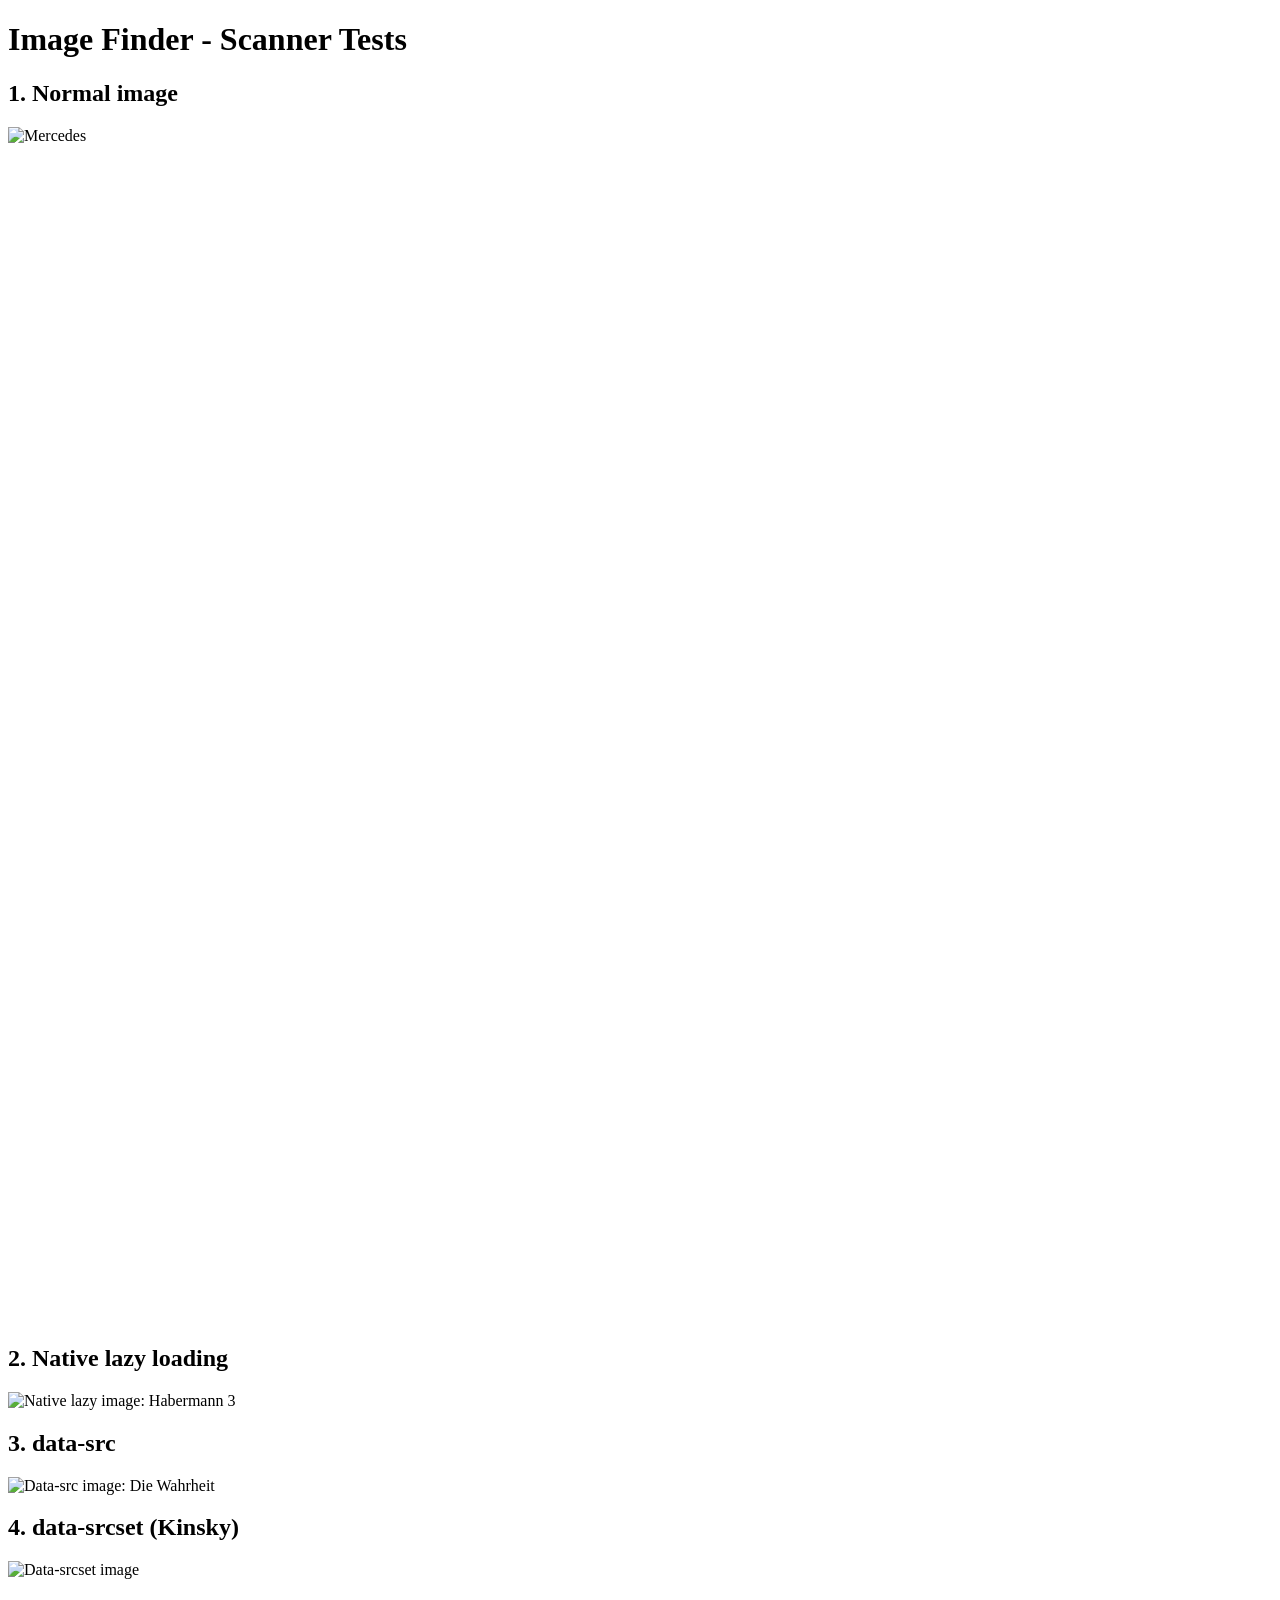
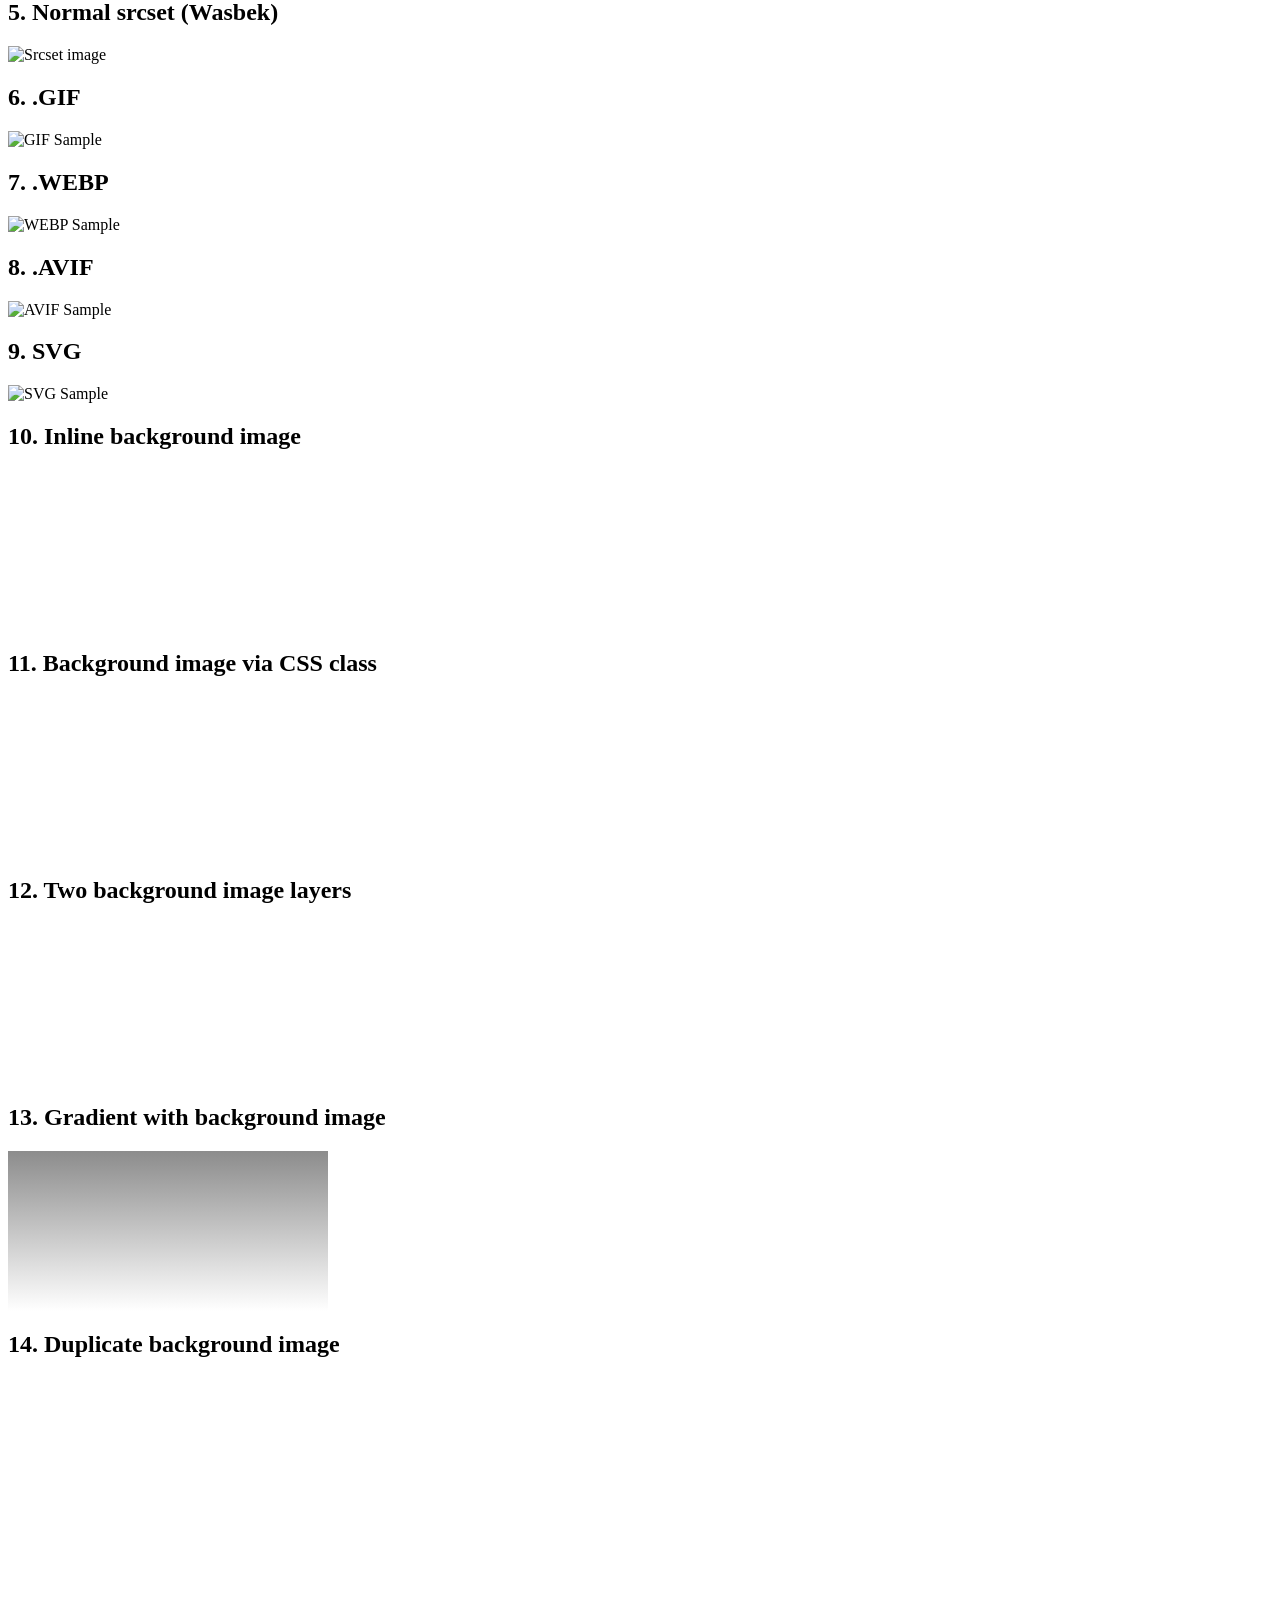
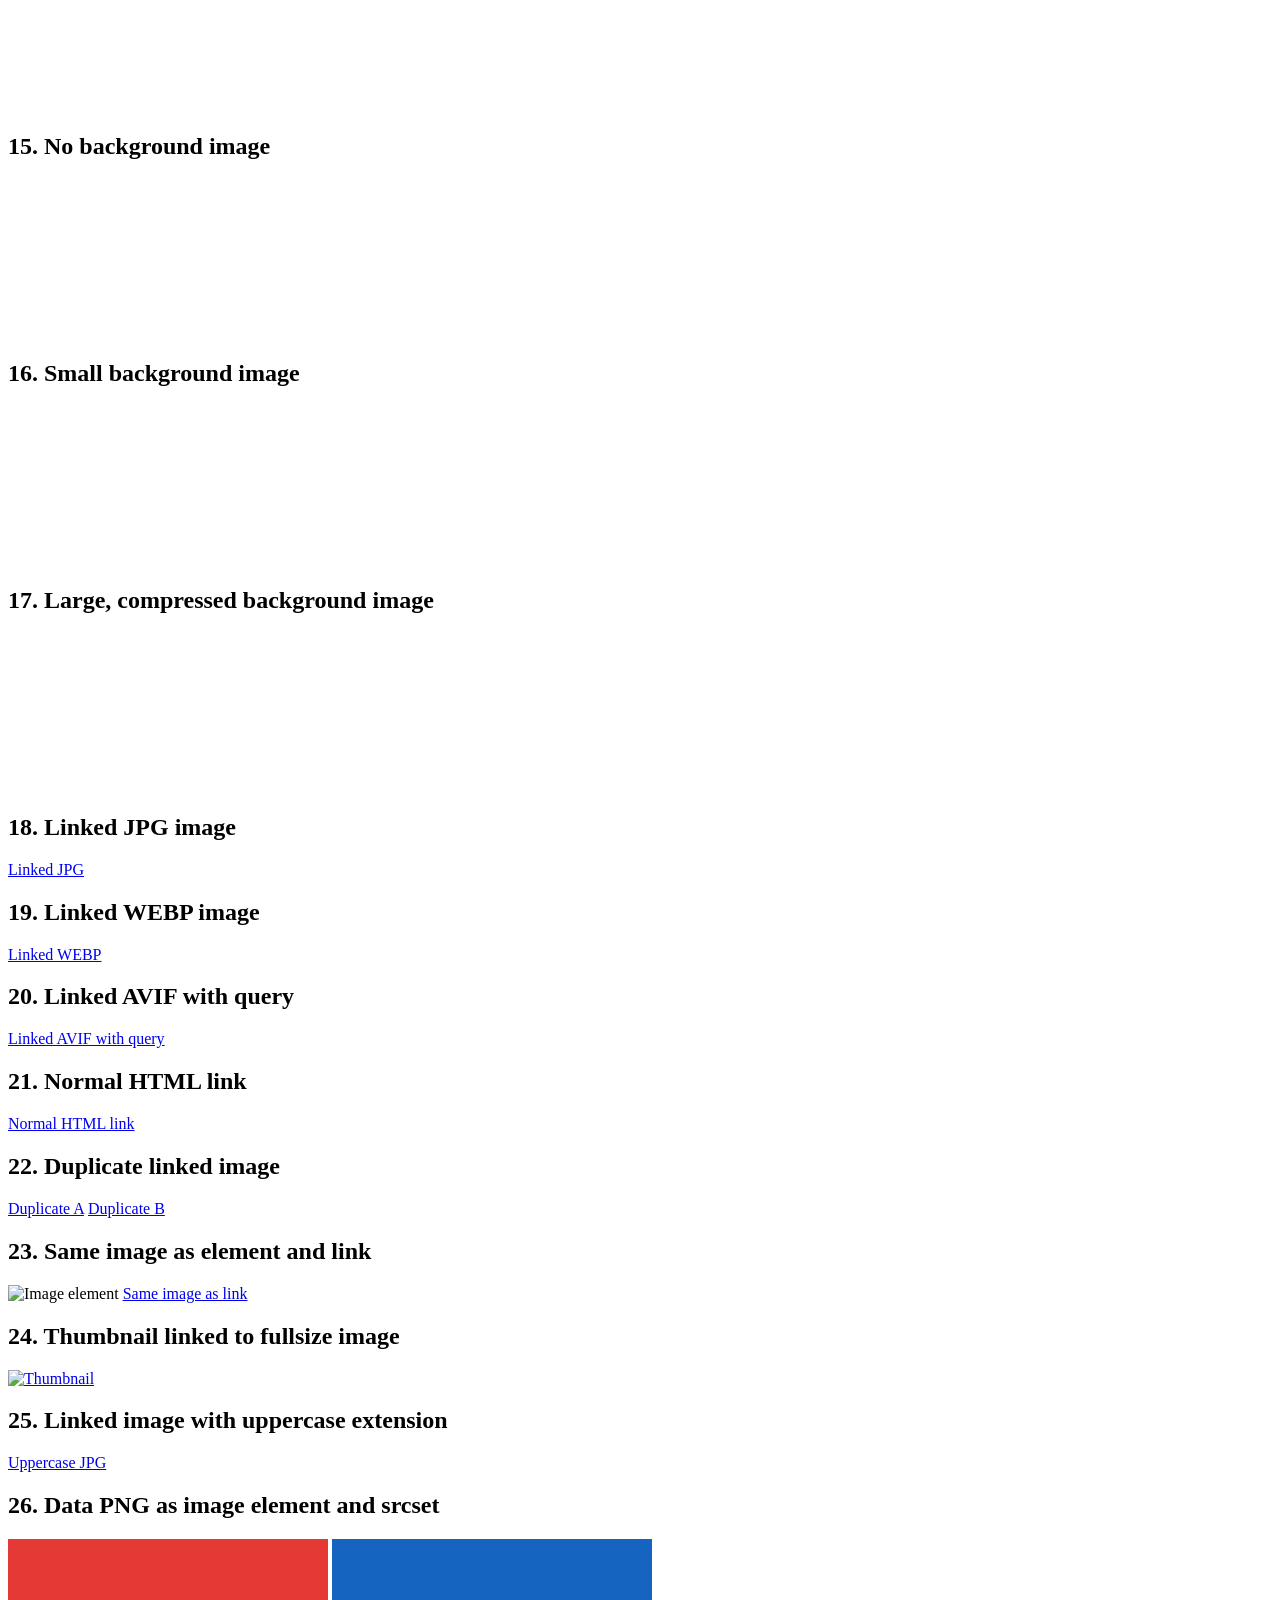
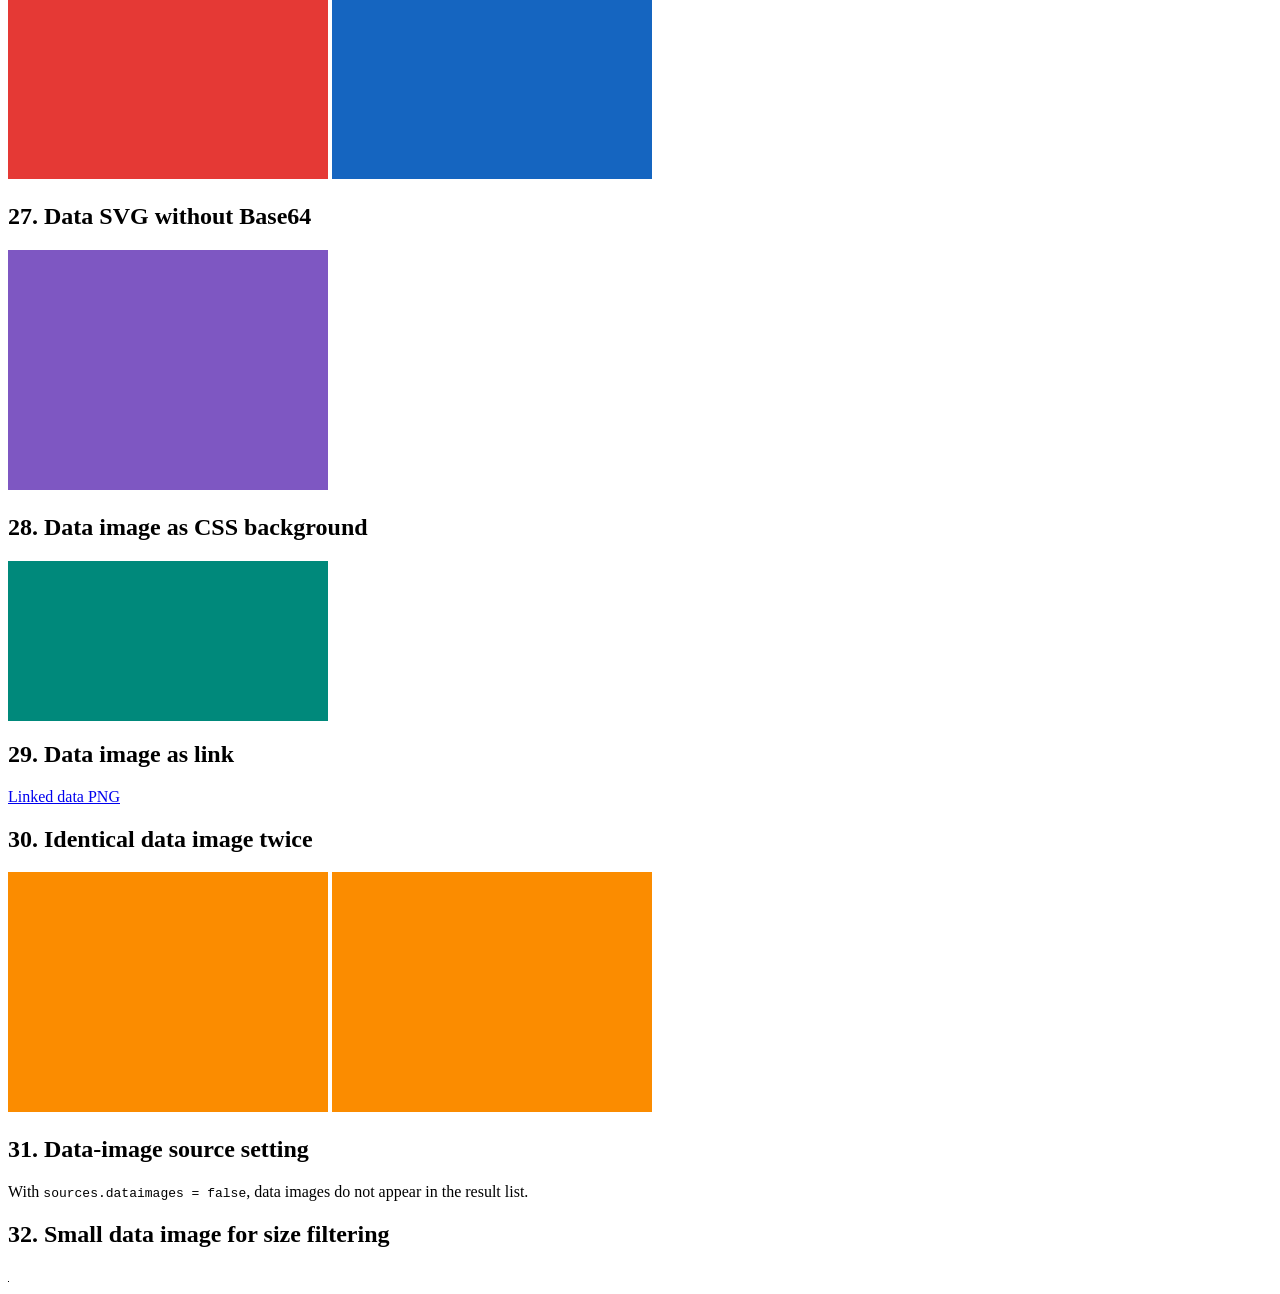
==== tests/index.html @ a8c57674 "Initial commit" ====
<!DOCTYPE html>
<html lang="en">
<head>
    <meta charset="UTF-8">
    <meta name="viewport" content="width=device-width, initial-scale=1.0">

    <title>Image Finder - Test Page</title>

    <style>
        .background-test {
            width: 320px;
            height: 160px;
            margin: 1rem 0;
        }

        .background-class {
            background-image: url('images/Gartenhaus.jpg');
        }

        .background-layers {
            background-image:
                url('images/Pyramiden.jpeg'),
                url('images/Rockies.avif');
        }

        .background-gradient {
            background-image:
                linear-gradient(rgb(0 0 0 / 45%), rgb(255 255 255 / 20%)),
                url('images/Rade (1).jpg');
        }

        .background-duplicate {
            background-image: url('images/Habermann (1).JPG');
        }

        .background-small {
            background-image: url('images/save.svg');
        }

        .background-large-compressed {
            background-image: url('images/BK78tVf3hQI.jpg');
        }

        .background-data-image {
            background-image: url("data:image/svg+xml;charset=utf-8,%3Csvg%20xmlns='http://www.w3.org/2000/svg'%20width='320'%20height='240'%3E%3Crect%20width='320'%20height='240'%20fill='%2300897b'/%3E%3C/svg%3E");
        }
    </style>
</head>

<body>
    <main>
        <h1>Image Finder - Scanner Tests</h1>

        <!-- Test 1: Normal image -->
        <section>
            <h2>1. Normal image</h2>

            <img
                id="imgNormal"
                src="images/Benz.JPG"
                alt="Mercedes"
            >
        </section>


        <!-- Test 2: Native lazy loading -->
        <section style="margin-top: 1200px;">
            <h2>2. Native lazy loading</h2>

            <img
                id="imgLazy"
                src="images/Habermann (3).JPG"
                loading="lazy"
                alt="Native lazy image: Habermann 3"
            >
        </section>


        <!-- Test 3: data-src with placeholder -->
        <section>
            <h2>3. data-src</h2>

            <img
                id="imgDataSrc"
                src="images/placeholder.gif"
                data-src="images/DieWahrheit.jpg"
                alt="Data-src image: Die Wahrheit"
            >
        </section>


        <!-- Test 4: data-srcset -->
        <section>
            <h2>4. data-srcset (Kinsky)</h2>

            <img
                id="imgDataSrcset"
                data-srcset="
                    images/Kinsky-small500.JPG 500w,
                    images/Kinsky-original1952x1440.JPEG 1500w
                "
                alt="Data-srcset image"
            >
        </section>


        <!-- Test 5: Normal srcset -->
        <section>
            <h2>5. Normal srcset (Wasbek)</h2>

            <img
                id="imgSrcset"
                src="images/Wasbek-small500.jpg"
                srcset="
                    images/Wasbek-small500.jpg 500w,
                    images/Wasbek-large1500.jpg 1500w
                "
                sizes="(max-width: 800px) 500px, 1500px"
                alt="Srcset image"
            >
        </section>

        <section>
            <h2>6. .GIF</h2>
            <img src="images/domazonwalk.gif" alt="GIF Sample">
        </section>

        <section>
            <h2>7. .WEBP</h2>
            <img src="images/woods.webp" alt="WEBP Sample">
        </section>


        <section>
            <h2>8. .AVIF</h2>
            <img src="images/Rockies.avif" alt="AVIF Sample">
        </section>

        <section>
            <h2>9. SVG</h2>
            <img src="images/save.svg" alt="SVG Sample">
        </section>

        <section>
            <h2>10. Inline background image</h2>
            <div
                class="background-test"
                style="background-image: url('images/ballspanking.gif')"
            ></div>
        </section>

        <section>
            <h2>11. Background image via CSS class</h2>
            <div class="background-test background-class"></div>
        </section>

        <section>
            <h2>12. Two background image layers</h2>
            <div class="background-test background-layers"></div>
        </section>

        <section>
            <h2>13. Gradient with background image</h2>
            <div class="background-test background-gradient"></div>
        </section>

        <section>
            <h2>14. Duplicate background image</h2>
            <div class="background-test background-duplicate"></div>
            <div class="background-test background-duplicate"></div>
        </section>

        <section>
            <h2>15. No background image</h2>
            <div class="background-test"></div>
        </section>

        <section>
            <h2>16. Small background image</h2>
            <div class="background-test background-small"></div>
        </section>

        <section>
            <h2>17. Large, compressed background image</h2>
            <div class="background-test background-large-compressed"></div>
        </section>

        <!-- ❌
        <section>
            <h2>18. Linked JPG image</h2>
            <a href="images/Benz.JPG">Linked JPG</a>
        </section>
        -->
        <section>
            <h2>18. Linked JPG image</h2>
            <a href="images/Loo.jpg">Linked JPG</a>
        </section>

        <section>
            <h2>19. Linked WEBP image</h2>
            <a href="images/woods.webp">Linked WEBP</a>
        </section>

        <section>
            <h2>20. Linked AVIF with query</h2>
            <a href="images/Rockies.avif?v=123">Linked AVIF with query</a>
        </section>

        <section>
            <h2>21. Normal HTML link</h2>
            <a href="index.html">Normal HTML link</a>
        </section>

        <section>
            <h2>22. Duplicate linked image</h2>
            <a href="images/Coffee.jpg">Duplicate A</a>
            <a href="images/Coffee.jpg">Duplicate B</a>
        </section>

        <section>
            <h2>23. Same image as element and link</h2>
            <img src="images/label.webp" alt="Image element">
            <a href="images/label.webp">Same image as link</a>
        </section>

        <section>
            <h2>24. Thumbnail linked to fullsize image</h2>
            <a href="images/Wasbek-large1500.jpg">
                <img src="images/Wasbek-small500.jpg" alt="Thumbnail">
            </a>
        </section>

        <!-- ❌
        <section>
            <h2>25. Linked image with uppercase extension</h2>
            <a href="images/Habermann (3).JPG">Uppercase JPG</a>
        </section>
        -->
        <section>
            <h2>25. Linked image with uppercase extension</h2>
            <a href="images/Podest Wiek.JPG">Uppercase JPG</a>
        </section>

        <section>
            <h2>26. Data PNG as image element and srcset</h2>
            <img
                id="imgDataPng"
                src="[data-uri]"
                alt="Data PNG"
            >
            <img
                id="imgDataUrlSrcset"
                srcset="[data-uri] 1x"
                alt="Data PNG via srcset"
            >
        </section>

        <section>
            <h2>27. Data SVG without Base64</h2>
            <img
                id="imgDataSvg"
                src="data:image/svg+xml;charset=utf-8,%3Csvg%20xmlns='http://www.w3.org/2000/svg'%20width='320'%20height='240'%3E%3Crect%20width='320'%20height='240'%20fill='%237e57c2'/%3E%3C/svg%3E"
                alt="Data SVG"
            >
        </section>

        <section>
            <h2>28. Data image as CSS background</h2>
            <div class="background-test background-data-image"></div>
        </section>

        <section>
            <h2>29. Data image as link</h2>
            <a href="[data-uri]">
                Linked data PNG
            </a>
        </section>

        <section>
            <h2>30. Identical data image twice</h2>
            <img
                src="[data-uri]"
                alt="Duplicate data PNG A"
            >
            <img
                src="[data-uri]"
                alt="Duplicate data PNG B"
            >
        </section>

        <section>
            <h2>31. Data-image source setting</h2>
            <p>With <code>sources.dataimages = false</code>, data images do not appear in the result list.</p>
        </section>

        <section>
            <h2>32. Small data image for size filtering</h2>
            <img
                id="imgSmallDataGif"
                src="[data-uri]"
                alt="1 × 1 data GIF"
            >
        </section>
    </main>
</body>
</html>
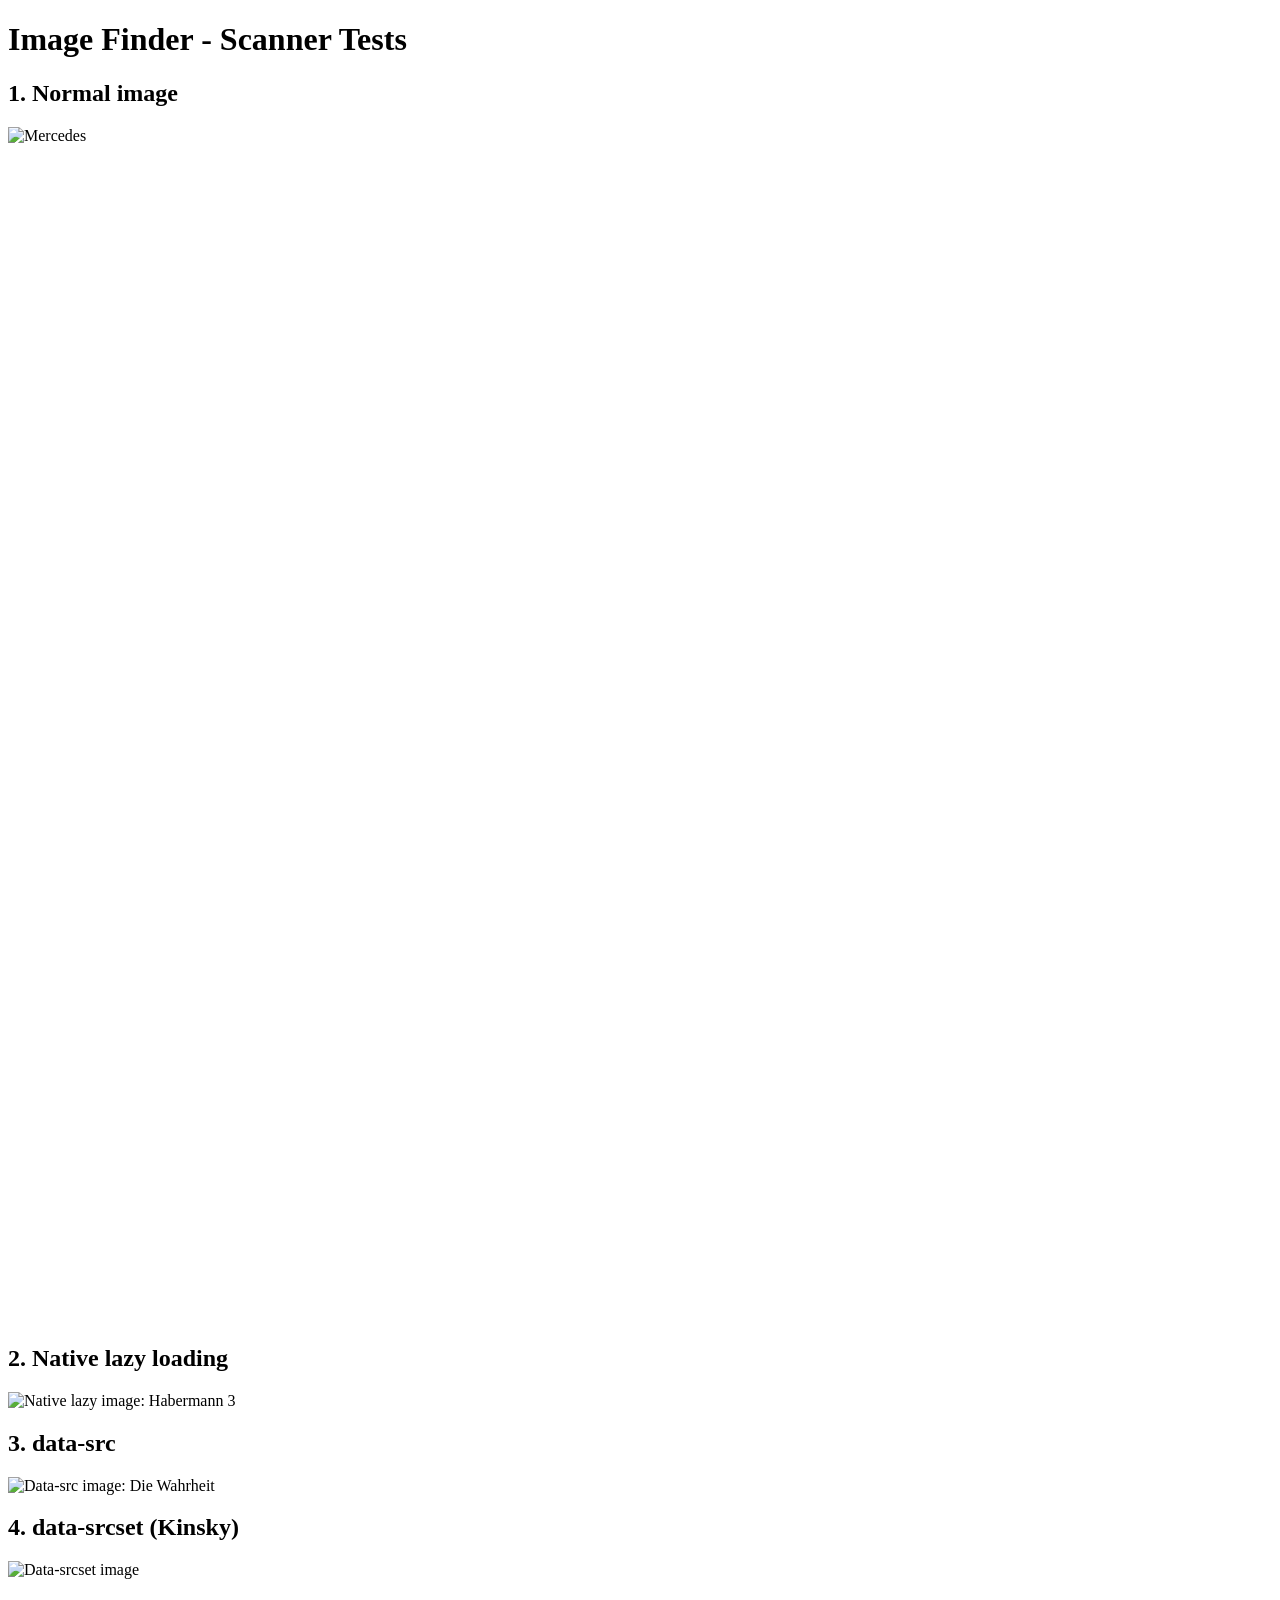
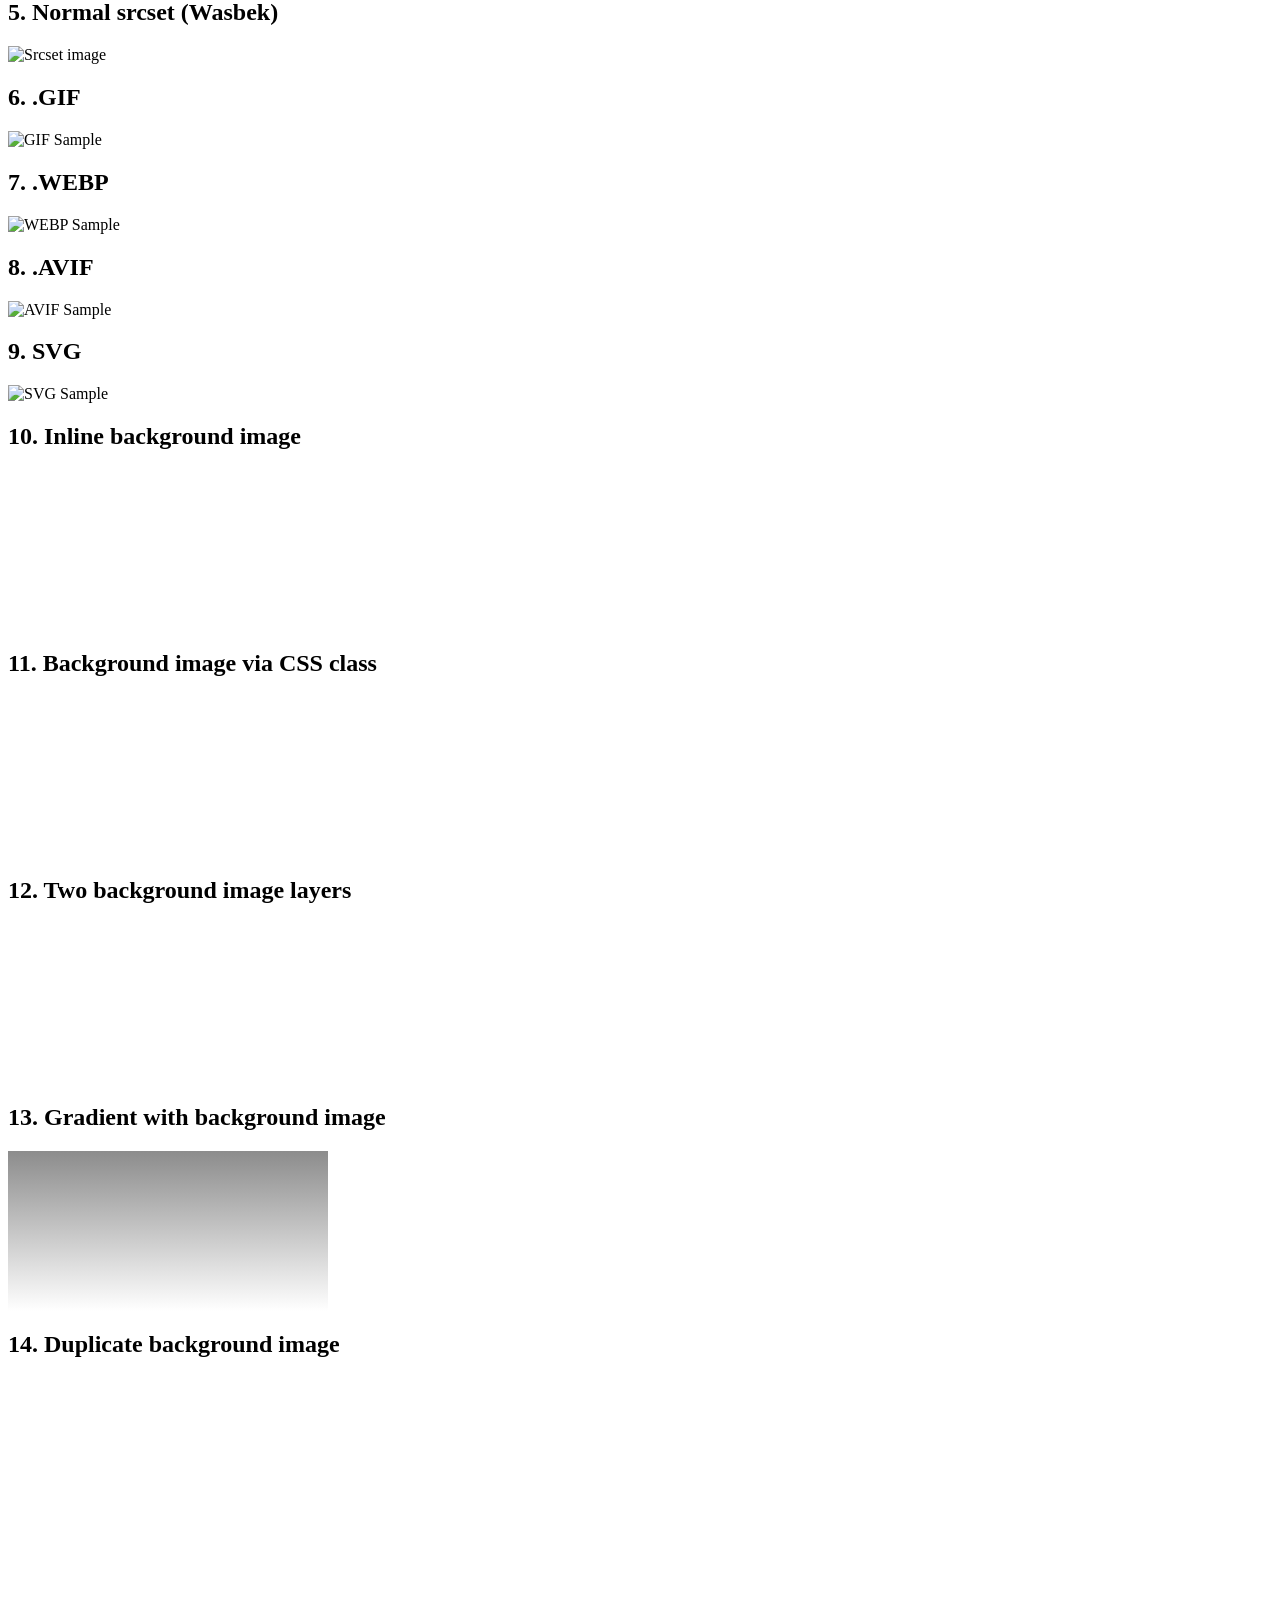
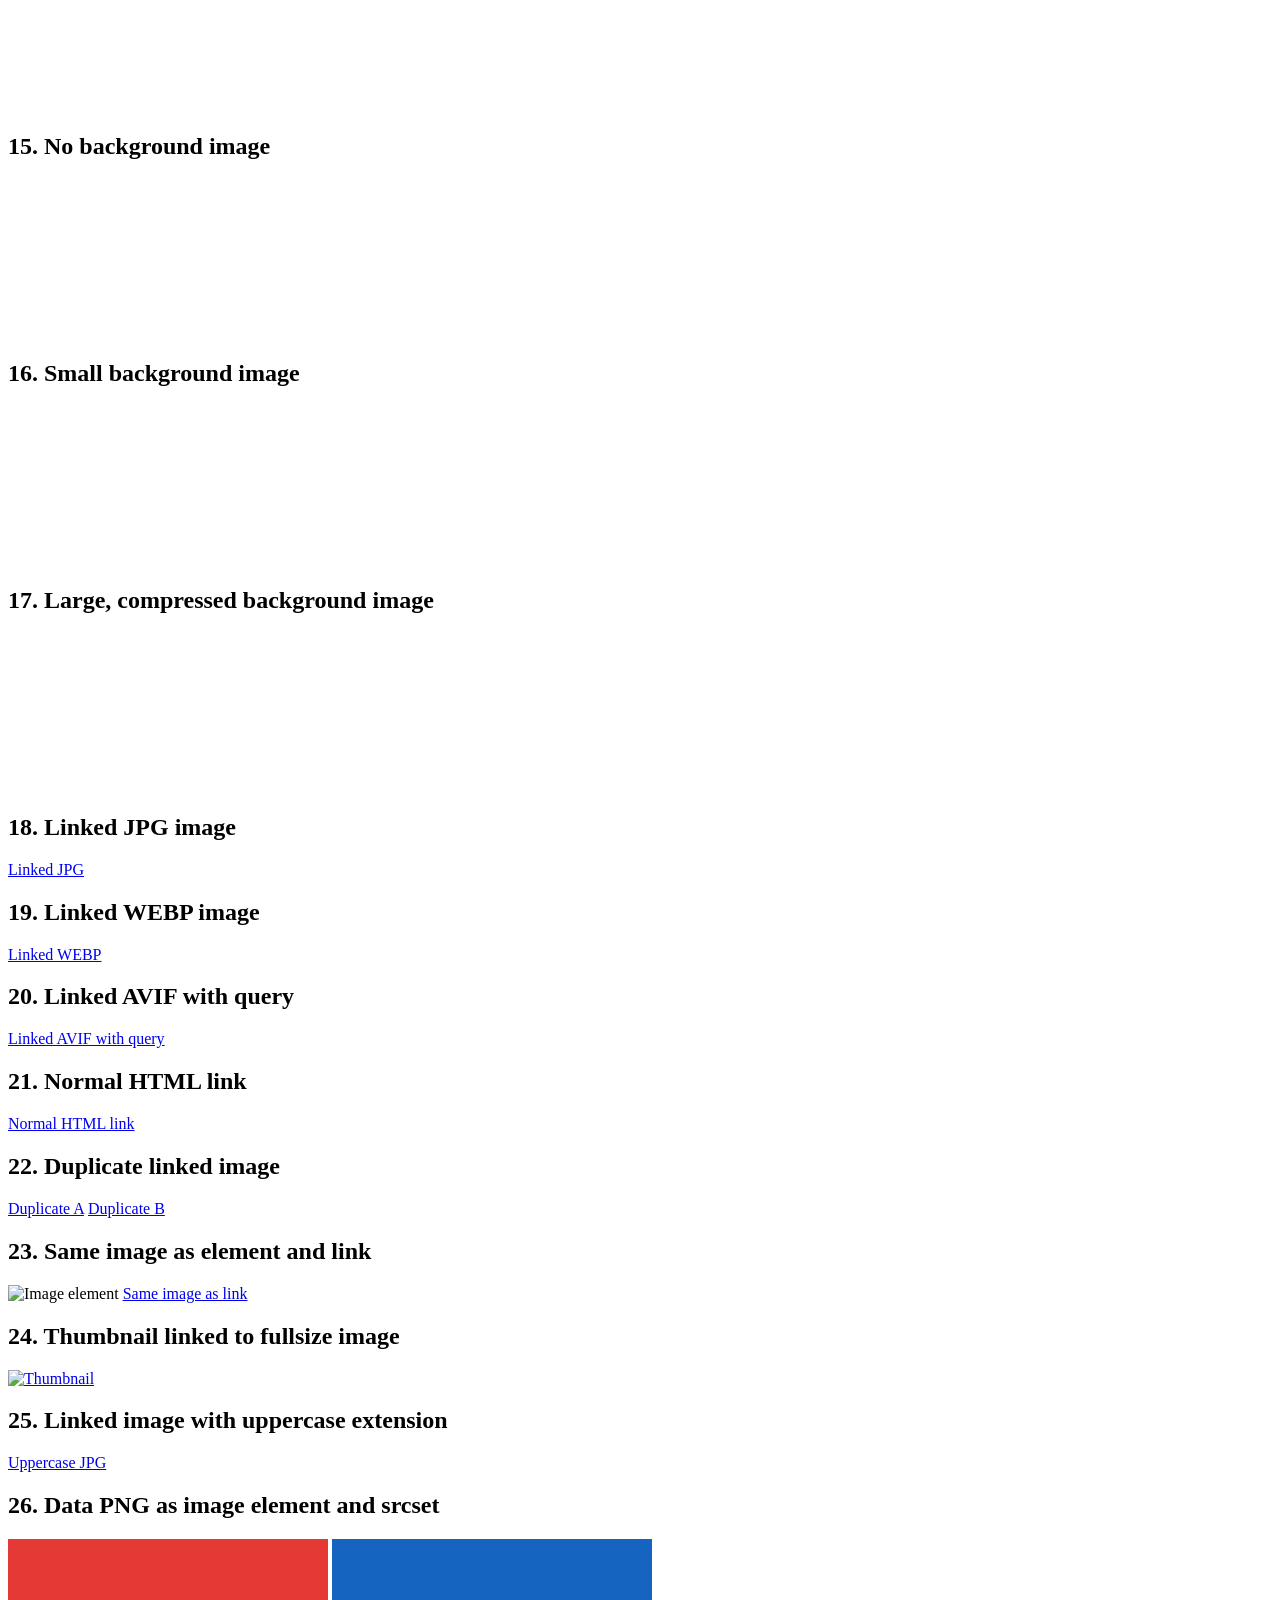
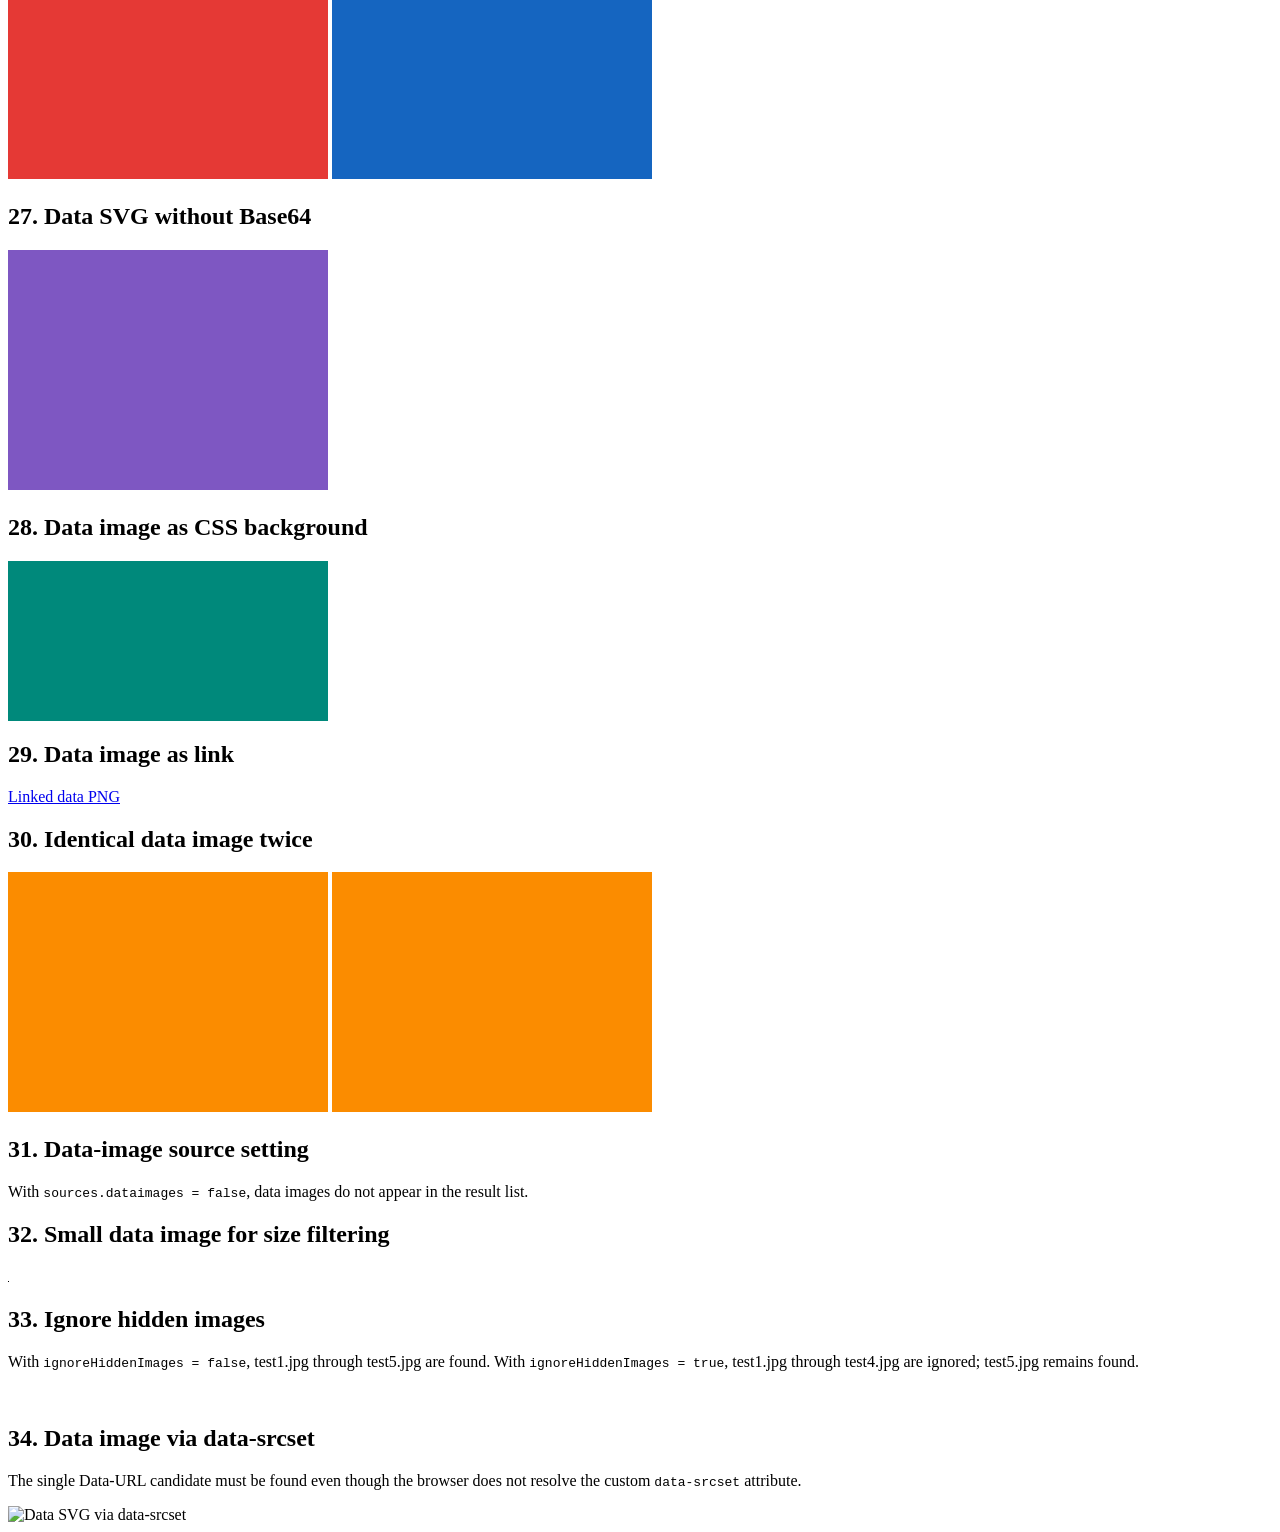
==== commit aabb9525: "Fix scanner and settings bugs" ====
--- a/tests/index.html
+++ b/tests/index.html
@@ -43,6 +43,11 @@
 
         .background-data-image {
             background-image: url("data:image/svg+xml;charset=utf-8,%3Csvg%20xmlns='http://www.w3.org/2000/svg'%20width='320'%20height='240'%3E%3Crect%20width='320'%20height='240'%20fill='%2300897b'/%3E%3C/svg%3E");
+        }
+
+        .hidden-background {
+            display: none;
+            background-image: url('images/test4.jpg');
         }
     </style>
 </head>
@@ -185,12 +190,6 @@
             <div class="background-test background-large-compressed"></div>
         </section>
 
-        <!-- ❌
-        <section>
-            <h2>18. Linked JPG image</h2>
-            <a href="images/Benz.JPG">Linked JPG</a>
-        </section>
-        -->
         <section>
             <h2>18. Linked JPG image</h2>
             <a href="images/Loo.jpg">Linked JPG</a>
@@ -301,6 +300,36 @@
                 alt="1 × 1 data GIF"
             >
         </section>
+
+        <section>
+            <h2>33. Ignore hidden images</h2>
+            <p>
+                With <code>ignoreHiddenImages = false</code>, test1.jpg through
+                test5.jpg are found. With <code>ignoreHiddenImages = true</code>,
+                test1.jpg through test4.jpg are ignored; test5.jpg remains found.
+            </p>
+
+            <img src="images/test1.jpg" style="display: none" alt="Hidden by display">
+            <img src="images/test2.jpg" style="visibility: hidden" alt="Hidden by visibility">
+            <div style="display: none">
+                <img src="images/test3.jpg" alt="Hidden parent">
+            </div>
+            <div class="hidden-background"></div>
+            <img src="images/test5.jpg" style="opacity: 0" alt="Transparent but included">
+        </section>
+
+        <section>
+            <h2>34. Data image via data-srcset</h2>
+            <p>
+                The single Data-URL candidate must be found even though the browser
+                does not resolve the custom <code>data-srcset</code> attribute.
+            </p>
+            <img
+                id="imgDataDataSrcset"
+                data-srcset="data:image/svg+xml;charset=utf-8,%3Csvg%20xmlns='http://www.w3.org/2000/svg'%20width='320'%20height='240'%3E%3Crect%20width='320'%20height='240'%20fill='%23ff6347'/%3E%3C/svg%3E 1x"
+                alt="Data SVG via data-srcset"
+            >
+        </section>
     </main>
 </body>
-</html>
+</html>
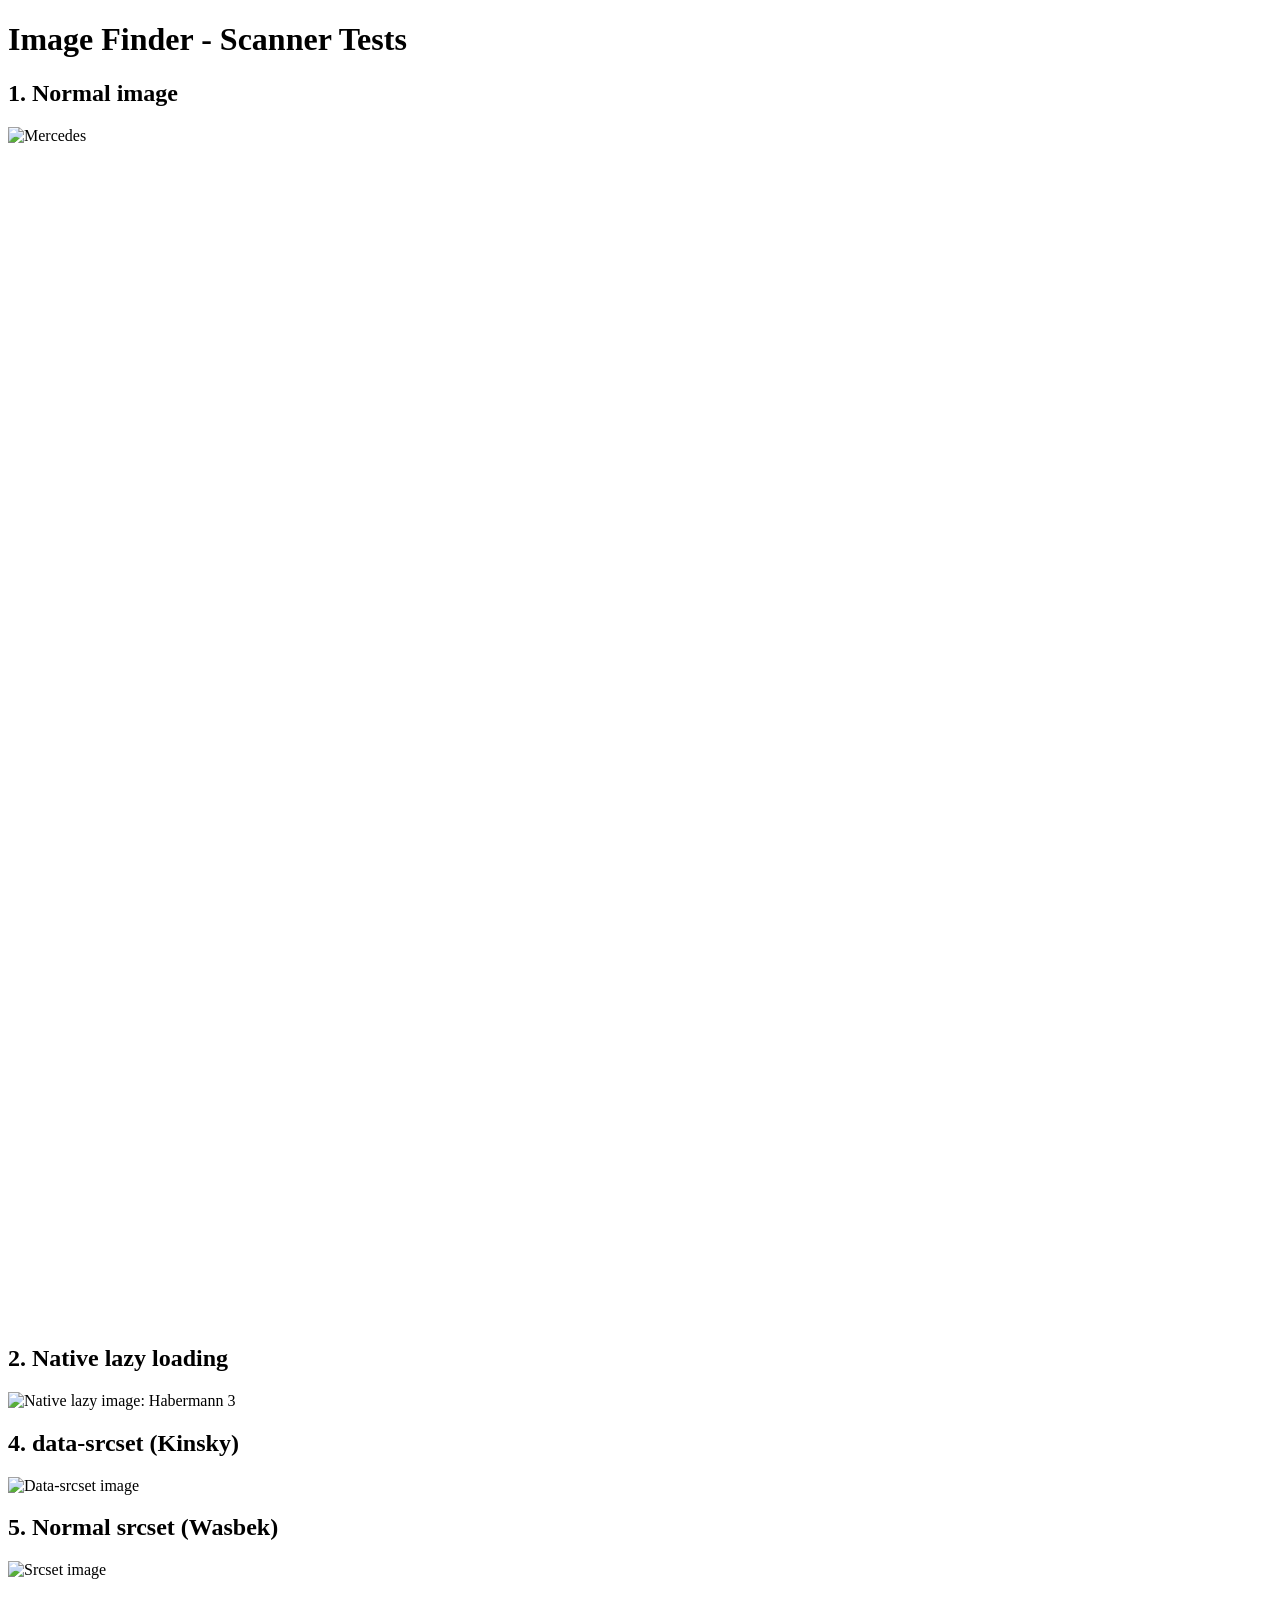
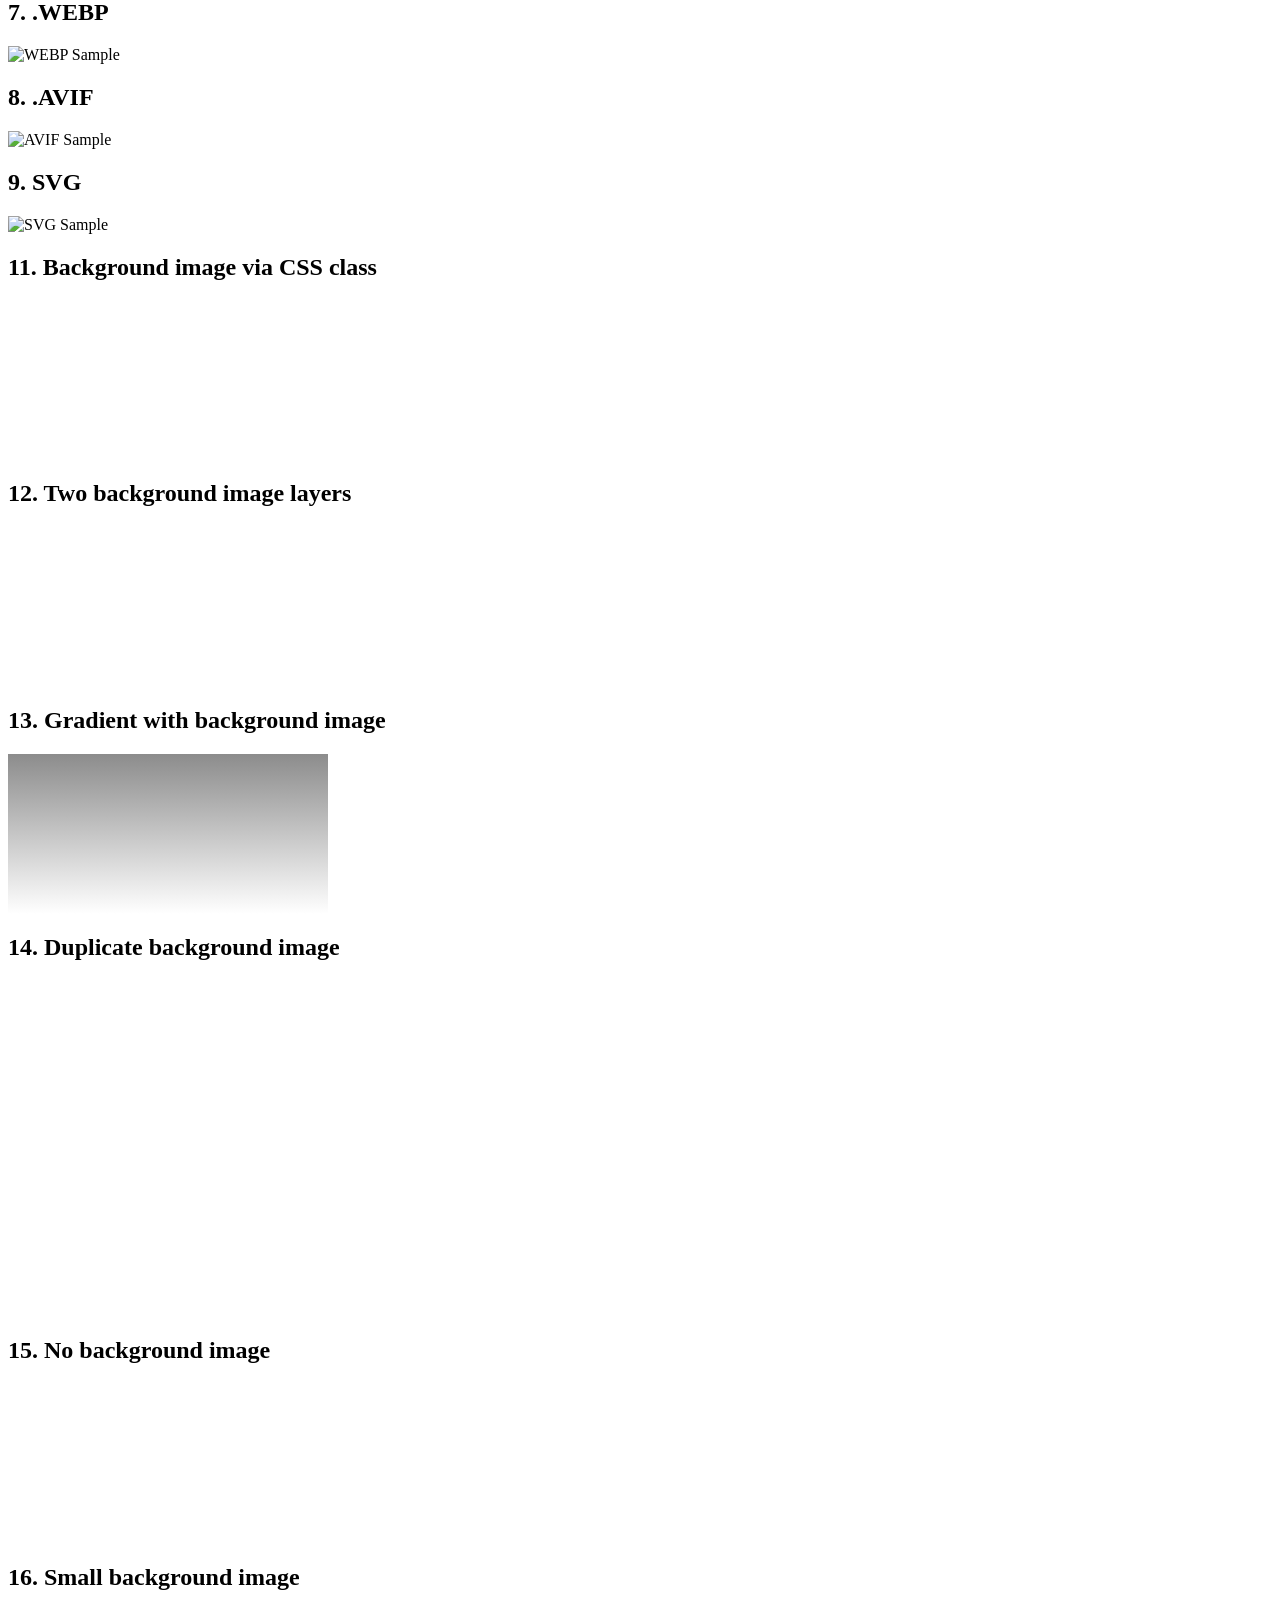
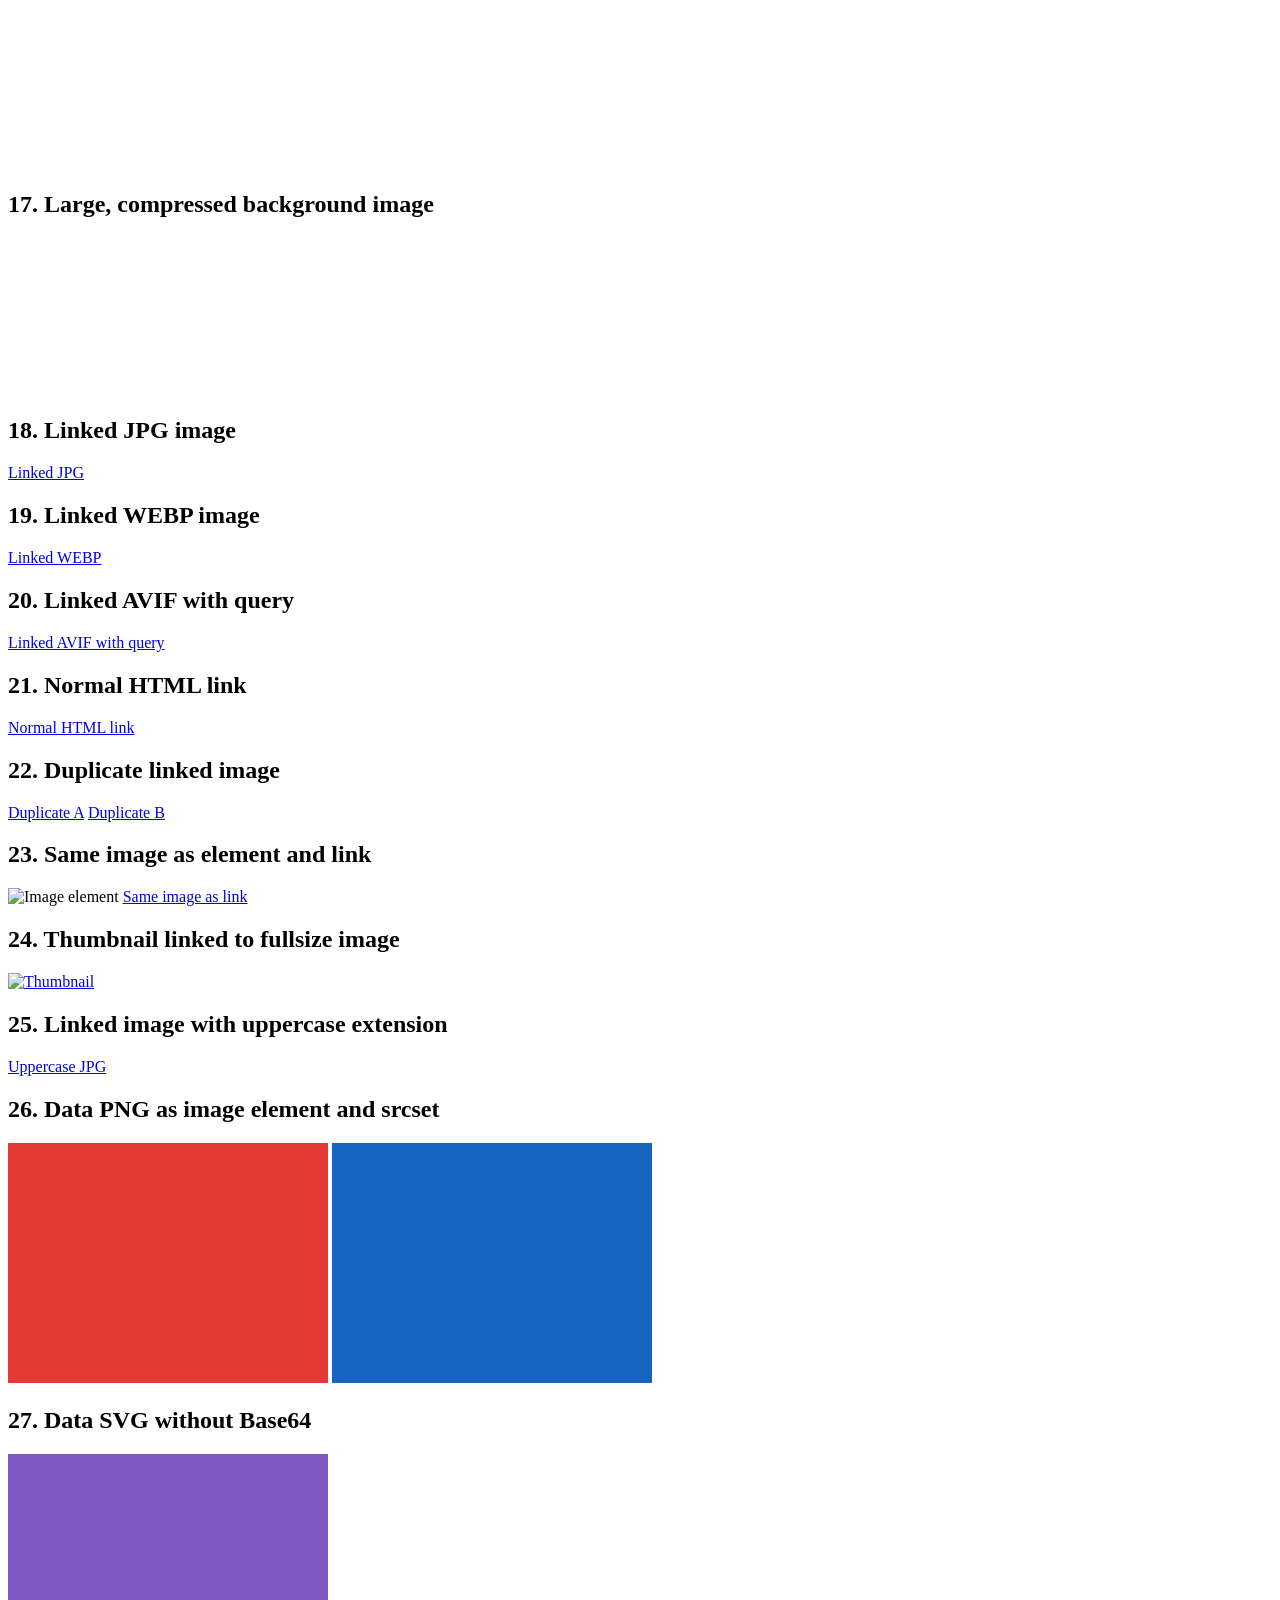
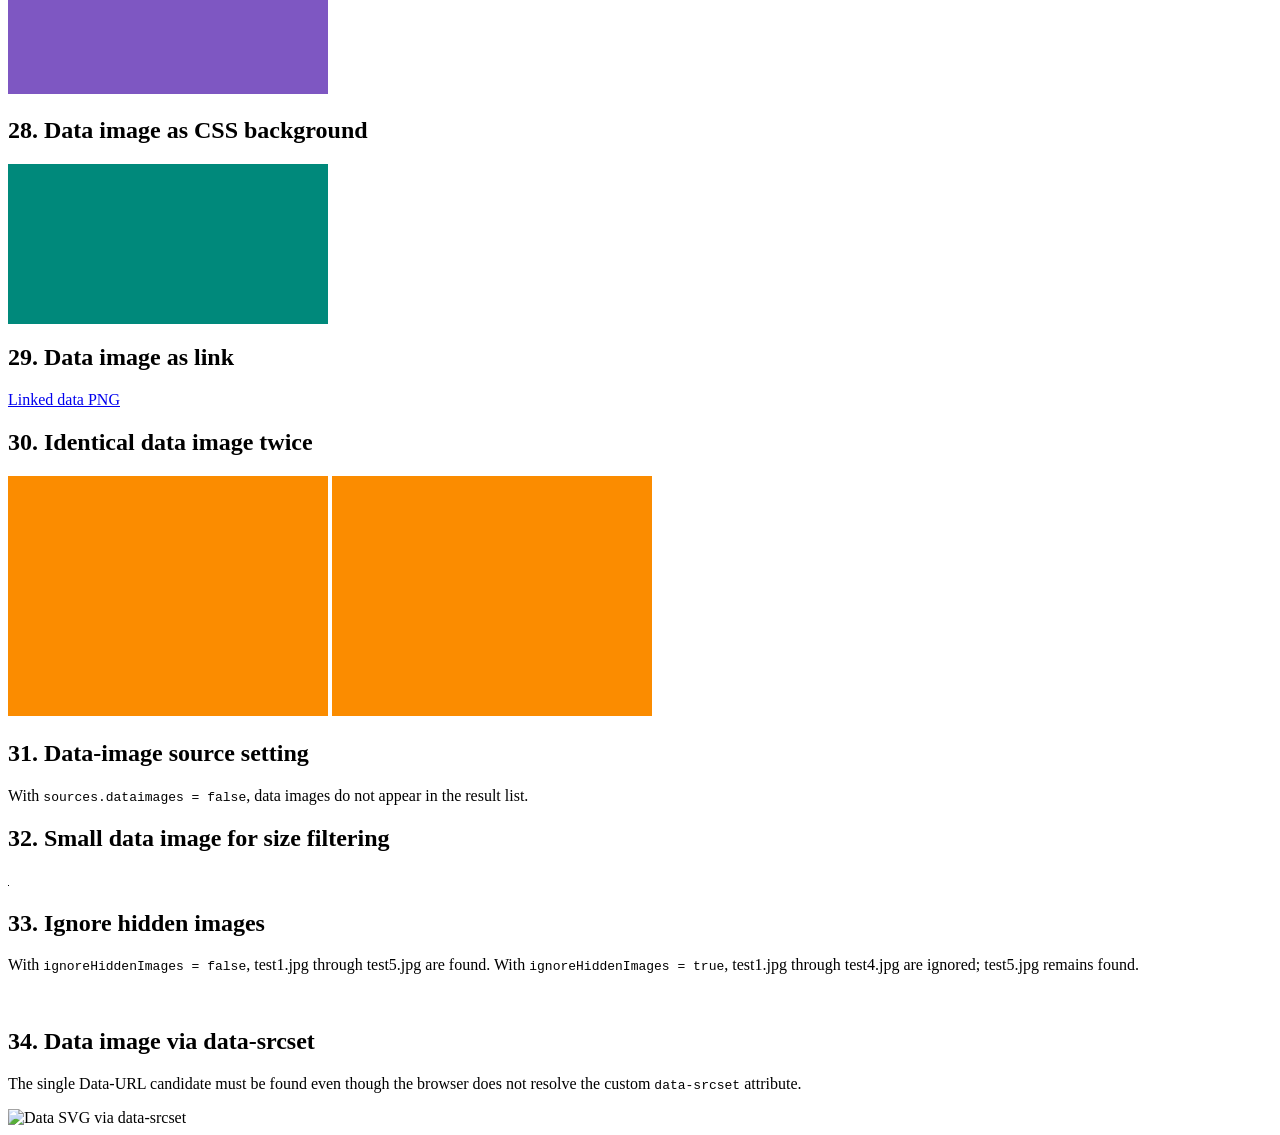
==== commit ee642f44: "bugfixed data-image loading, add restart button" ====
--- a/tests/index.html
+++ b/tests/index.html
@@ -82,7 +82,7 @@
 
 
         <!-- Test 3: data-src with placeholder -->
-        <section>
+        <!-- <section>
             <h2>3. data-src</h2>
 
             <img
@@ -91,7 +91,7 @@
                 data-src="images/DieWahrheit.jpg"
                 alt="Data-src image: Die Wahrheit"
             >
-        </section>
+        </section> -->
 
 
         <!-- Test 4: data-srcset -->
@@ -125,10 +125,10 @@
             >
         </section>
 
-        <section>
+        <!-- <section>
             <h2>6. .GIF</h2>
             <img src="images/domazonwalk.gif" alt="GIF Sample">
-        </section>
+        </section> -->
 
         <section>
             <h2>7. .WEBP</h2>
@@ -146,13 +146,13 @@
             <img src="images/save.svg" alt="SVG Sample">
         </section>
 
-        <section>
+        <!-- <section>
             <h2>10. Inline background image</h2>
             <div
                 class="background-test"
                 style="background-image: url('images/ballspanking.gif')"
             ></div>
-        </section>
+        </section> -->
 
         <section>
             <h2>11. Background image via CSS class</h2>
@@ -229,12 +229,6 @@
             </a>
         </section>
 
-        <!-- ❌
-        <section>
-            <h2>25. Linked image with uppercase extension</h2>
-            <a href="images/Habermann (3).JPG">Uppercase JPG</a>
-        </section>
-        -->
         <section>
             <h2>25. Linked image with uppercase extension</h2>
             <a href="images/Podest Wiek.JPG">Uppercase JPG</a>
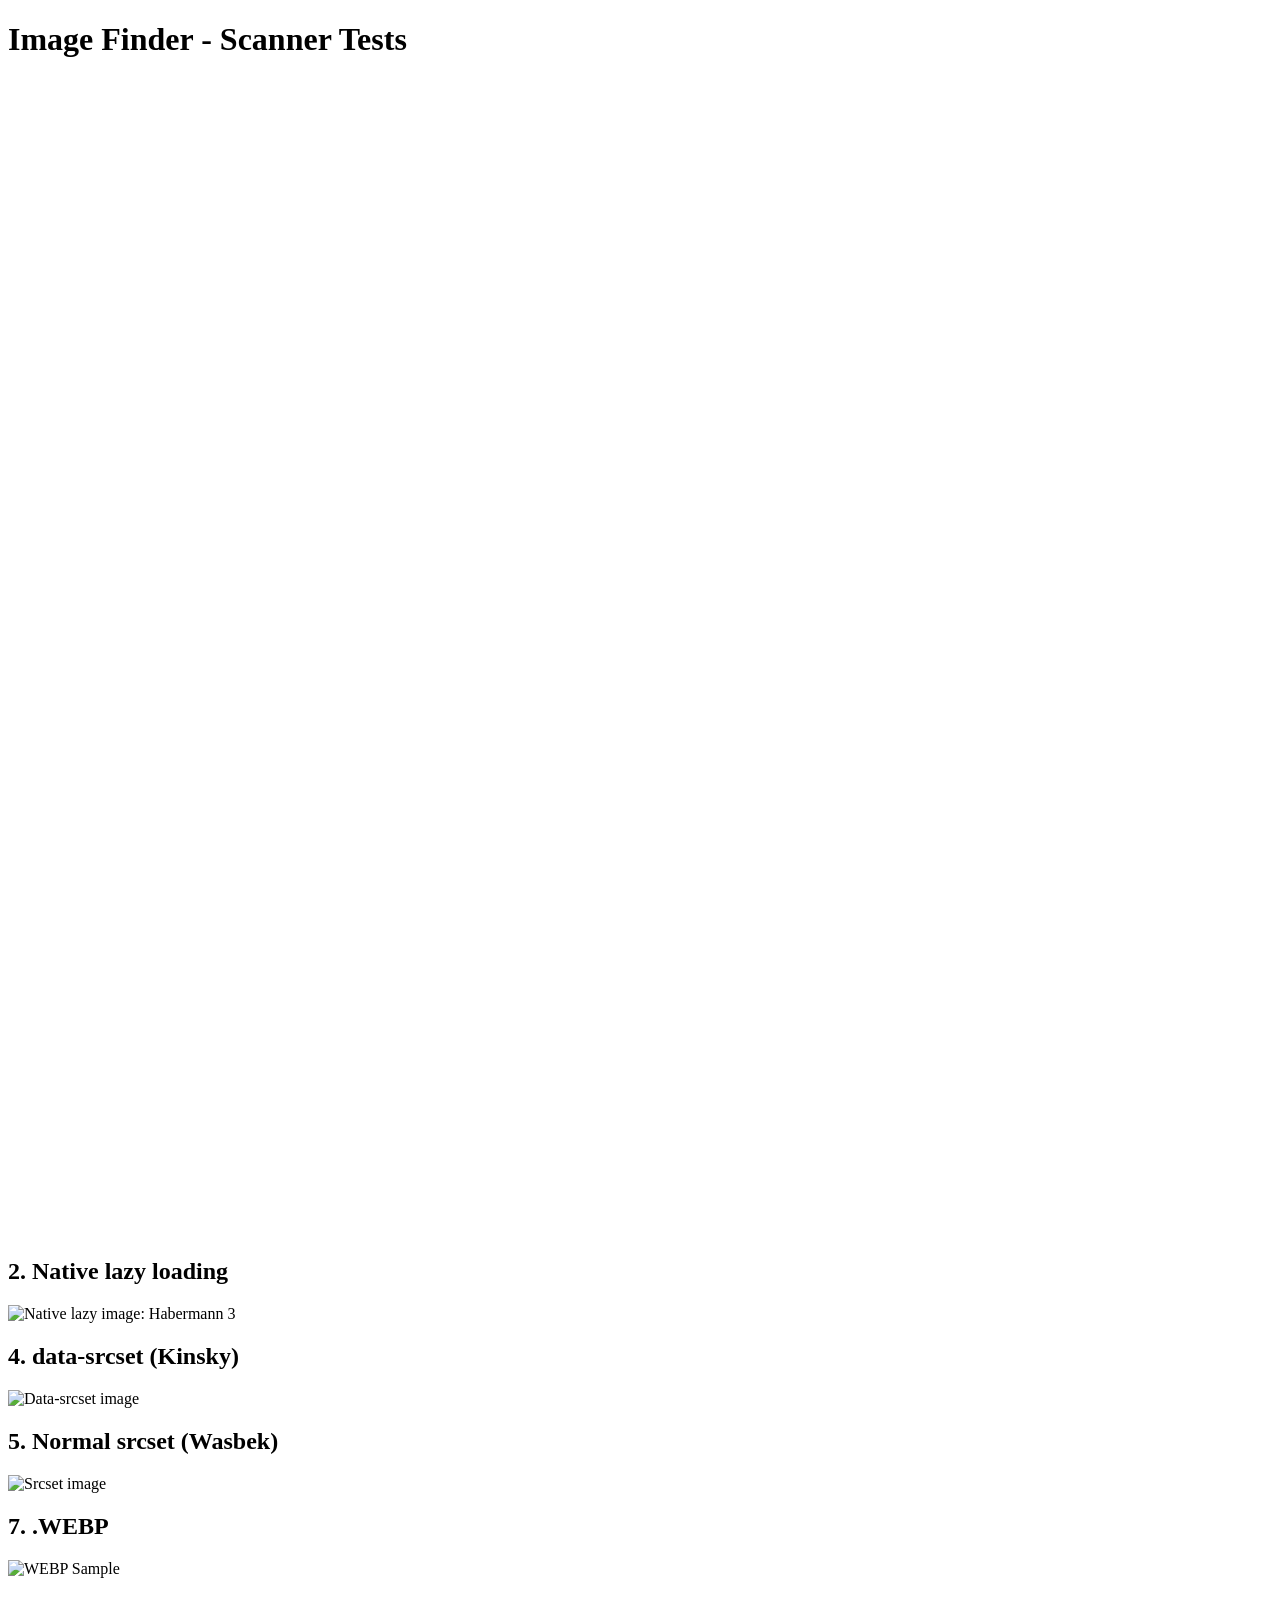
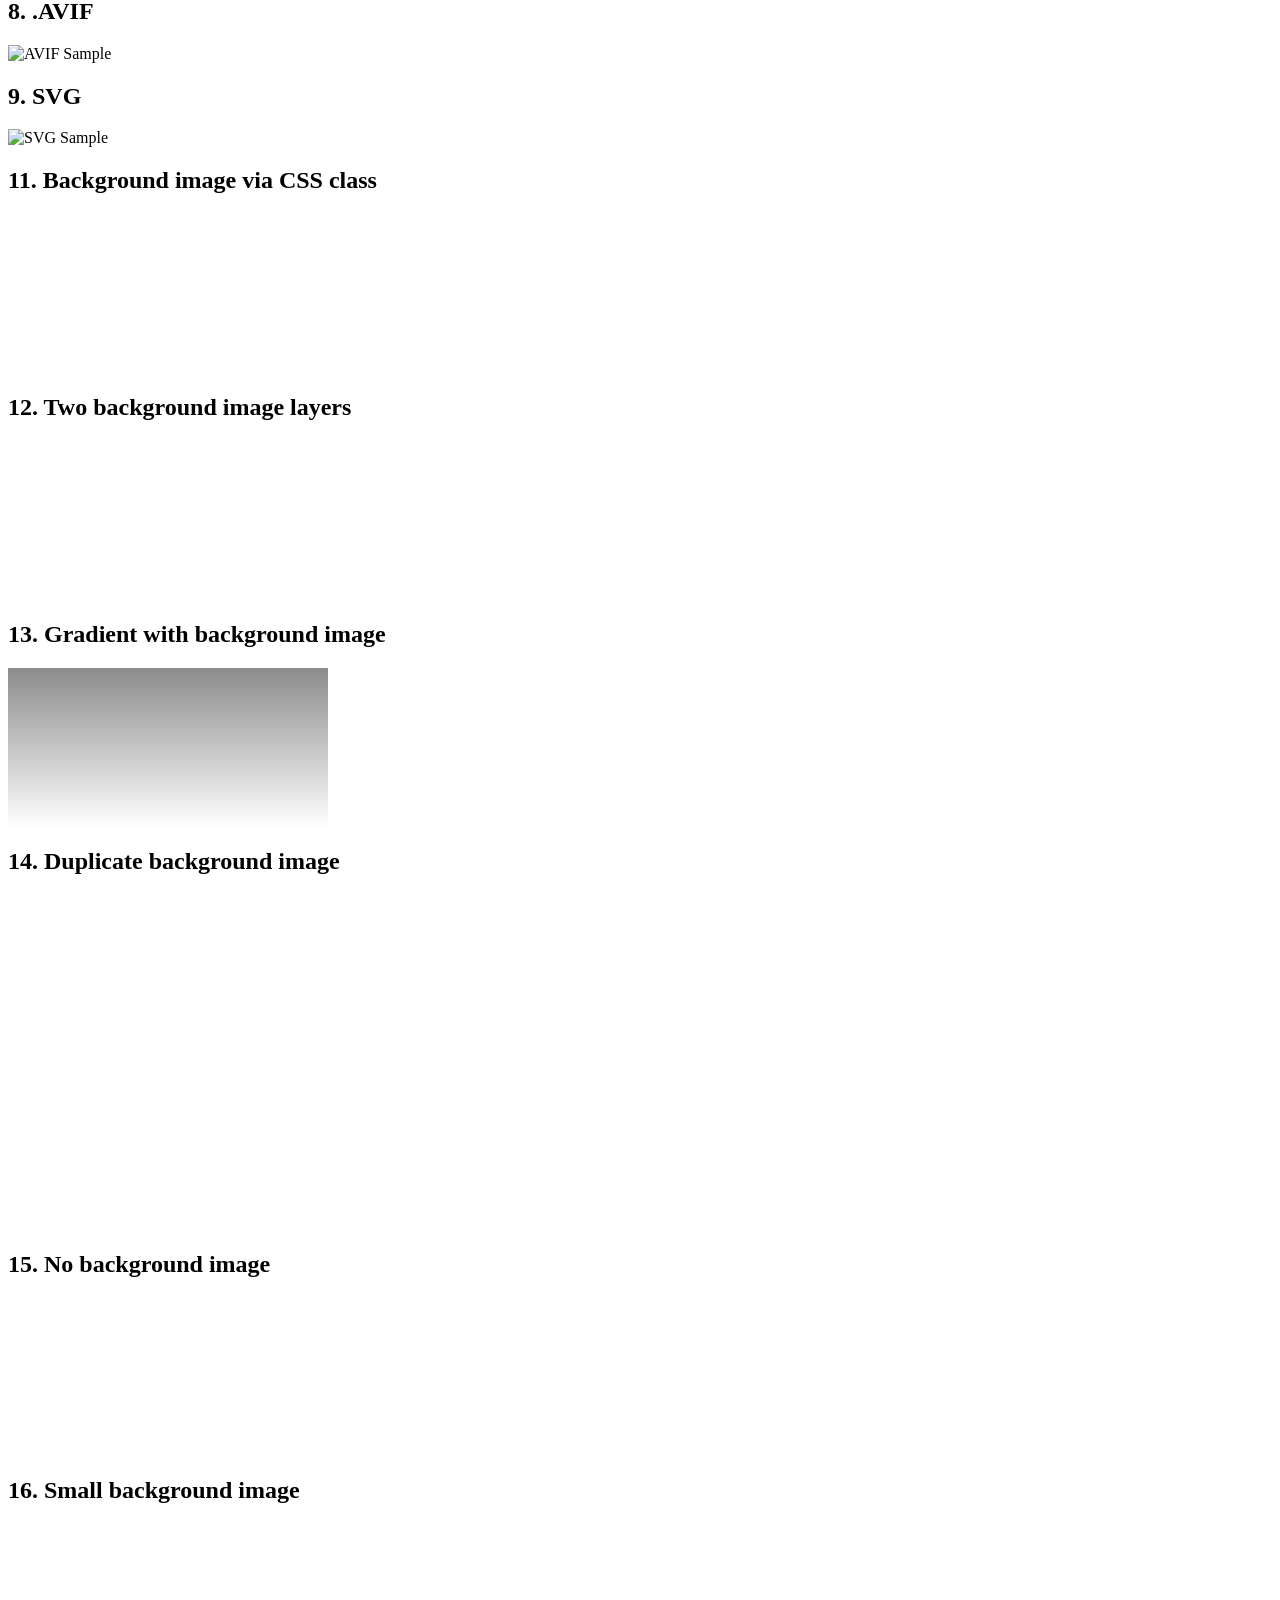
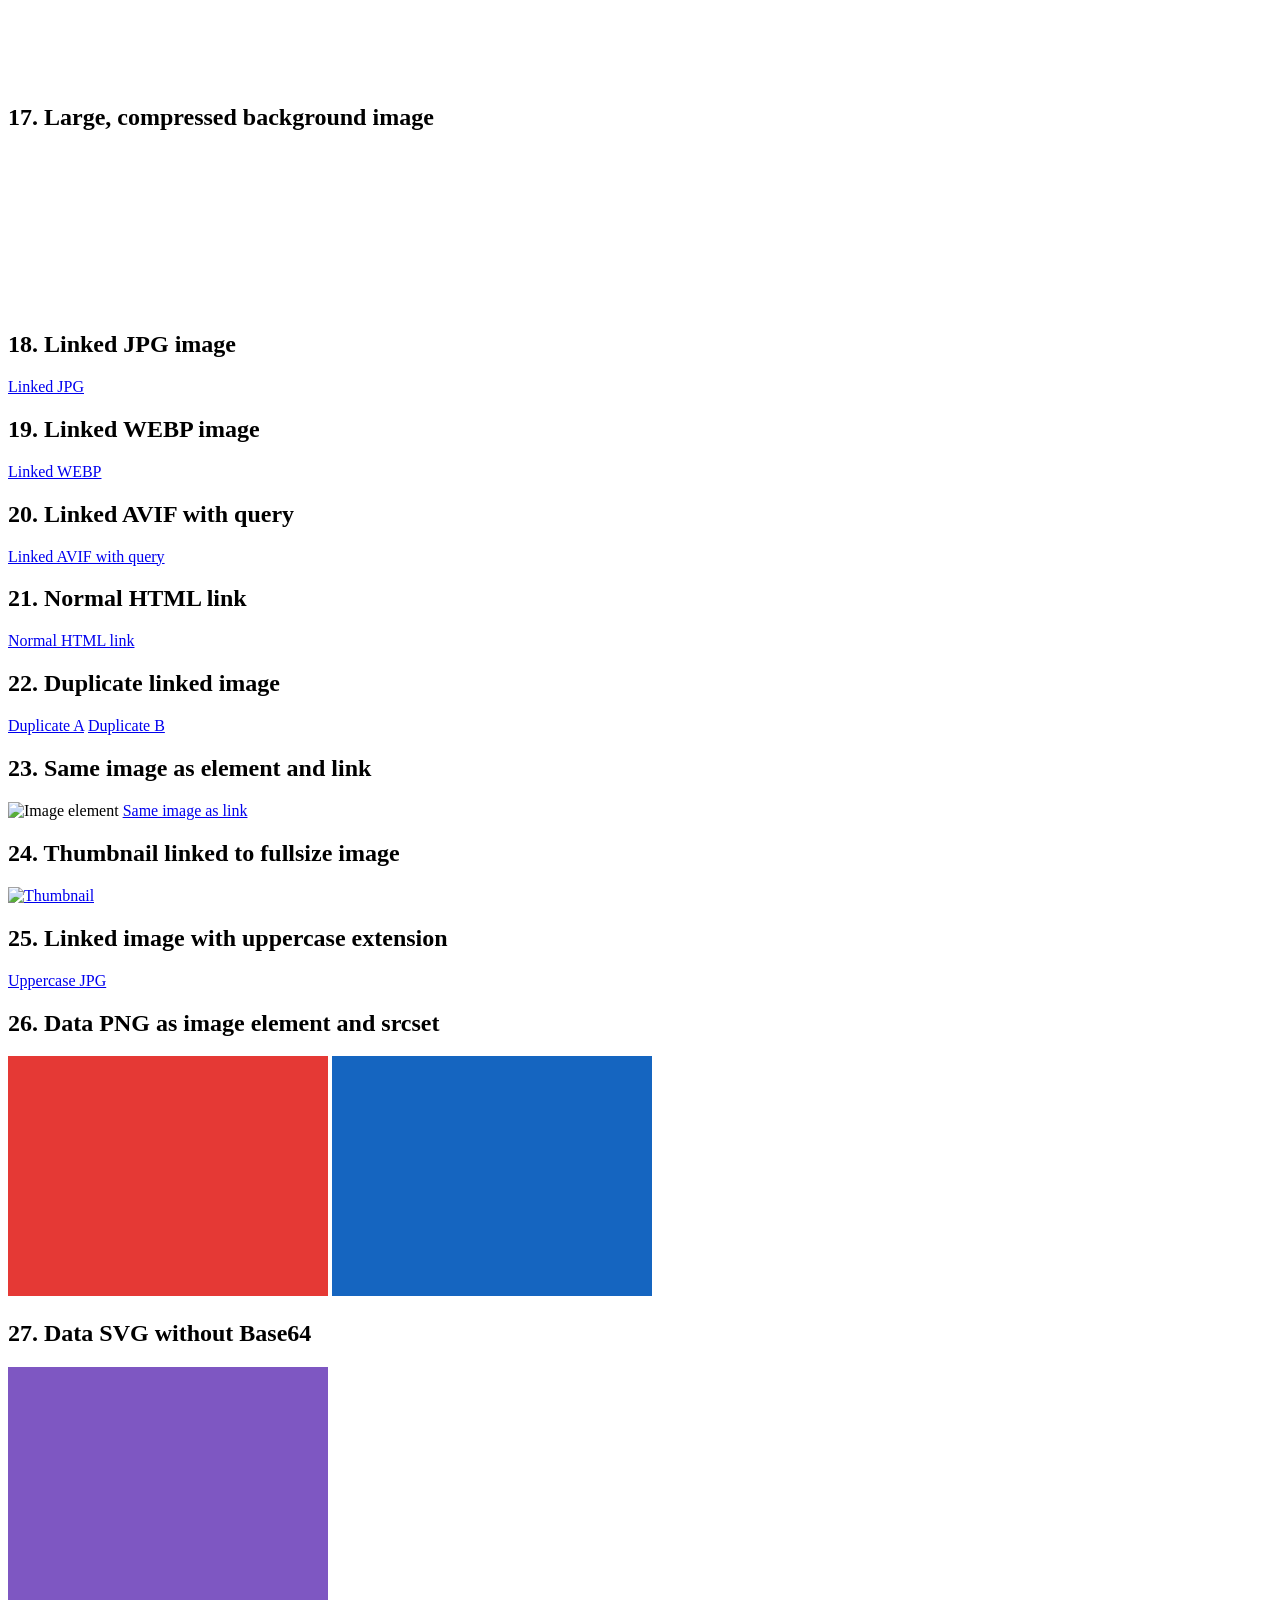
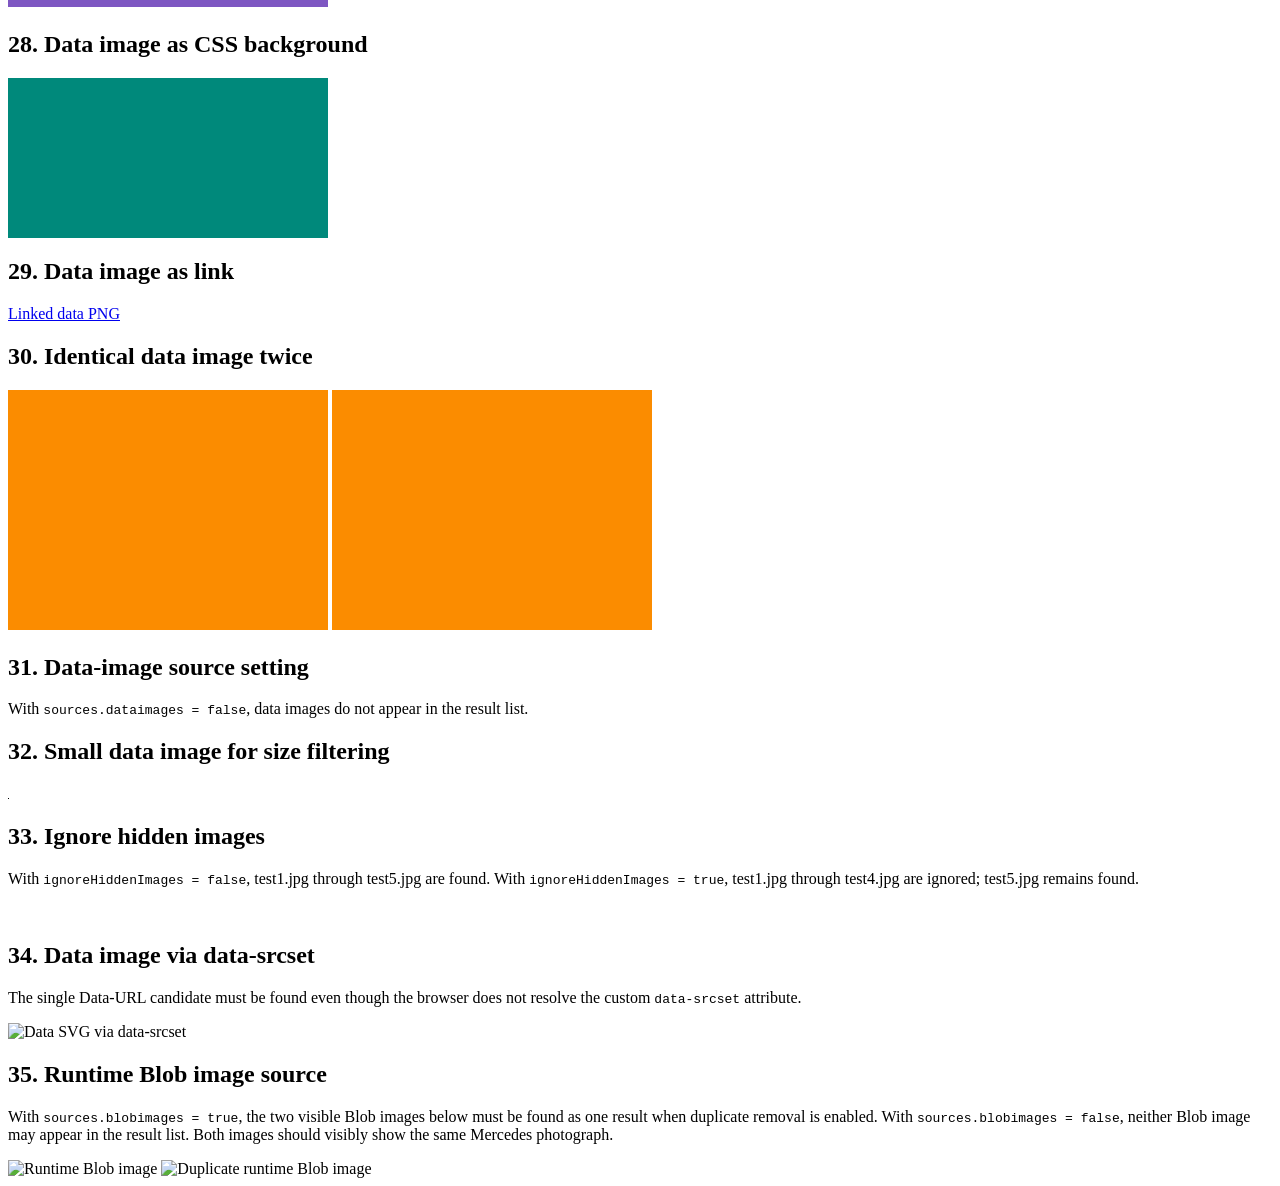
==== commit e0c9ac6d: "Added support für Blob-images" ====
--- a/tests/index.html
+++ b/tests/index.html
@@ -57,7 +57,7 @@
         <h1>Image Finder - Scanner Tests</h1>
 
         <!-- Test 1: Normal image -->
-        <section>
+        <!-- <section>
             <h2>1. Normal image</h2>
 
             <img
@@ -65,7 +65,7 @@
                 src="images/Benz.JPG"
                 alt="Mercedes"
             >
-        </section>
+        </section> -->
 
 
         <!-- Test 2: Native lazy loading -->
@@ -324,6 +324,33 @@
                 alt="Data SVG via data-srcset"
             >
         </section>
+
+        <section>
+            <h2>35. Runtime Blob image source</h2>
+            <p>
+                With <code>sources.blobimages = true</code>, the two visible Blob
+                images below must be found as one result when duplicate removal is
+                enabled. With <code>sources.blobimages = false</code>, neither Blob
+                image may appear in the result list. Both images should visibly show
+                the same Mercedes photograph.
+            </p>
+            <img id="imgBlobImage" alt="Runtime Blob image">
+            <img id="imgBlobImageDuplicate" alt="Duplicate runtime Blob image">
+        </section>
     </main>
+
+    <script>
+        (async () => {
+            const response = await fetch('images/Benz.JPG');
+            if (!response.ok) throw new Error('Cannot create the Blob test image');
+
+            const imageData = await response.arrayBuffer();
+            const blob = new Blob([imageData], {type: 'image/jpeg'});
+            const blobUrl = URL.createObjectURL(blob);
+
+            document.getElementById('imgBlobImage').src = blobUrl;
+            document.getElementById('imgBlobImageDuplicate').src = blobUrl;
+        })().catch(error => console.error('Blob image test setup failed:', error));
+    </script>
 </body>
-</html>+</html>
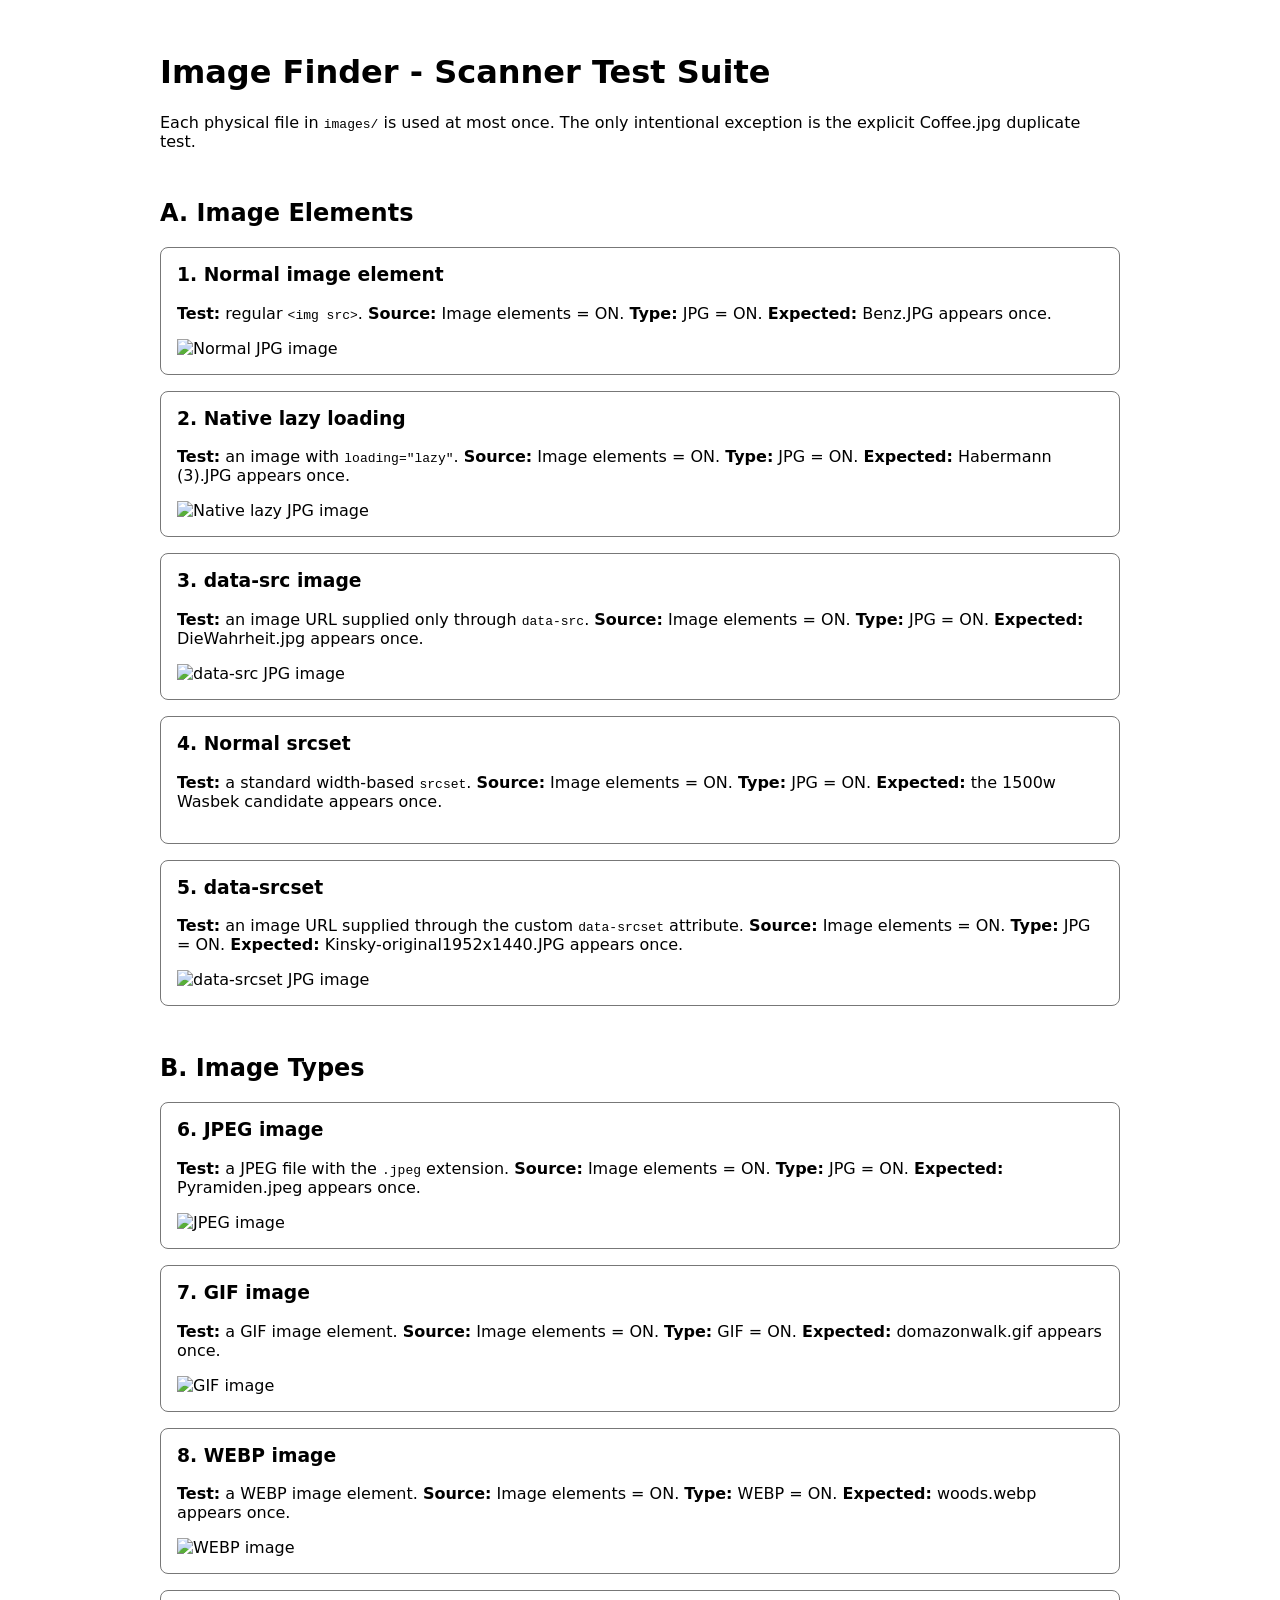
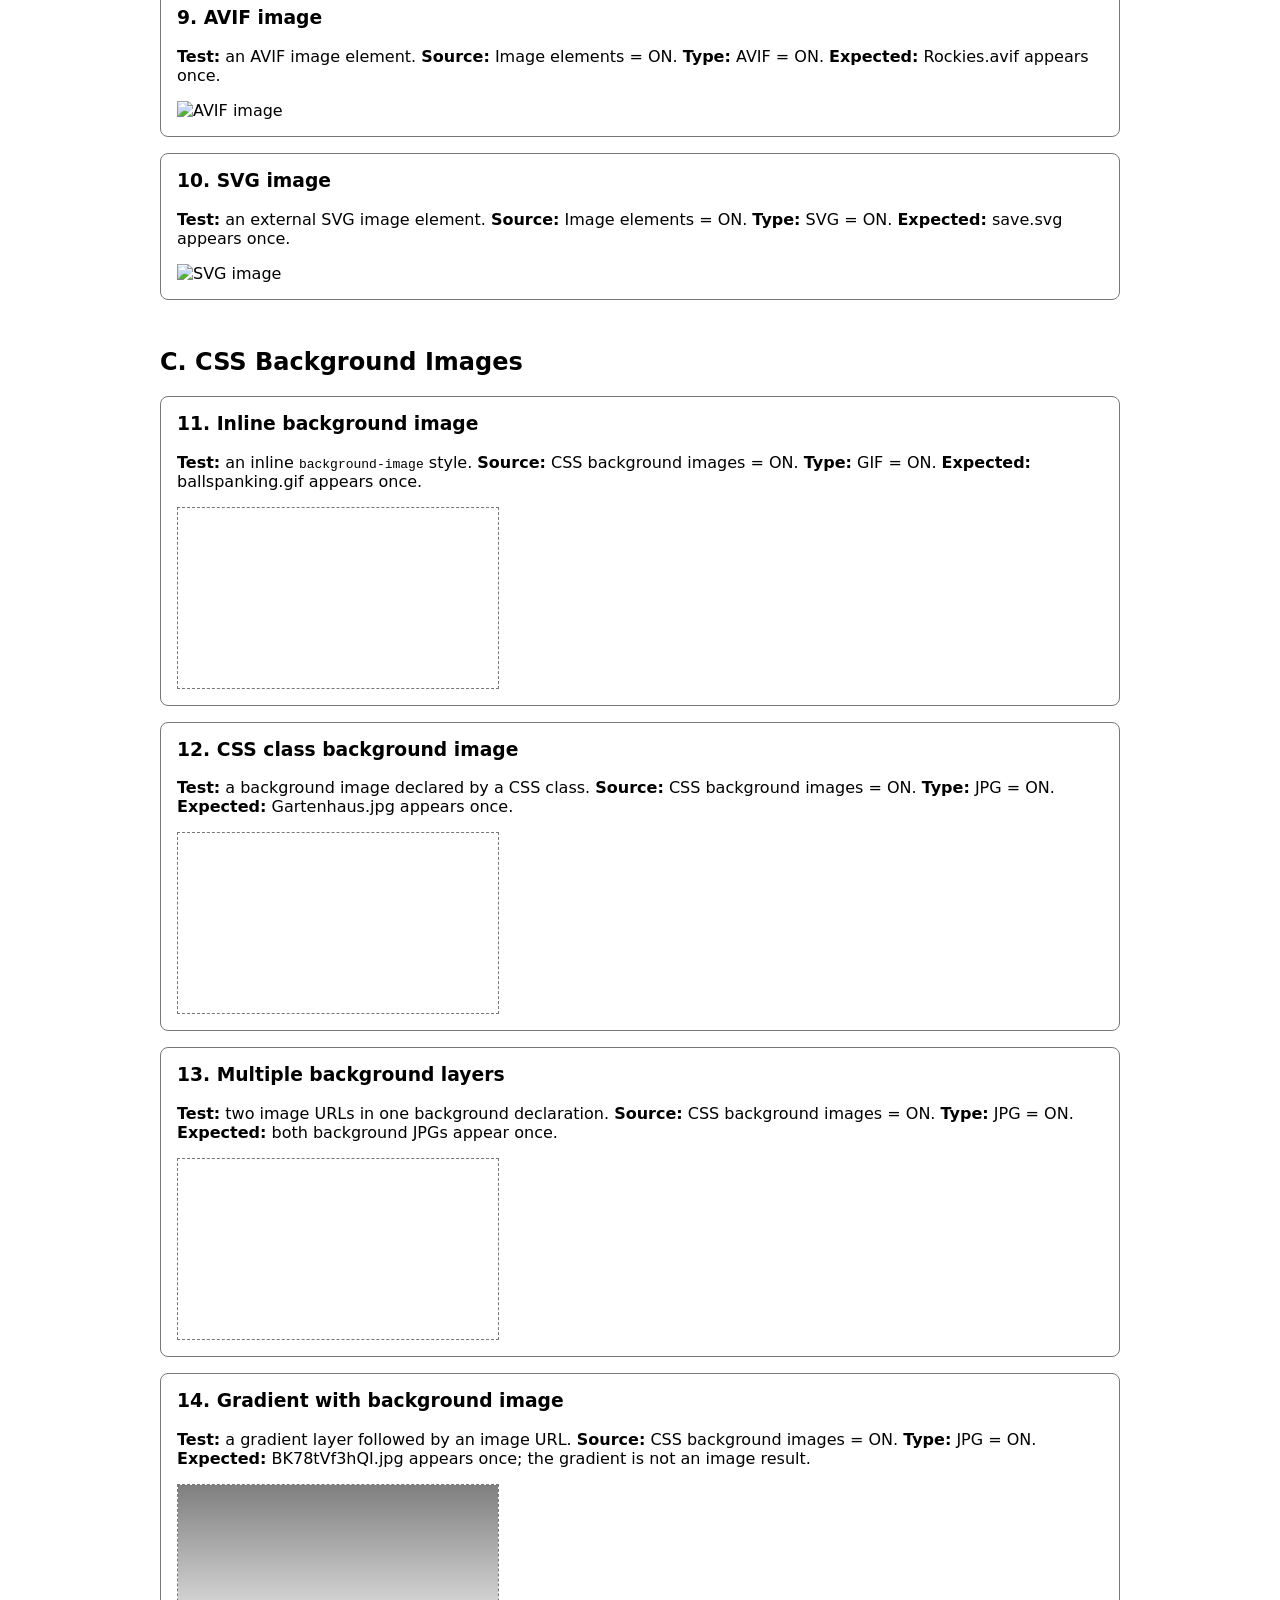
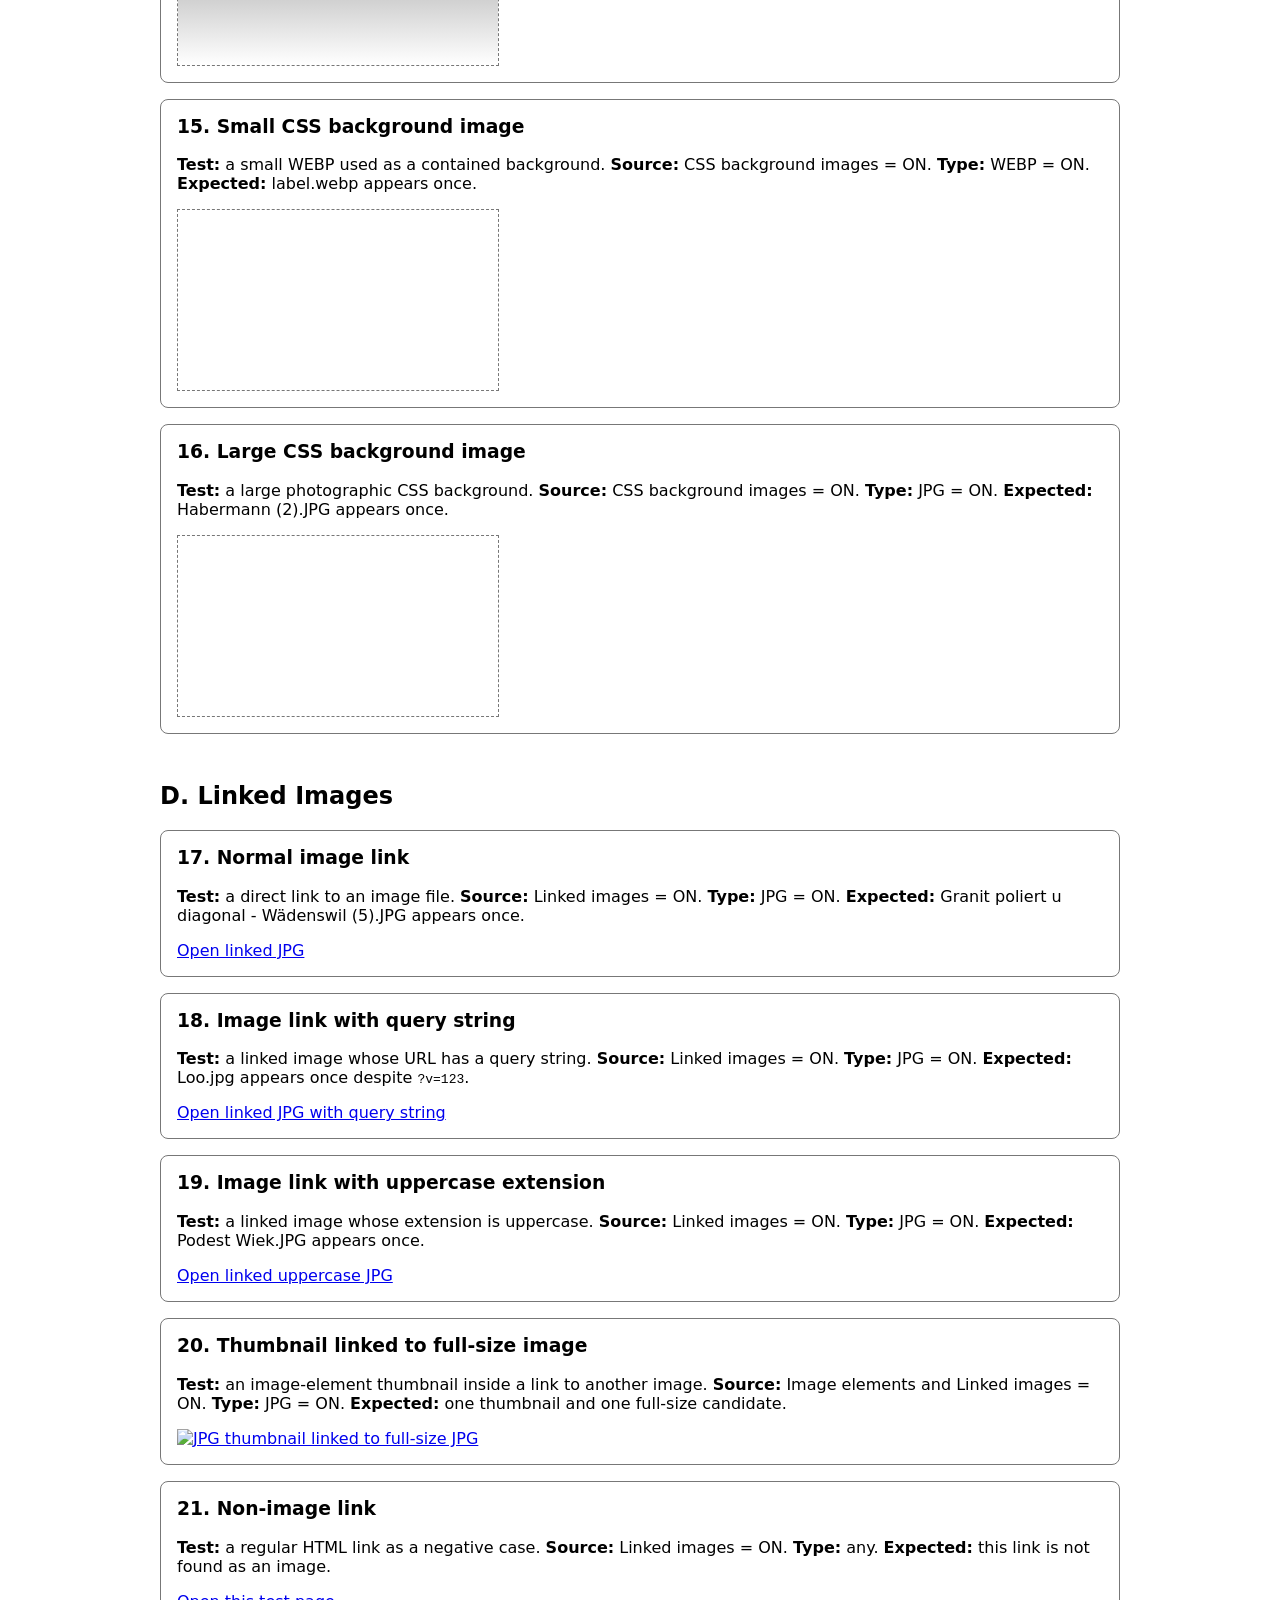
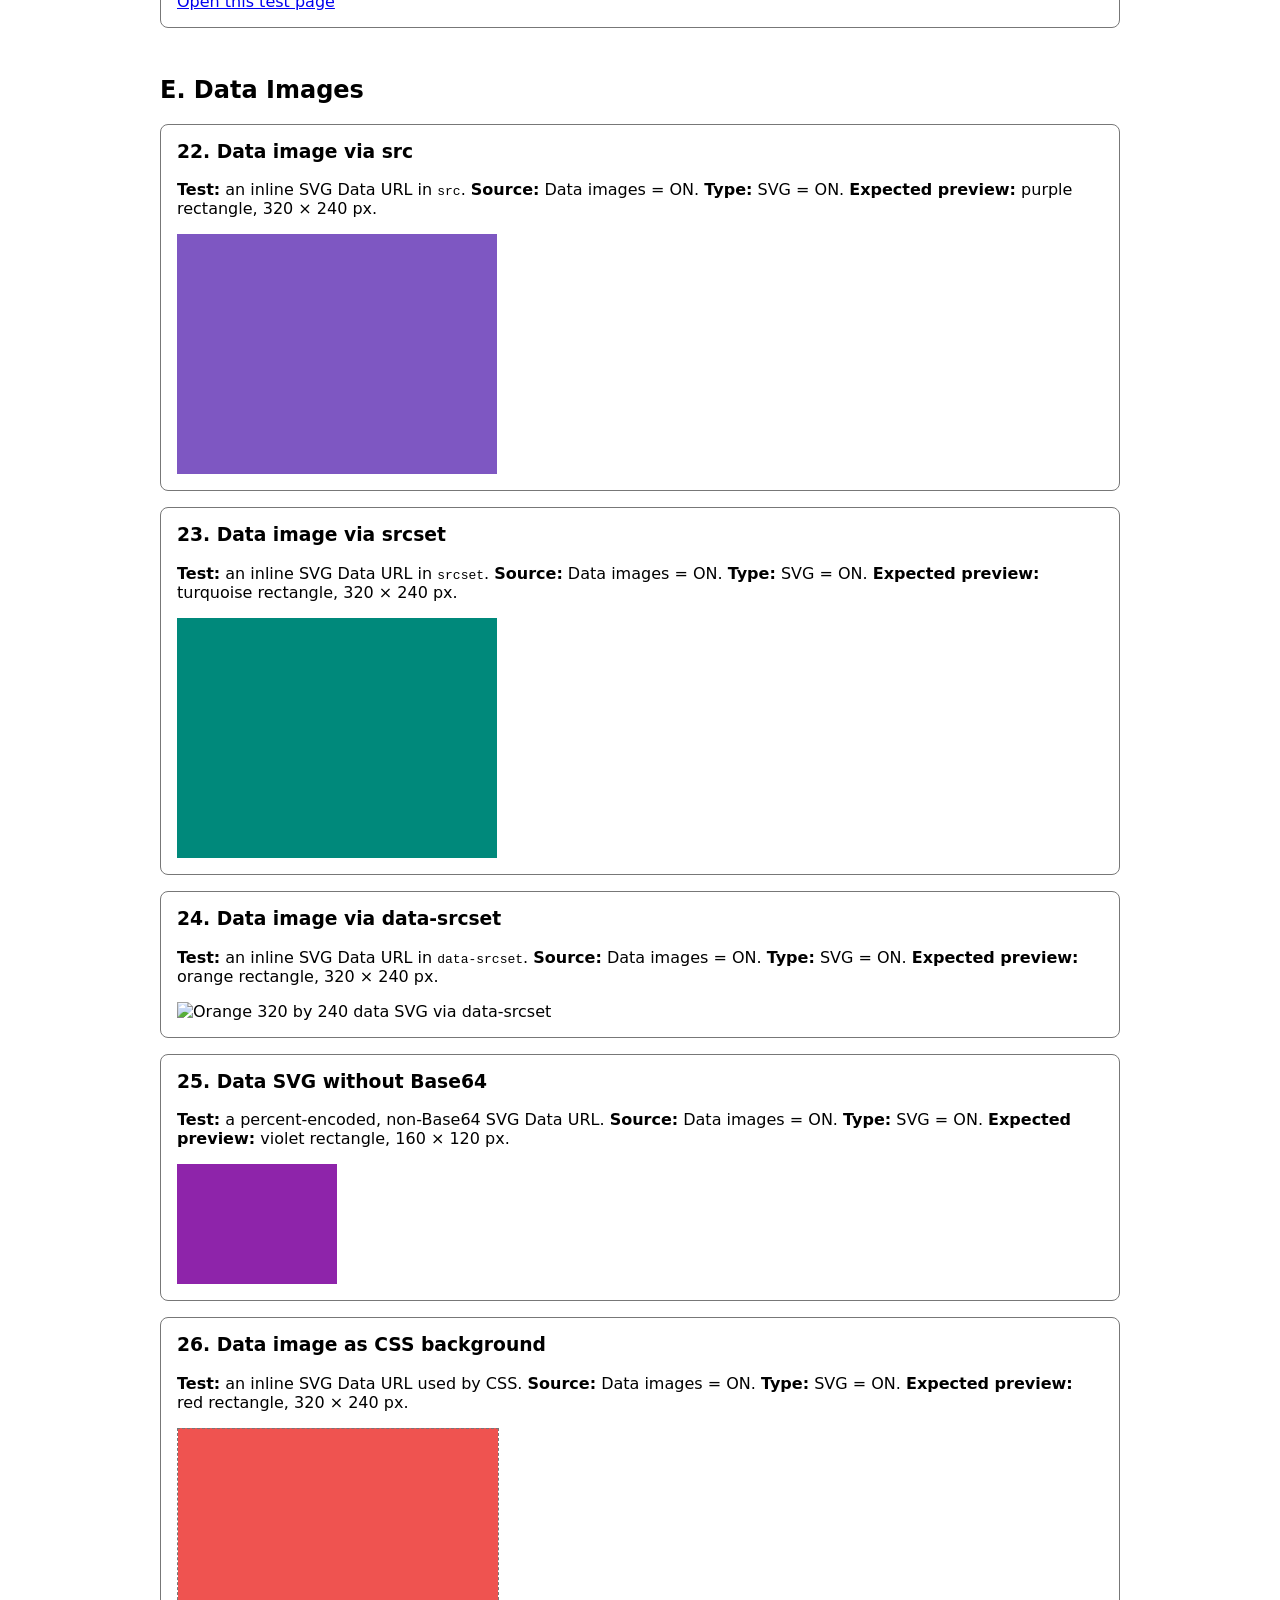
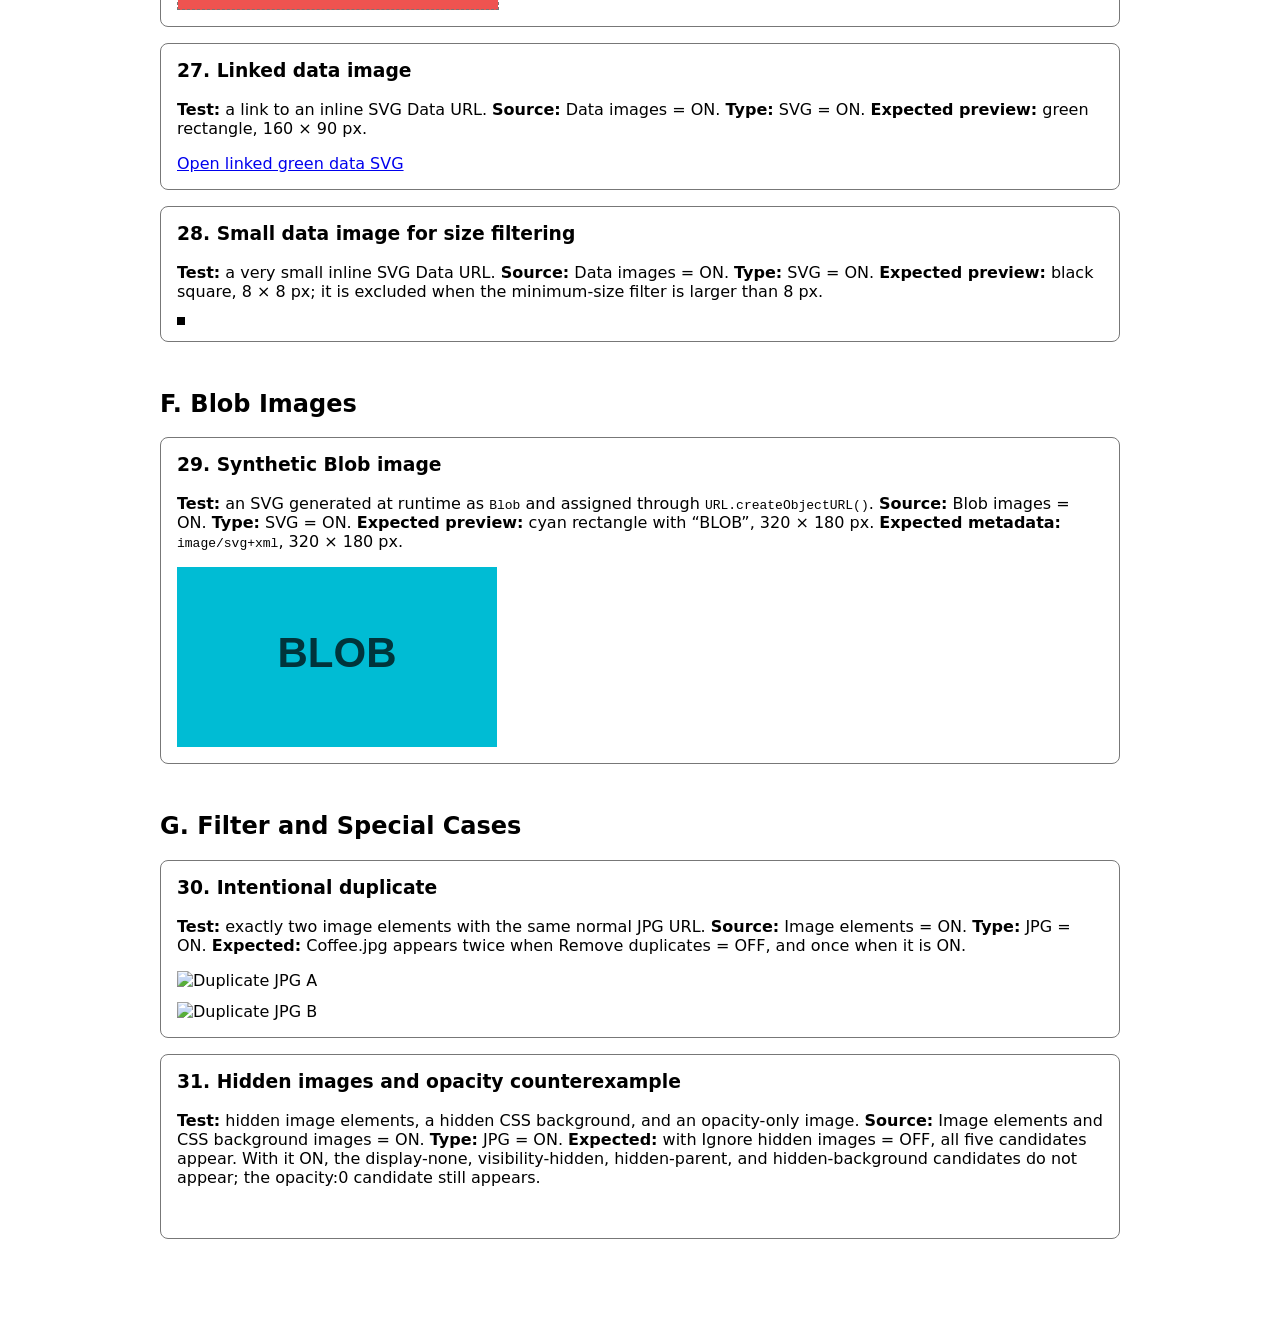
==== commit bd92a1de: "test page re-organized" ====
--- a/tests/index.html
+++ b/tests/index.html
@@ -3,14 +3,58 @@
 <head>
     <meta charset="UTF-8">
     <meta name="viewport" content="width=device-width, initial-scale=1.0">
-
-    <title>Image Finder - Test Page</title>
+    <title>Image Finder - Test Suite</title>
 
     <style>
+        :root {
+            color-scheme: light dark;
+            font-family: system-ui, sans-serif;
+        }
+
+        body {
+            margin: 0;
+        }
+
+        main {
+            max-width: 960px;
+            margin: 0 auto;
+            padding: 2rem 1rem 4rem;
+        }
+
+        .test-group {
+            margin-top: 3rem;
+        }
+
+        .test {
+            margin: 1rem 0;
+            padding: 1rem;
+            border: 1px solid #777;
+            border-radius: .5rem;
+        }
+
+        .test h3 {
+            margin-top: 0;
+        }
+
+        .requirements {
+            margin-bottom: 1rem;
+        }
+
+        .test-image,
+        .background-test {
+            display: block;
+            max-width: 100%;
+            max-height: 320px;
+            margin-top: .75rem;
+        }
+
         .background-test {
             width: 320px;
-            height: 160px;
-            margin: 1rem 0;
+            height: 180px;
+            background-position: center;
+            background-repeat: no-repeat;
+            background-size: cover;
+            border: 1px dashed #777;
         }
 
         .background-class {
@@ -19,30 +63,27 @@
 
         .background-layers {
             background-image:
-                url('images/Pyramiden.jpeg'),
-                url('images/Rockies.avif');
+                url('images/Habermann (1).JPG'),
+                url('images/Rade (1).jpg');
         }
 
         .background-gradient {
             background-image:
-                linear-gradient(rgb(0 0 0 / 45%), rgb(255 255 255 / 20%)),
-                url('images/Rade (1).jpg');
-        }
-
-        .background-duplicate {
-            background-image: url('images/Habermann (1).JPG');
+                linear-gradient(rgb(0 0 0 / 50%), rgb(255 255 255 / 15%)),
+                url('images/BK78tVf3hQI.jpg');
         }
 
         .background-small {
-            background-image: url('images/save.svg');
-        }
-
-        .background-large-compressed {
-            background-image: url('images/BK78tVf3hQI.jpg');
+            background-image: url('images/label.webp');
+            background-size: contain;
+        }
+
+        .background-large {
+            background-image: url('images/Habermann (2).JPG');
         }
 
         .background-data-image {
-            background-image: url("data:image/svg+xml;charset=utf-8,%3Csvg%20xmlns='http://www.w3.org/2000/svg'%20width='320'%20height='240'%3E%3Crect%20width='320'%20height='240'%20fill='%2300897b'/%3E%3C/svg%3E");
+            background-image: url("data:image/svg+xml;charset=utf-8,%3Csvg%20xmlns='http://www.w3.org/2000/svg'%20width='320'%20height='240'%20viewBox='0%200%20320%20240'%3E%3Crect%20width='320'%20height='240'%20fill='%23ef5350'/%3E%3C/svg%3E");
         }
 
         .hidden-background {
@@ -54,303 +95,448 @@
 
 <body>
     <main>
-        <h1>Image Finder - Scanner Tests</h1>
-
-        <!-- Test 1: Normal image -->
-        <!-- <section>
-            <h2>1. Normal image</h2>
-
-            <img
-                id="imgNormal"
-                src="images/Benz.JPG"
-                alt="Mercedes"
-            >
-        </section> -->
-
-
-        <!-- Test 2: Native lazy loading -->
-        <section style="margin-top: 1200px;">
-            <h2>2. Native lazy loading</h2>
-
-            <img
-                id="imgLazy"
-                src="images/Habermann (3).JPG"
-                loading="lazy"
-                alt="Native lazy image: Habermann 3"
-            >
-        </section>
-
-
-        <!-- Test 3: data-src with placeholder -->
-        <!-- <section>
-            <h2>3. data-src</h2>
-
-            <img
-                id="imgDataSrc"
-                src="images/placeholder.gif"
-                data-src="images/DieWahrheit.jpg"
-                alt="Data-src image: Die Wahrheit"
-            >
-        </section> -->
-
-
-        <!-- Test 4: data-srcset -->
-        <section>
-            <h2>4. data-srcset (Kinsky)</h2>
-
-            <img
-                id="imgDataSrcset"
-                data-srcset="
-                    images/Kinsky-small500.JPG 500w,
-                    images/Kinsky-original1952x1440.JPEG 1500w
-                "
-                alt="Data-srcset image"
-            >
-        </section>
-
-
-        <!-- Test 5: Normal srcset -->
-        <section>
-            <h2>5. Normal srcset (Wasbek)</h2>
-
-            <img
-                id="imgSrcset"
-                src="images/Wasbek-small500.jpg"
-                srcset="
-                    images/Wasbek-small500.jpg 500w,
-                    images/Wasbek-large1500.jpg 1500w
-                "
-                sizes="(max-width: 800px) 500px, 1500px"
-                alt="Srcset image"
-            >
-        </section>
-
-        <!-- <section>
-            <h2>6. .GIF</h2>
-            <img src="images/domazonwalk.gif" alt="GIF Sample">
-        </section> -->
-
-        <section>
-            <h2>7. .WEBP</h2>
-            <img src="images/woods.webp" alt="WEBP Sample">
-        </section>
-
-
-        <section>
-            <h2>8. .AVIF</h2>
-            <img src="images/Rockies.avif" alt="AVIF Sample">
-        </section>
-
-        <section>
-            <h2>9. SVG</h2>
-            <img src="images/save.svg" alt="SVG Sample">
-        </section>
-
-        <!-- <section>
-            <h2>10. Inline background image</h2>
-            <div
-                class="background-test"
-                style="background-image: url('images/ballspanking.gif')"
-            ></div>
-        </section> -->
-
-        <section>
-            <h2>11. Background image via CSS class</h2>
-            <div class="background-test background-class"></div>
-        </section>
-
-        <section>
-            <h2>12. Two background image layers</h2>
-            <div class="background-test background-layers"></div>
-        </section>
-
-        <section>
-            <h2>13. Gradient with background image</h2>
-            <div class="background-test background-gradient"></div>
-        </section>
-
-        <section>
-            <h2>14. Duplicate background image</h2>
-            <div class="background-test background-duplicate"></div>
-            <div class="background-test background-duplicate"></div>
-        </section>
-
-        <section>
-            <h2>15. No background image</h2>
-            <div class="background-test"></div>
-        </section>
-
-        <section>
-            <h2>16. Small background image</h2>
-            <div class="background-test background-small"></div>
-        </section>
-
-        <section>
-            <h2>17. Large, compressed background image</h2>
-            <div class="background-test background-large-compressed"></div>
-        </section>
-
-        <section>
-            <h2>18. Linked JPG image</h2>
-            <a href="images/Loo.jpg">Linked JPG</a>
-        </section>
-
-        <section>
-            <h2>19. Linked WEBP image</h2>
-            <a href="images/woods.webp">Linked WEBP</a>
-        </section>
-
-        <section>
-            <h2>20. Linked AVIF with query</h2>
-            <a href="images/Rockies.avif?v=123">Linked AVIF with query</a>
-        </section>
-
-        <section>
-            <h2>21. Normal HTML link</h2>
-            <a href="index.html">Normal HTML link</a>
-        </section>
-
-        <section>
-            <h2>22. Duplicate linked image</h2>
-            <a href="images/Coffee.jpg">Duplicate A</a>
-            <a href="images/Coffee.jpg">Duplicate B</a>
-        </section>
-
-        <section>
-            <h2>23. Same image as element and link</h2>
-            <img src="images/label.webp" alt="Image element">
-            <a href="images/label.webp">Same image as link</a>
-        </section>
-
-        <section>
-            <h2>24. Thumbnail linked to fullsize image</h2>
-            <a href="images/Wasbek-large1500.jpg">
-                <img src="images/Wasbek-small500.jpg" alt="Thumbnail">
-            </a>
-        </section>
-
-        <section>
-            <h2>25. Linked image with uppercase extension</h2>
-            <a href="images/Podest Wiek.JPG">Uppercase JPG</a>
-        </section>
-
-        <section>
-            <h2>26. Data PNG as image element and srcset</h2>
-            <img
-                id="imgDataPng"
-                src="[data-uri]"
-                alt="Data PNG"
-            >
-            <img
-                id="imgDataUrlSrcset"
-                srcset="[data-uri] 1x"
-                alt="Data PNG via srcset"
-            >
-        </section>
-
-        <section>
-            <h2>27. Data SVG without Base64</h2>
-            <img
-                id="imgDataSvg"
-                src="data:image/svg+xml;charset=utf-8,%3Csvg%20xmlns='http://www.w3.org/2000/svg'%20width='320'%20height='240'%3E%3Crect%20width='320'%20height='240'%20fill='%237e57c2'/%3E%3C/svg%3E"
-                alt="Data SVG"
-            >
-        </section>
-
-        <section>
-            <h2>28. Data image as CSS background</h2>
-            <div class="background-test background-data-image"></div>
-        </section>
-
-        <section>
-            <h2>29. Data image as link</h2>
-            <a href="[data-uri]">
-                Linked data PNG
-            </a>
-        </section>
-
-        <section>
-            <h2>30. Identical data image twice</h2>
-            <img
-                src="[data-uri]"
-                alt="Duplicate data PNG A"
-            >
-            <img
-                src="[data-uri]"
-                alt="Duplicate data PNG B"
-            >
-        </section>
-
-        <section>
-            <h2>31. Data-image source setting</h2>
-            <p>With <code>sources.dataimages = false</code>, data images do not appear in the result list.</p>
-        </section>
-
-        <section>
-            <h2>32. Small data image for size filtering</h2>
-            <img
-                id="imgSmallDataGif"
-                src="[data-uri]"
-                alt="1 × 1 data GIF"
-            >
-        </section>
-
-        <section>
-            <h2>33. Ignore hidden images</h2>
-            <p>
-                With <code>ignoreHiddenImages = false</code>, test1.jpg through
-                test5.jpg are found. With <code>ignoreHiddenImages = true</code>,
-                test1.jpg through test4.jpg are ignored; test5.jpg remains found.
-            </p>
-
-            <img src="images/test1.jpg" style="display: none" alt="Hidden by display">
-            <img src="images/test2.jpg" style="visibility: hidden" alt="Hidden by visibility">
-            <div style="display: none">
-                <img src="images/test3.jpg" alt="Hidden parent">
-            </div>
-            <div class="hidden-background"></div>
-            <img src="images/test5.jpg" style="opacity: 0" alt="Transparent but included">
-        </section>
-
-        <section>
-            <h2>34. Data image via data-srcset</h2>
-            <p>
-                The single Data-URL candidate must be found even though the browser
-                does not resolve the custom <code>data-srcset</code> attribute.
-            </p>
-            <img
-                id="imgDataDataSrcset"
-                data-srcset="data:image/svg+xml;charset=utf-8,%3Csvg%20xmlns='http://www.w3.org/2000/svg'%20width='320'%20height='240'%3E%3Crect%20width='320'%20height='240'%20fill='%23ff6347'/%3E%3C/svg%3E 1x"
-                alt="Data SVG via data-srcset"
-            >
-        </section>
-
-        <section>
-            <h2>35. Runtime Blob image source</h2>
-            <p>
-                With <code>sources.blobimages = true</code>, the two visible Blob
-                images below must be found as one result when duplicate removal is
-                enabled. With <code>sources.blobimages = false</code>, neither Blob
-                image may appear in the result list. Both images should visibly show
-                the same Mercedes photograph.
-            </p>
-            <img id="imgBlobImage" alt="Runtime Blob image">
-            <img id="imgBlobImageDuplicate" alt="Duplicate runtime Blob image">
+        <h1>Image Finder - Scanner Test Suite</h1>
+        <p>
+            Each physical file in <code>images/</code> is used at most once. The
+            only intentional exception is the explicit Coffee.jpg duplicate test.
+        </p>
+
+        <section class="test-group" aria-labelledby="image-elements">
+            <h2 id="image-elements">A. Image Elements</h2>
+
+            <section class="test">
+                <h3>1. Normal image element</h3>
+                <p class="requirements">
+                    <strong>Test:</strong> regular <code>&lt;img src&gt;</code>.
+                    <strong>Source:</strong> Image elements = ON.
+                    <strong>Type:</strong> JPG = ON.
+                    <strong>Expected:</strong> Benz.JPG appears once.
+                </p>
+                <img class="test-image" src="images/Benz.JPG" alt="Normal JPG image">
+            </section>
+
+            <section class="test">
+                <h3>2. Native lazy loading</h3>
+                <p class="requirements">
+                    <strong>Test:</strong> an image with <code>loading="lazy"</code>.
+                    <strong>Source:</strong> Image elements = ON.
+                    <strong>Type:</strong> JPG = ON.
+                    <strong>Expected:</strong> Habermann (3).JPG appears once.
+                </p>
+                <img
+                    class="test-image"
+                    src="images/Habermann (3).JPG"
+                    loading="lazy"
+                    alt="Native lazy JPG image"
+                >
+            </section>
+
+            <section class="test">
+                <h3>3. data-src image</h3>
+                <p class="requirements">
+                    <strong>Test:</strong> an image URL supplied only through
+                    <code>data-src</code>.
+                    <strong>Source:</strong> Image elements = ON.
+                    <strong>Type:</strong> JPG = ON.
+                    <strong>Expected:</strong> DieWahrheit.jpg appears once.
+                </p>
+                <img class="test-image" data-src="images/DieWahrheit.jpg" alt="data-src JPG image">
+            </section>
+
+            <section class="test">
+                <h3>4. Normal srcset</h3>
+                <p class="requirements">
+                    <strong>Test:</strong> a standard width-based <code>srcset</code>.
+                    <strong>Source:</strong> Image elements = ON.
+                    <strong>Type:</strong> JPG = ON.
+                    <strong>Expected:</strong> the 1500w Wasbek candidate appears once.
+                </p>
+                <img
+                    class="test-image"
+                    srcset="images/Wasbek-small500.jpg 500w, images/Wasbek-large1500.jpg 1500w"
+                    sizes="(max-width: 800px) 500px, 1500px"
+                    alt="Normal JPG srcset image"
+                >
+            </section>
+
+            <section class="test">
+                <h3>5. data-srcset</h3>
+                <p class="requirements">
+                    <strong>Test:</strong> an image URL supplied through the custom
+                    <code>data-srcset</code> attribute.
+                    <strong>Source:</strong> Image elements = ON.
+                    <strong>Type:</strong> JPG = ON.
+                    <strong>Expected:</strong> Kinsky-original1952x1440.JPG appears once.
+                </p>
+                <img
+                    class="test-image"
+                    data-srcset="images/Kinsky-original1952x1440.JPG 1x"
+                    alt="data-srcset JPG image"
+                >
+            </section>
+        </section>
+
+        <section class="test-group" aria-labelledby="image-types">
+            <h2 id="image-types">B. Image Types</h2>
+
+            <section class="test">
+                <h3>6. JPEG image</h3>
+                <p class="requirements">
+                    <strong>Test:</strong> a JPEG file with the <code>.jpeg</code> extension.
+                    <strong>Source:</strong> Image elements = ON.
+                    <strong>Type:</strong> JPG = ON.
+                    <strong>Expected:</strong> Pyramiden.jpeg appears once.
+                </p>
+                <img class="test-image" src="images/Pyramiden.jpeg" alt="JPEG image">
+            </section>
+
+            <section class="test">
+                <h3>7. GIF image</h3>
+                <p class="requirements">
+                    <strong>Test:</strong> a GIF image element.
+                    <strong>Source:</strong> Image elements = ON.
+                    <strong>Type:</strong> GIF = ON.
+                    <strong>Expected:</strong> domazonwalk.gif appears once.
+                </p>
+                <img class="test-image" src="images/domazonwalk.gif" alt="GIF image">
+            </section>
+
+            <section class="test">
+                <h3>8. WEBP image</h3>
+                <p class="requirements">
+                    <strong>Test:</strong> a WEBP image element.
+                    <strong>Source:</strong> Image elements = ON.
+                    <strong>Type:</strong> WEBP = ON.
+                    <strong>Expected:</strong> woods.webp appears once.
+                </p>
+                <img class="test-image" src="images/woods.webp" alt="WEBP image">
+            </section>
+
+            <section class="test">
+                <h3>9. AVIF image</h3>
+                <p class="requirements">
+                    <strong>Test:</strong> an AVIF image element.
+                    <strong>Source:</strong> Image elements = ON.
+                    <strong>Type:</strong> AVIF = ON.
+                    <strong>Expected:</strong> Rockies.avif appears once.
+                </p>
+                <img class="test-image" src="images/Rockies.avif" alt="AVIF image">
+            </section>
+
+            <section class="test">
+                <h3>10. SVG image</h3>
+                <p class="requirements">
+                    <strong>Test:</strong> an external SVG image element.
+                    <strong>Source:</strong> Image elements = ON.
+                    <strong>Type:</strong> SVG = ON.
+                    <strong>Expected:</strong> save.svg appears once.
+                </p>
+                <img class="test-image" src="images/save.svg" alt="SVG image">
+            </section>
+        </section>
+
+        <section class="test-group" aria-labelledby="background-images">
+            <h2 id="background-images">C. CSS Background Images</h2>
+
+            <section class="test">
+                <h3>11. Inline background image</h3>
+                <p class="requirements">
+                    <strong>Test:</strong> an inline <code>background-image</code> style.
+                    <strong>Source:</strong> CSS background images = ON.
+                    <strong>Type:</strong> GIF = ON.
+                    <strong>Expected:</strong> ballspanking.gif appears once.
+                </p>
+                <div
+                    class="background-test"
+                    style="background-image: url('images/ballspanking.gif')"
+                    aria-label="Inline GIF background"
+                ></div>
+            </section>
+
+            <section class="test">
+                <h3>12. CSS class background image</h3>
+                <p class="requirements">
+                    <strong>Test:</strong> a background image declared by a CSS class.
+                    <strong>Source:</strong> CSS background images = ON.
+                    <strong>Type:</strong> JPG = ON.
+                    <strong>Expected:</strong> Gartenhaus.jpg appears once.
+                </p>
+                <div class="background-test background-class" aria-label="CSS class JPG background"></div>
+            </section>
+
+            <section class="test">
+                <h3>13. Multiple background layers</h3>
+                <p class="requirements">
+                    <strong>Test:</strong> two image URLs in one background declaration.
+                    <strong>Source:</strong> CSS background images = ON.
+                    <strong>Type:</strong> JPG = ON.
+                    <strong>Expected:</strong> both background JPGs appear once.
+                </p>
+                <div class="background-test background-layers" aria-label="Two JPG background layers"></div>
+            </section>
+
+            <section class="test">
+                <h3>14. Gradient with background image</h3>
+                <p class="requirements">
+                    <strong>Test:</strong> a gradient layer followed by an image URL.
+                    <strong>Source:</strong> CSS background images = ON.
+                    <strong>Type:</strong> JPG = ON.
+                    <strong>Expected:</strong> BK78tVf3hQI.jpg appears once; the gradient is not an image result.
+                </p>
+                <div class="background-test background-gradient" aria-label="Gradient over JPG background"></div>
+            </section>
+
+            <section class="test">
+                <h3>15. Small CSS background image</h3>
+                <p class="requirements">
+                    <strong>Test:</strong> a small WEBP used as a contained background.
+                    <strong>Source:</strong> CSS background images = ON.
+                    <strong>Type:</strong> WEBP = ON.
+                    <strong>Expected:</strong> label.webp appears once.
+                </p>
+                <div class="background-test background-small" aria-label="Small WEBP background"></div>
+            </section>
+
+            <section class="test">
+                <h3>16. Large CSS background image</h3>
+                <p class="requirements">
+                    <strong>Test:</strong> a large photographic CSS background.
+                    <strong>Source:</strong> CSS background images = ON.
+                    <strong>Type:</strong> JPG = ON.
+                    <strong>Expected:</strong> Habermann (2).JPG appears once.
+                </p>
+                <div class="background-test background-large" aria-label="Large JPG background"></div>
+            </section>
+        </section>
+
+        <section class="test-group" aria-labelledby="linked-images">
+            <h2 id="linked-images">D. Linked Images</h2>
+
+            <section class="test">
+                <h3>17. Normal image link</h3>
+                <p class="requirements">
+                    <strong>Test:</strong> a direct link to an image file.
+                    <strong>Source:</strong> Linked images = ON.
+                    <strong>Type:</strong> JPG = ON.
+                    <strong>Expected:</strong> Granit poliert u diagonal - Wädenswil (5).JPG appears once.
+                </p>
+                <a href="images/Granit poliert u diagonal - Wädenswil (5).JPG">Open linked JPG</a>
+            </section>
+
+            <section class="test">
+                <h3>18. Image link with query string</h3>
+                <p class="requirements">
+                    <strong>Test:</strong> a linked image whose URL has a query string.
+                    <strong>Source:</strong> Linked images = ON.
+                    <strong>Type:</strong> JPG = ON.
+                    <strong>Expected:</strong> Loo.jpg appears once despite <code>?v=123</code>.
+                </p>
+                <a href="images/Loo.jpg?v=123">Open linked JPG with query string</a>
+            </section>
+
+            <section class="test">
+                <h3>19. Image link with uppercase extension</h3>
+                <p class="requirements">
+                    <strong>Test:</strong> a linked image whose extension is uppercase.
+                    <strong>Source:</strong> Linked images = ON.
+                    <strong>Type:</strong> JPG = ON.
+                    <strong>Expected:</strong> Podest Wiek.JPG appears once.
+                </p>
+                <a href="images/Podest Wiek.JPG">Open linked uppercase JPG</a>
+            </section>
+
+            <section class="test">
+                <h3>20. Thumbnail linked to full-size image</h3>
+                <p class="requirements">
+                    <strong>Test:</strong> an image-element thumbnail inside a link to another image.
+                    <strong>Source:</strong> Image elements and Linked images = ON.
+                    <strong>Type:</strong> JPG = ON.
+                    <strong>Expected:</strong> one thumbnail and one full-size candidate.
+                </p>
+                <a href="images/Kinsky-original1952x1440.JPEG">
+                    <img
+                        class="test-image"
+                        src="images/Kinsky-small500.JPG"
+                        alt="JPG thumbnail linked to full-size JPG"
+                    >
+                </a>
+            </section>
+
+            <section class="test">
+                <h3>21. Non-image link</h3>
+                <p class="requirements">
+                    <strong>Test:</strong> a regular HTML link as a negative case.
+                    <strong>Source:</strong> Linked images = ON.
+                    <strong>Type:</strong> any.
+                    <strong>Expected:</strong> this link is not found as an image.
+                </p>
+                <a href="index.html">Open this test page</a>
+            </section>
+        </section>
+
+        <section class="test-group" aria-labelledby="data-images">
+            <h2 id="data-images">E. Data Images</h2>
+
+            <section class="test">
+                <h3>22. Data image via src</h3>
+                <p class="requirements">
+                    <strong>Test:</strong> an inline SVG Data URL in <code>src</code>.
+                    <strong>Source:</strong> Data images = ON.
+                    <strong>Type:</strong> SVG = ON.
+                    <strong>Expected preview:</strong> purple rectangle, 320 × 240 px.
+                </p>
+                <img
+                    class="test-image"
+                    src="data:image/svg+xml;charset=utf-8,%3Csvg%20xmlns='http://www.w3.org/2000/svg'%20width='320'%20height='240'%20viewBox='0%200%20320%20240'%3E%3Crect%20width='320'%20height='240'%20fill='%237e57c2'/%3E%3C/svg%3E"
+                    alt="Purple 320 by 240 data SVG"
+                >
+            </section>
+
+            <section class="test">
+                <h3>23. Data image via srcset</h3>
+                <p class="requirements">
+                    <strong>Test:</strong> an inline SVG Data URL in <code>srcset</code>.
+                    <strong>Source:</strong> Data images = ON.
+                    <strong>Type:</strong> SVG = ON.
+                    <strong>Expected preview:</strong> turquoise rectangle, 320 × 240 px.
+                </p>
+                <img
+                    class="test-image"
+                    srcset="data:image/svg+xml;charset=utf-8,%3Csvg%20xmlns='http://www.w3.org/2000/svg'%20width='320'%20height='240'%20viewBox='0%200%20320%20240'%3E%3Crect%20width='320'%20height='240'%20fill='%2300897b'/%3E%3C/svg%3E 1x"
+                    alt="Turquoise 320 by 240 data SVG via srcset"
+                >
+            </section>
+
+            <section class="test">
+                <h3>24. Data image via data-srcset</h3>
+                <p class="requirements">
+                    <strong>Test:</strong> an inline SVG Data URL in <code>data-srcset</code>.
+                    <strong>Source:</strong> Data images = ON.
+                    <strong>Type:</strong> SVG = ON.
+                    <strong>Expected preview:</strong> orange rectangle, 320 × 240 px.
+                </p>
+                <img
+                    class="test-image"
+                    data-srcset="data:image/svg+xml;charset=utf-8,%3Csvg%20xmlns='http://www.w3.org/2000/svg'%20width='320'%20height='240'%20viewBox='0%200%20320%20240'%3E%3Crect%20width='320'%20height='240'%20fill='%23fb8c00'/%3E%3C/svg%3E 1x"
+                    alt="Orange 320 by 240 data SVG via data-srcset"
+                >
+            </section>
+
+            <section class="test">
+                <h3>25. Data SVG without Base64</h3>
+                <p class="requirements">
+                    <strong>Test:</strong> a percent-encoded, non-Base64 SVG Data URL.
+                    <strong>Source:</strong> Data images = ON.
+                    <strong>Type:</strong> SVG = ON.
+                    <strong>Expected preview:</strong> violet rectangle, 160 × 120 px.
+                </p>
+                <img
+                    class="test-image"
+                    src="data:image/svg+xml;charset=utf-8,%3Csvg%20xmlns='http://www.w3.org/2000/svg'%20width='160'%20height='120'%20viewBox='0%200%20160%20120'%3E%3Crect%20width='160'%20height='120'%20fill='%238e24aa'/%3E%3C/svg%3E"
+                    alt="Violet 160 by 120 non-Base64 data SVG"
+                >
+            </section>
+
+            <section class="test">
+                <h3>26. Data image as CSS background</h3>
+                <p class="requirements">
+                    <strong>Test:</strong> an inline SVG Data URL used by CSS.
+                    <strong>Source:</strong> Data images = ON.
+                    <strong>Type:</strong> SVG = ON.
+                    <strong>Expected preview:</strong> red rectangle, 320 × 240 px.
+                </p>
+                <div class="background-test background-data-image" aria-label="Red 320 by 240 data SVG background"></div>
+            </section>
+
+            <section class="test">
+                <h3>27. Linked data image</h3>
+                <p class="requirements">
+                    <strong>Test:</strong> a link to an inline SVG Data URL.
+                    <strong>Source:</strong> Data images = ON.
+                    <strong>Type:</strong> SVG = ON.
+                    <strong>Expected preview:</strong> green rectangle, 160 × 90 px.
+                </p>
+                <a href="data:image/svg+xml;charset=utf-8,%3Csvg%20xmlns='http://www.w3.org/2000/svg'%20width='160'%20height='90'%20viewBox='0%200%20160%2090'%3E%3Crect%20width='160'%20height='90'%20fill='%2343a047'/%3E%3C/svg%3E">
+                    Open linked green data SVG
+                </a>
+            </section>
+
+            <section class="test">
+                <h3>28. Small data image for size filtering</h3>
+                <p class="requirements">
+                    <strong>Test:</strong> a very small inline SVG Data URL.
+                    <strong>Source:</strong> Data images = ON.
+                    <strong>Type:</strong> SVG = ON.
+                    <strong>Expected preview:</strong> black square, 8 × 8 px; it is excluded when the minimum-size filter is larger than 8 px.
+                </p>
+                <img
+                    class="test-image"
+                    src="data:image/svg+xml;charset=utf-8,%3Csvg%20xmlns='http://www.w3.org/2000/svg'%20width='8'%20height='8'%20viewBox='0%200%208%208'%3E%3Crect%20width='8'%20height='8'%20fill='%23000'/%3E%3C/svg%3E"
+                    alt="Black 8 by 8 data SVG"
+                >
+            </section>
+        </section>
+
+        <section class="test-group" aria-labelledby="blob-images">
+            <h2 id="blob-images">F. Blob Images</h2>
+
+            <section class="test">
+                <h3>29. Synthetic Blob image</h3>
+                <p class="requirements">
+                    <strong>Test:</strong> an SVG generated at runtime as <code>Blob</code> and assigned through <code>URL.createObjectURL()</code>.
+                    <strong>Source:</strong> Blob images = ON.
+                    <strong>Type:</strong> SVG = ON.
+                    <strong>Expected preview:</strong> cyan rectangle with “BLOB”, 320 × 180 px.
+                    <strong>Expected metadata:</strong> <code>image/svg+xml</code>, 320 × 180 px.
+                </p>
+                <img id="imgBlobImage" class="test-image" alt="Synthetic cyan Blob image">
+            </section>
+        </section>
+
+        <section class="test-group" aria-labelledby="special-cases">
+            <h2 id="special-cases">G. Filter and Special Cases</h2>
+
+            <section class="test">
+                <h3>30. Intentional duplicate</h3>
+                <p class="requirements">
+                    <strong>Test:</strong> exactly two image elements with the same normal JPG URL.
+                    <strong>Source:</strong> Image elements = ON.
+                    <strong>Type:</strong> JPG = ON.
+                    <strong>Expected:</strong> Coffee.jpg appears twice when Remove duplicates = OFF, and once when it is ON.
+                </p>
+                <img class="test-image" src="images/Coffee.jpg" alt="Duplicate JPG A">
+                <img class="test-image" src="images/Coffee.jpg" alt="Duplicate JPG B">
+            </section>
+
+            <section class="test">
+                <h3>31. Hidden images and opacity counterexample</h3>
+                <p class="requirements">
+                    <strong>Test:</strong> hidden image elements, a hidden CSS background, and an opacity-only image.
+                    <strong>Source:</strong> Image elements and CSS background images = ON.
+                    <strong>Type:</strong> JPG = ON.
+                    <strong>Expected:</strong> with Ignore hidden images = OFF, all five candidates appear. With it ON, the display-none, visibility-hidden, hidden-parent, and hidden-background candidates do not appear; the opacity:0 candidate still appears.
+                </p>
+                <img src="images/test1.jpg" style="display: none" alt="Hidden by display none">
+                <img src="images/test2.jpg" style="visibility: hidden" alt="Hidden by visibility">
+                <div style="display: none">
+                    <img src="images/test3.jpg" alt="Hidden by parent">
+                </div>
+                <div class="background-test hidden-background" aria-label="Hidden JPG background"></div>
+                <img src="images/test5.jpg" style="opacity: 0" alt="Opacity zero but not hidden">
+            </section>
         </section>
     </main>
 
     <script>
-        (async () => {
-            const response = await fetch('images/Benz.JPG');
-            if (!response.ok) throw new Error('Cannot create the Blob test image');
-
-            const imageData = await response.arrayBuffer();
-            const blob = new Blob([imageData], {type: 'image/jpeg'});
-            const blobUrl = URL.createObjectURL(blob);
-
-            document.getElementById('imgBlobImage').src = blobUrl;
-            document.getElementById('imgBlobImageDuplicate').src = blobUrl;
-        })().catch(error => console.error('Blob image test setup failed:', error));
+        const blobSvg = [
+            '<svg xmlns="http://www.w3.org/2000/svg" width="320" height="180" viewBox="0 0 320 180">',
+            '<rect width="320" height="180" fill="#00bcd4"/>',
+            '<text x="160" y="100" fill="#00343b" font-family="sans-serif" font-size="42" font-weight="700" text-anchor="middle">BLOB</text>',
+            '</svg>'
+        ].join('');
+        const blob = new Blob([blobSvg], {type: 'image/svg+xml'});
+
+        document.getElementById('imgBlobImage').src = URL.createObjectURL(blob);
     </script>
 </body>
 </html>
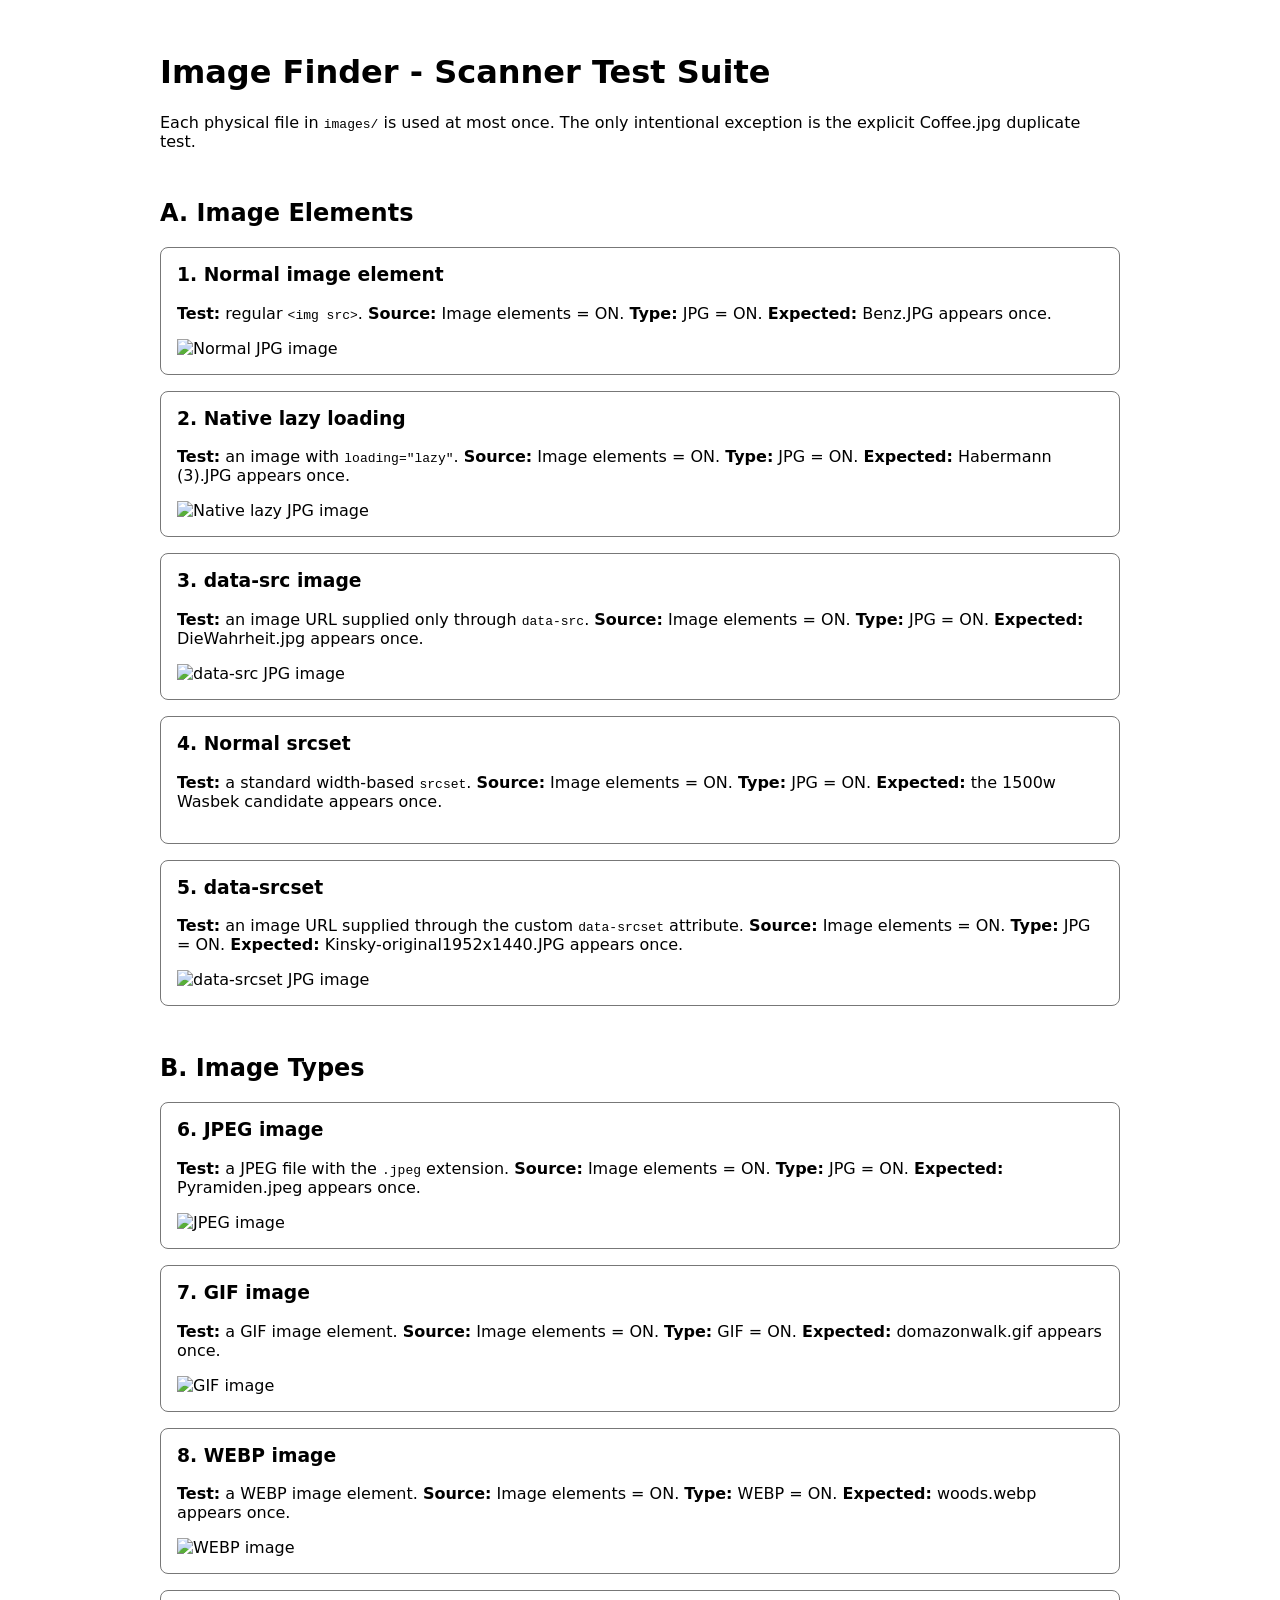
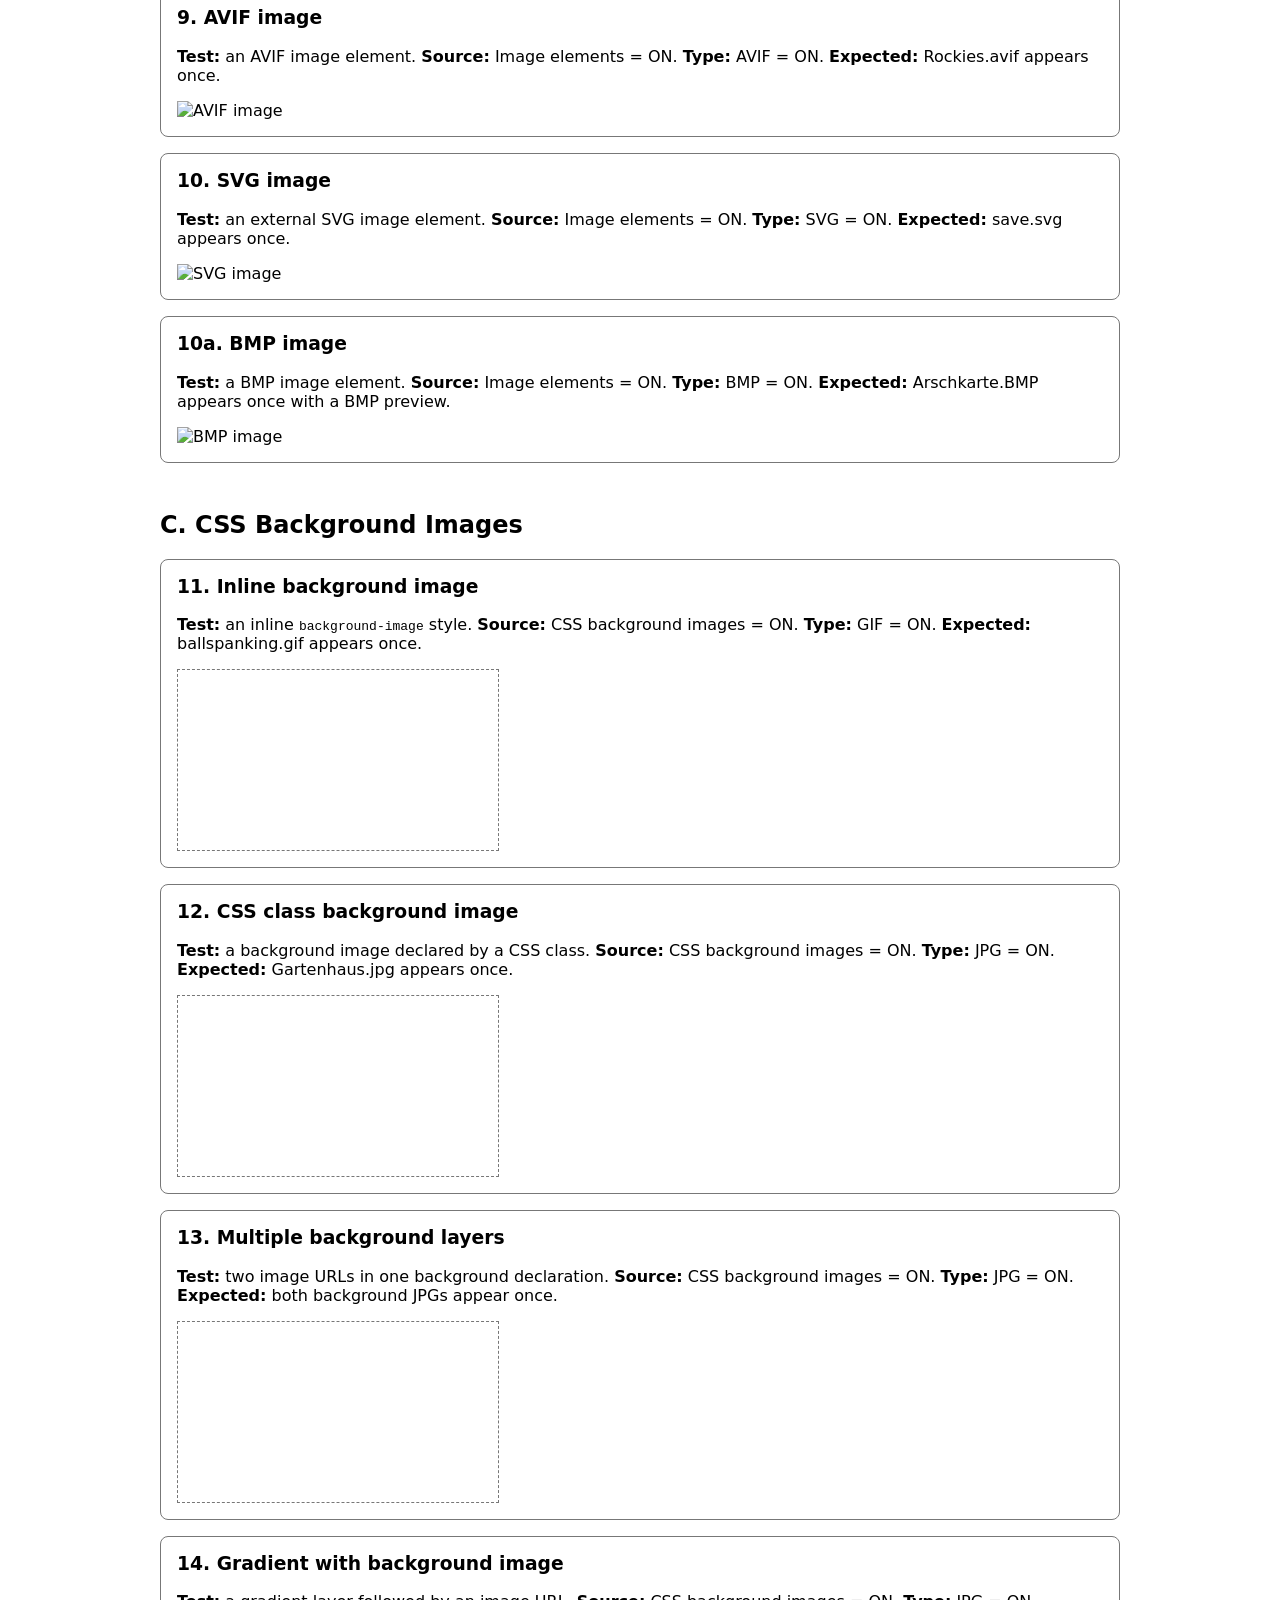
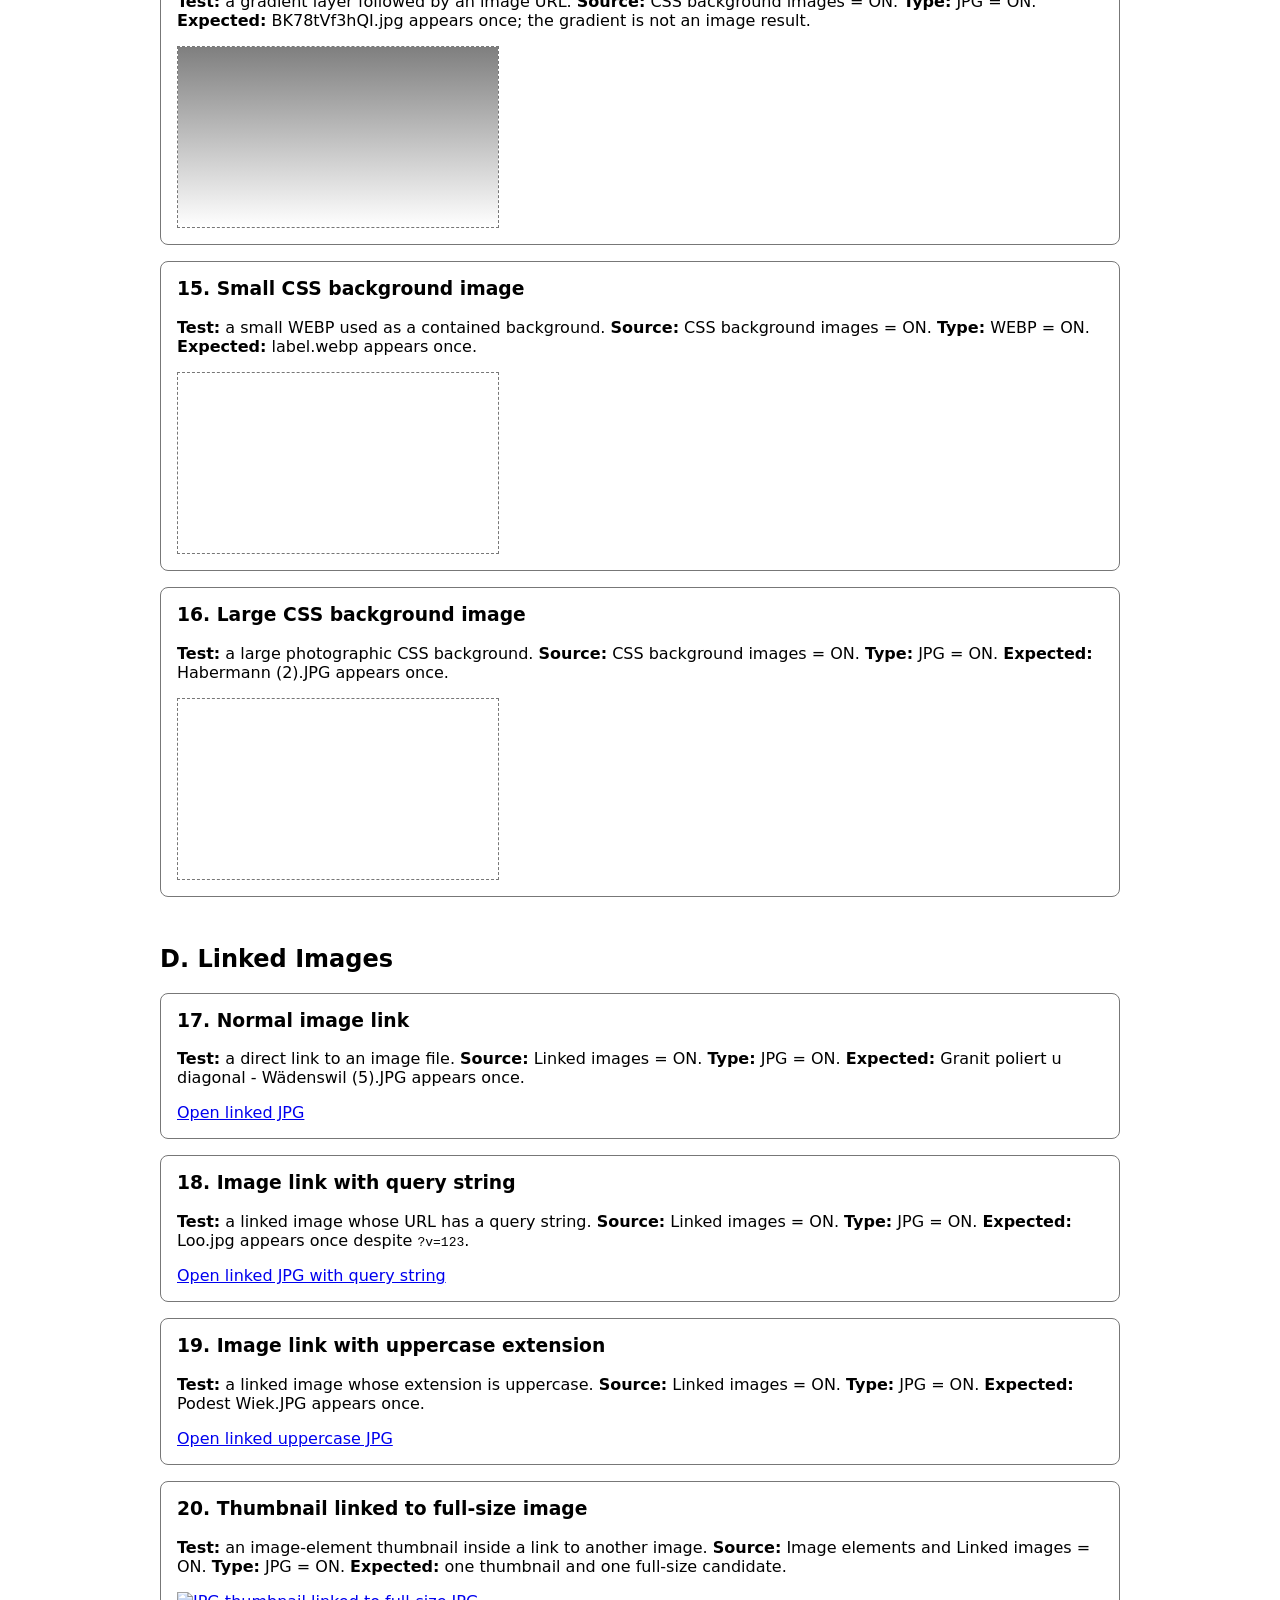
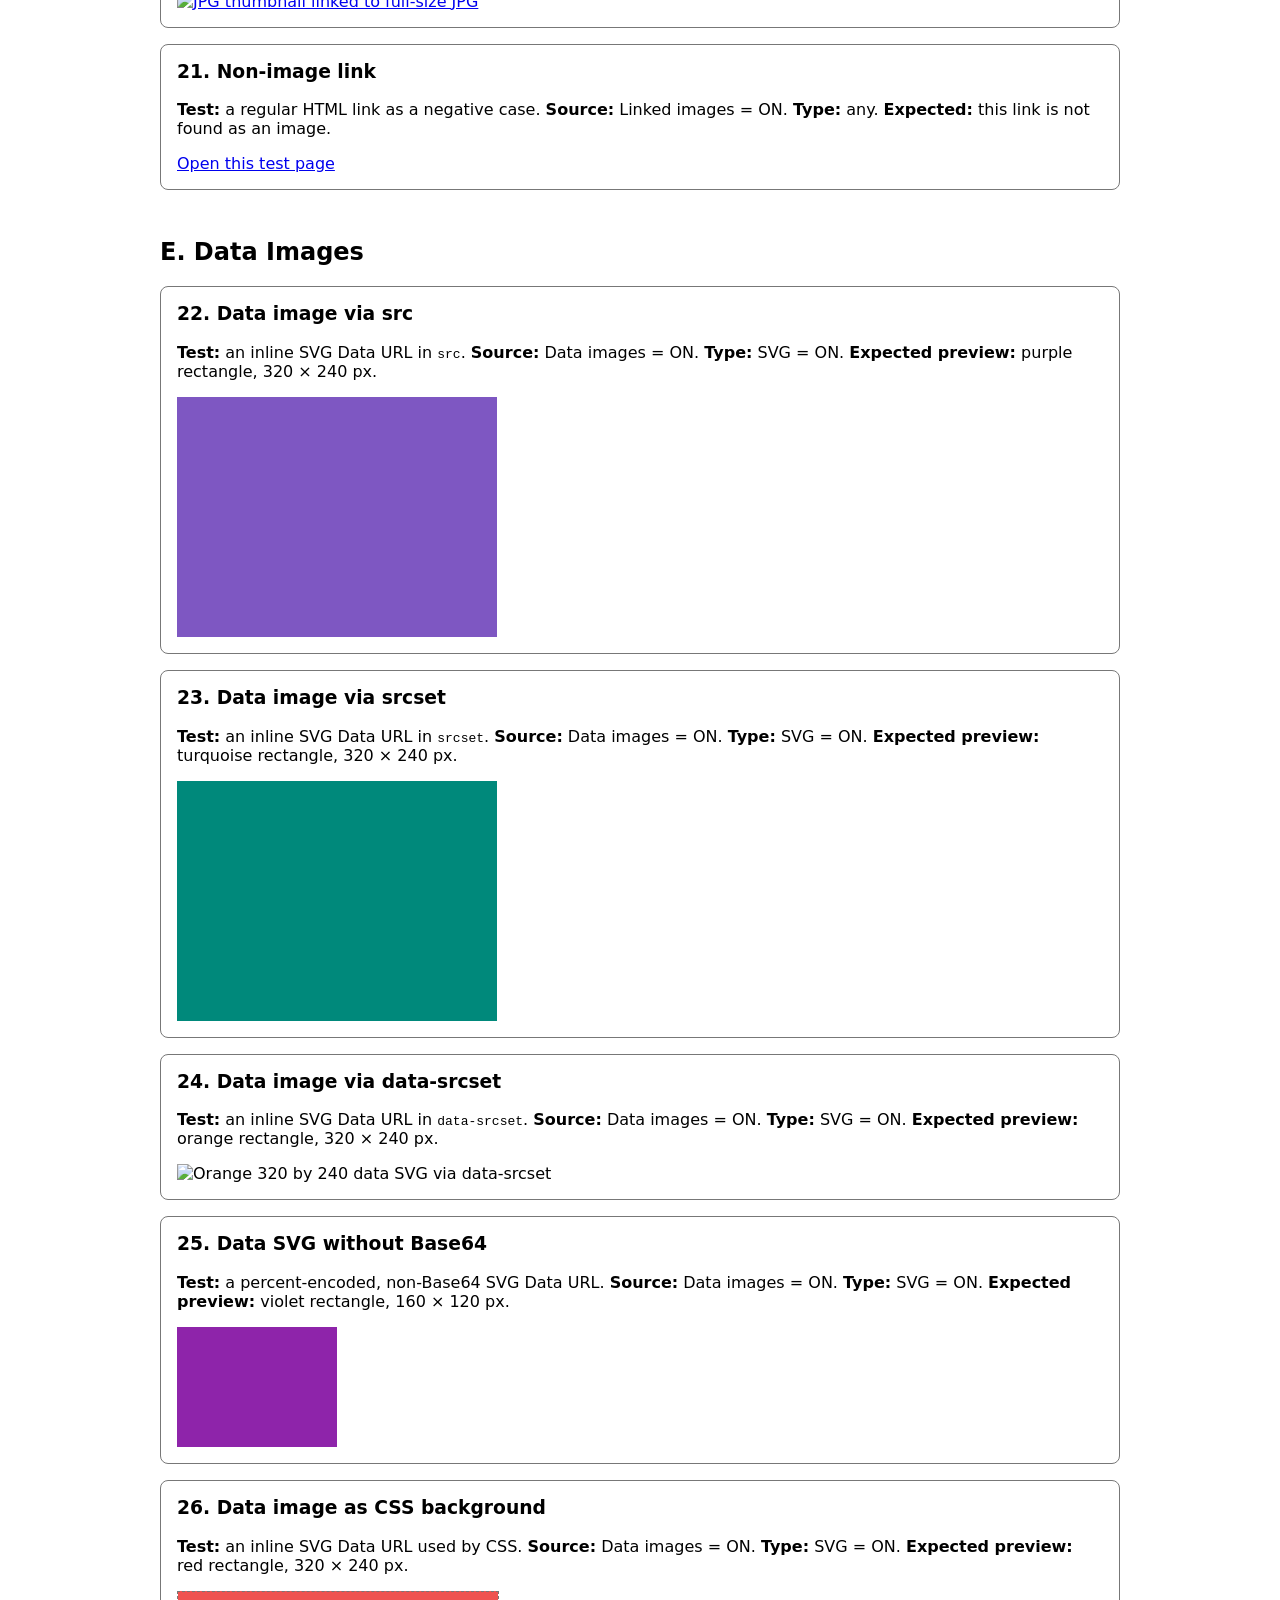
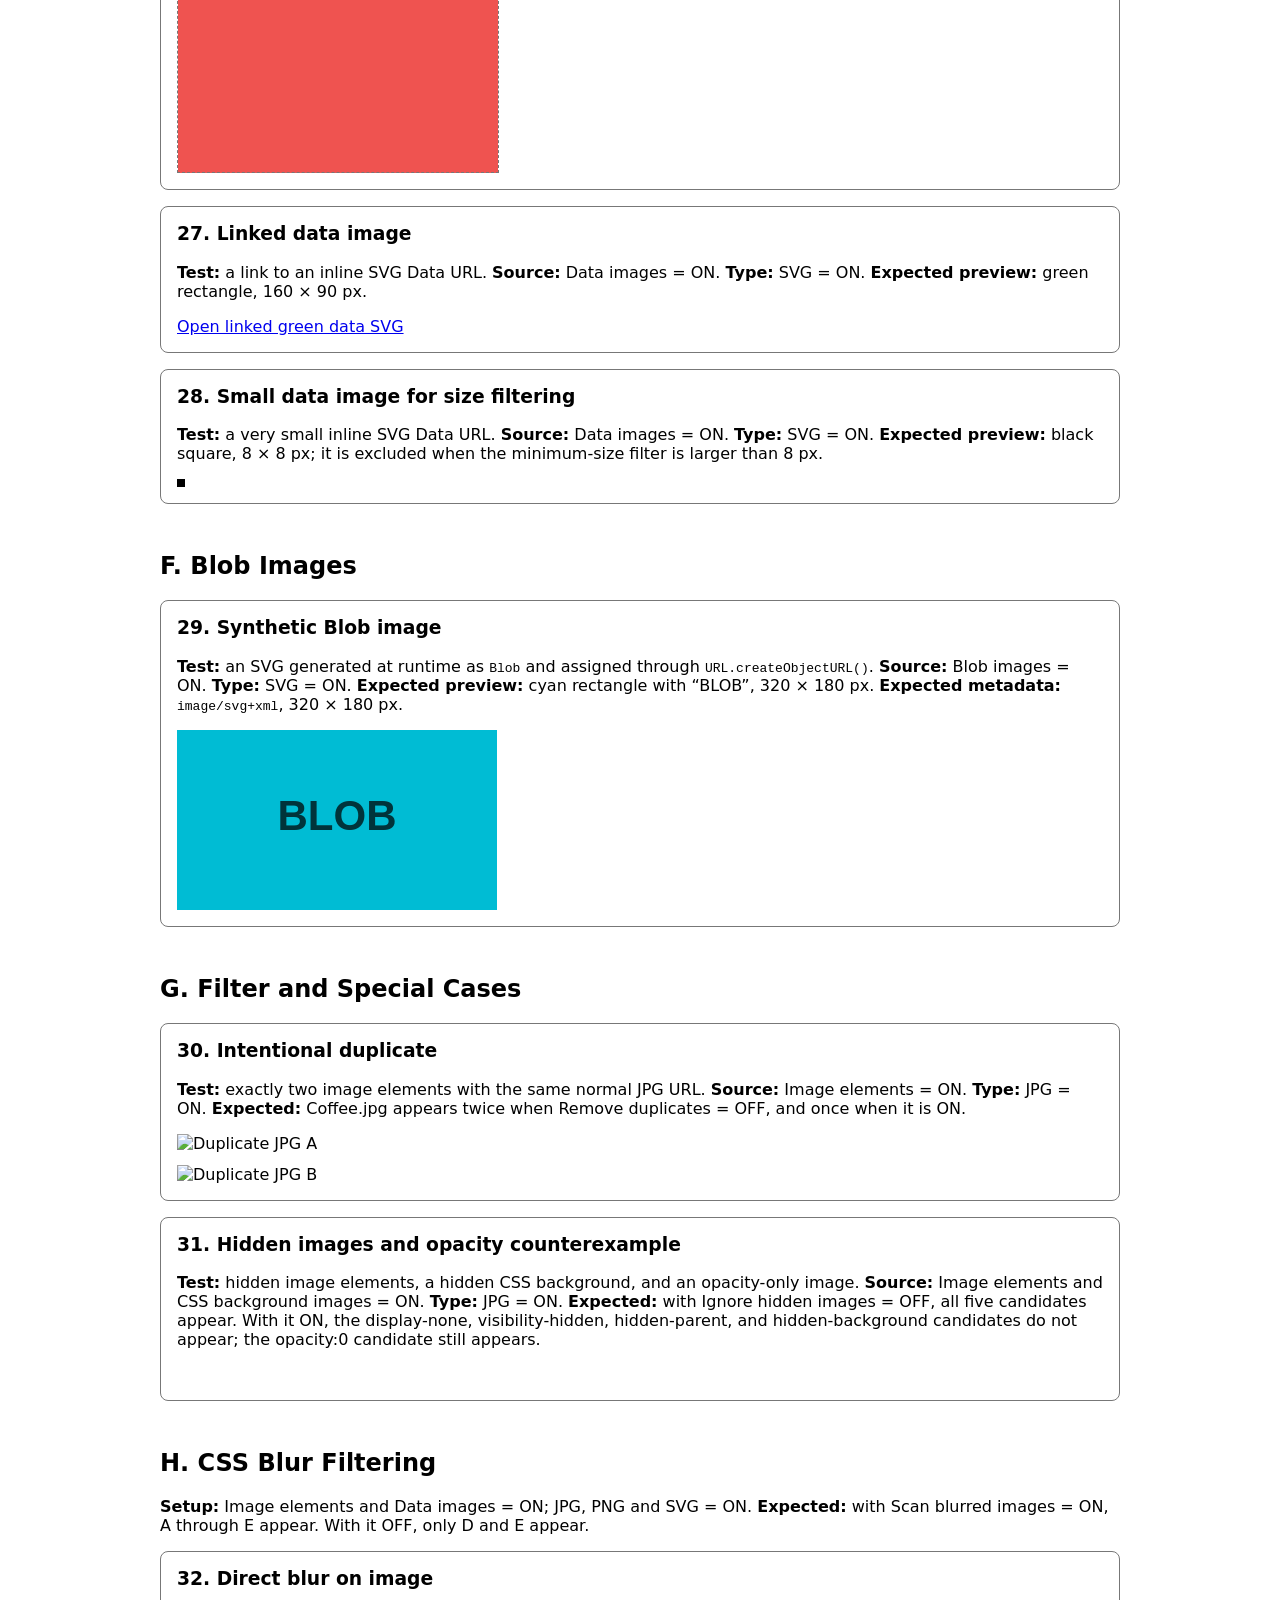
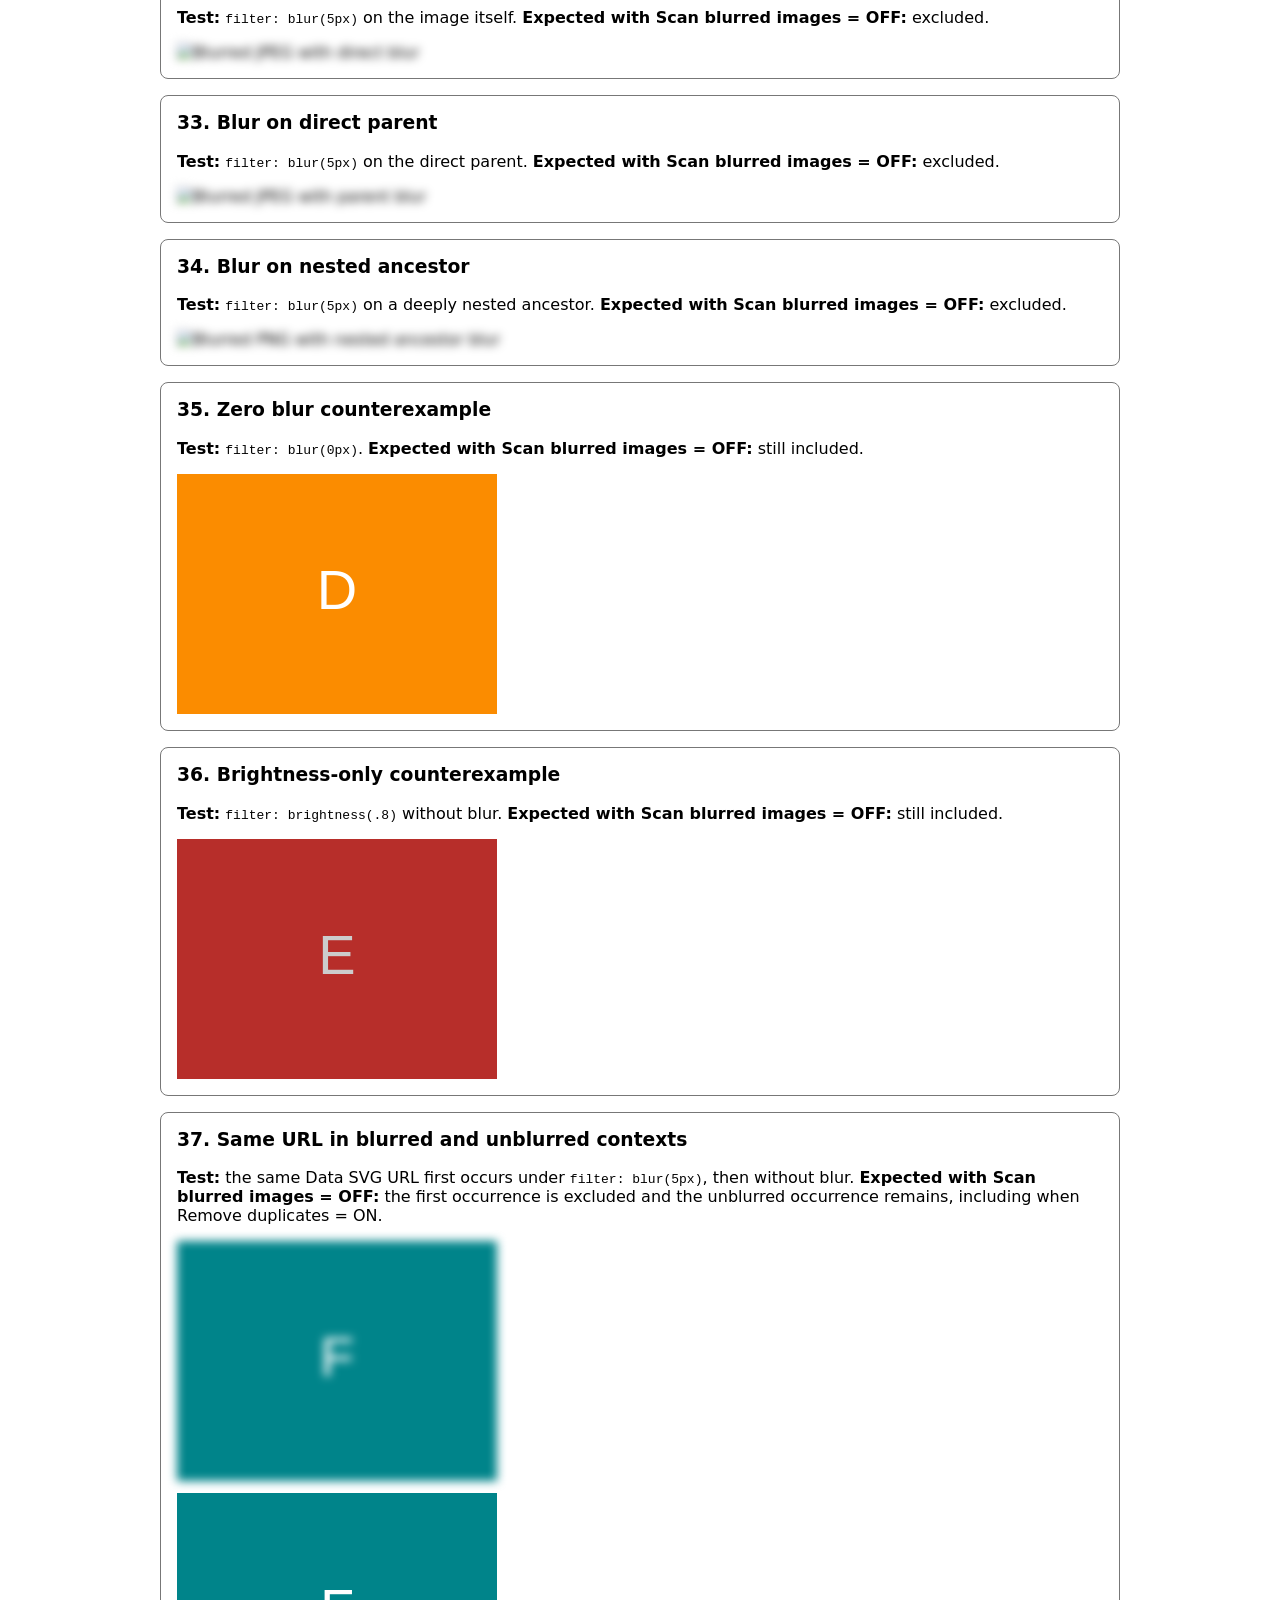
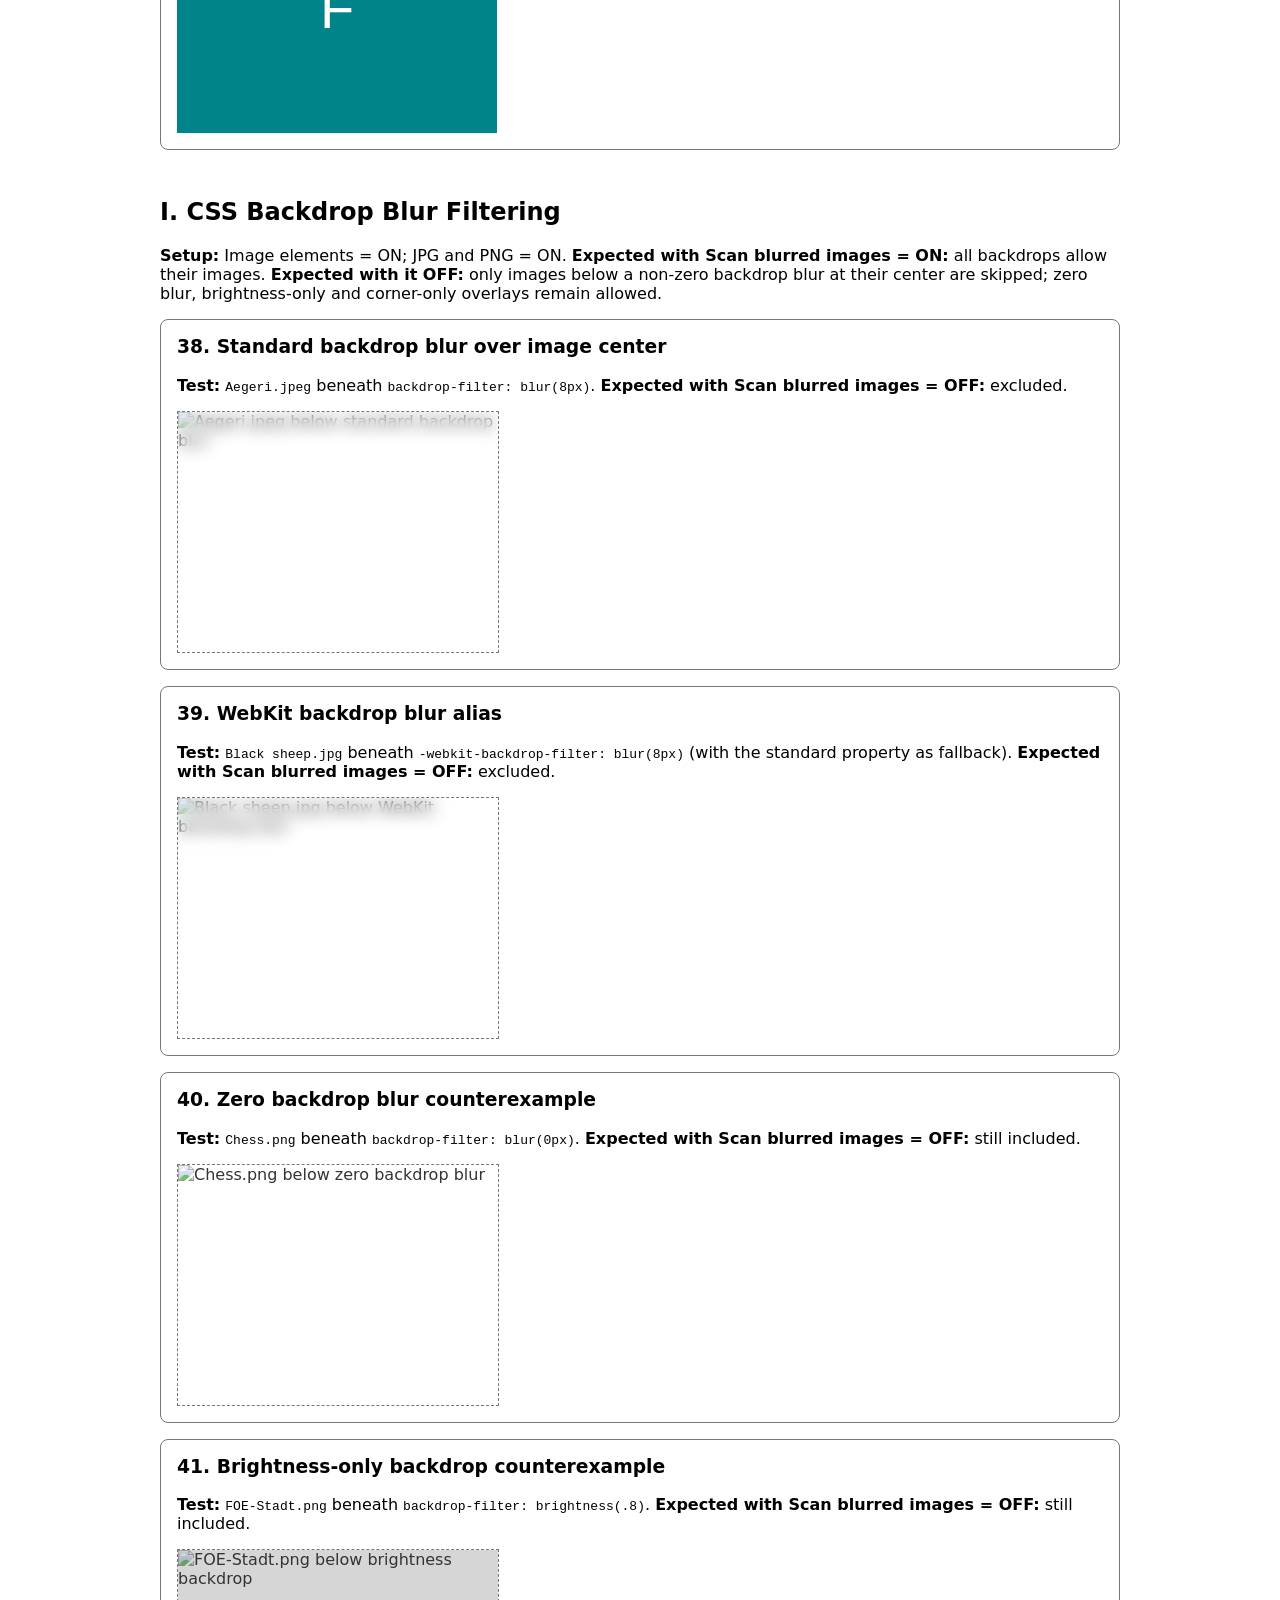
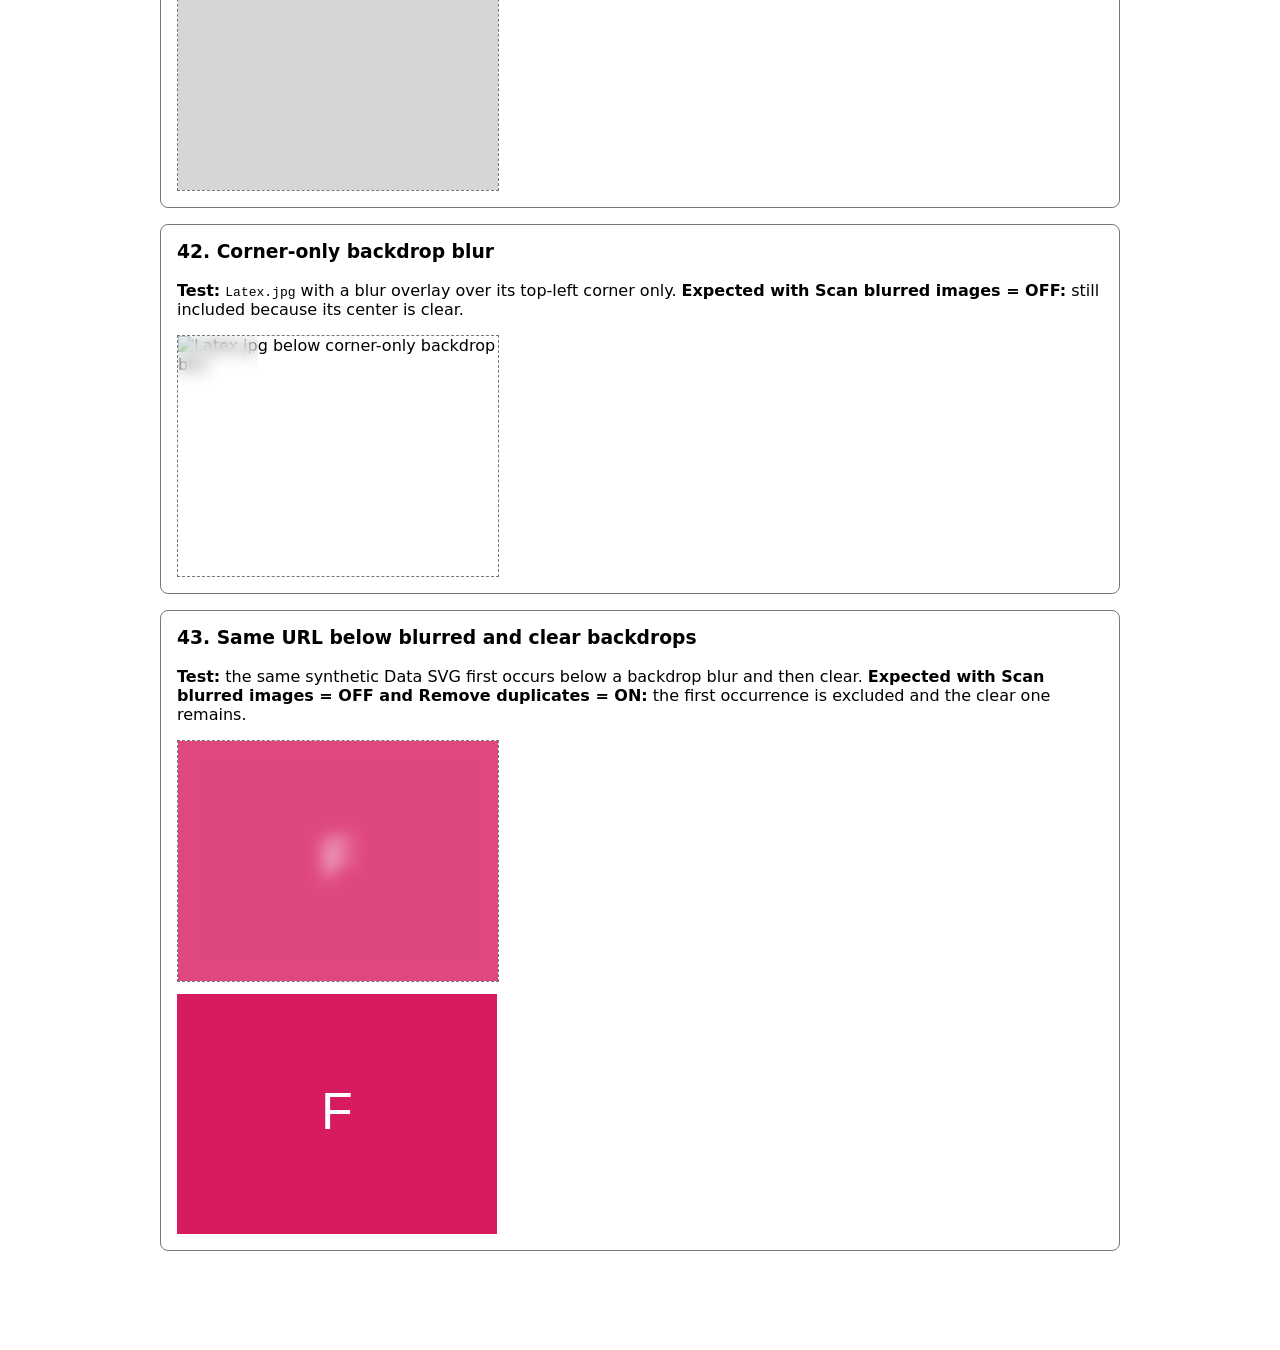
==== commit 047cb952: "Add backdrop blur detection, BMP support and image sorting" ====
--- a/tests/index.html
+++ b/tests/index.html
@@ -90,6 +90,52 @@
             display: none;
             background-image: url('images/test4.jpg');
         }
+
+        .backdrop-test {
+            position: relative;
+            width: 320px;
+            height: 240px;
+            margin-top: .75rem;
+            overflow: hidden;
+            border: 1px dashed #777;
+        }
+
+        .backdrop-test .test-image {
+            width: 100%;
+            height: 100%;
+            max-width: none;
+            max-height: none;
+            margin: 0;
+            object-fit: cover;
+        }
+
+        .backdrop-overlay {
+            position: absolute;
+            inset: 0;
+            background: rgb(255 255 255 / 20%);
+            backdrop-filter: blur(8px);
+        }
+
+        .backdrop-overlay--webkit {
+            -webkit-backdrop-filter: blur(8px);
+            backdrop-filter: blur(8px);
+        }
+
+        .backdrop-overlay--zero {
+            -webkit-backdrop-filter: blur(0px);
+            backdrop-filter: blur(0px);
+        }
+
+        .backdrop-overlay--brightness {
+            -webkit-backdrop-filter: brightness(.8);
+            backdrop-filter: brightness(.8);
+        }
+
+        .backdrop-overlay--corner {
+            inset: 0 auto auto 0;
+            width: 80px;
+            height: 80px;
+        }
     </style>
 </head>
 
@@ -233,6 +279,17 @@
                 </p>
                 <img class="test-image" src="images/save.svg" alt="SVG image">
             </section>
+
+            <section class="test">
+                <h3>10a. BMP image</h3>
+                <p class="requirements">
+                    <strong>Test:</strong> a BMP image element.
+                    <strong>Source:</strong> Image elements = ON.
+                    <strong>Type:</strong> BMP = ON.
+                    <strong>Expected:</strong> Arschkarte.BMP appears once with a BMP preview.
+                </p>
+                <img class="test-image" src="images/Arschkarte.BMP" alt="BMP image">
+            </section>
         </section>
 
         <section class="test-group" aria-labelledby="background-images">
@@ -523,6 +580,229 @@
                 </div>
                 <div class="background-test hidden-background" aria-label="Hidden JPG background"></div>
                 <img src="images/test5.jpg" style="opacity: 0" alt="Opacity zero but not hidden">
+            </section>
+        </section>
+
+        <section class="test-group" aria-labelledby="blur-filtering">
+            <h2 id="blur-filtering">H. CSS Blur Filtering</h2>
+            <p class="requirements">
+                <strong>Setup:</strong> Image elements and Data images = ON; JPG, PNG and SVG = ON.
+                <strong>Expected:</strong> with Scan blurred images = ON, A through E appear.
+                With it OFF, only D and E appear.
+            </p>
+
+            <section class="test">
+                <h3>32. Direct blur on image</h3>
+                <p class="requirements">
+                    <strong>Test:</strong> <code>filter: blur(5px)</code> on the image itself.
+                    <strong>Expected with Scan blurred images = OFF:</strong> excluded.
+                </p>
+                <img
+                    class="test-image"
+                    style="filter: blur(5px)"
+                    src="images/Schokofrau_blurred.jpeg"
+                    alt="Blurred JPEG with direct blur"
+                >
+            </section>
+
+            <section class="test">
+                <h3>33. Blur on direct parent</h3>
+                <p class="requirements">
+                    <strong>Test:</strong> <code>filter: blur(5px)</code> on the direct parent.
+                    <strong>Expected with Scan blurred images = OFF:</strong> excluded.
+                </p>
+                <div style="filter: blur(5px)">
+                    <img
+                        class="test-image"
+                        src="images/Torte_blurred.jpg"
+                        alt="Blurred JPEG with parent blur"
+                    >
+                </div>
+            </section>
+
+            <section class="test">
+                <h3>34. Blur on nested ancestor</h3>
+                <p class="requirements">
+                    <strong>Test:</strong> <code>filter: blur(5px)</code> on a deeply nested ancestor.
+                    <strong>Expected with Scan blurred images = OFF:</strong> excluded.
+                </p>
+                <div style="filter: blur(5px)">
+                    <div>
+                        <div>
+                            <img
+                                class="test-image"
+                                src="images/smiley_blurred.png"
+                                alt="Blurred PNG with nested ancestor blur"
+                            >
+                        </div>
+                    </div>
+                </div>
+            </section>
+
+            <section class="test">
+                <h3>35. Zero blur counterexample</h3>
+                <p class="requirements">
+                    <strong>Test:</strong> <code>filter: blur(0px)</code>.
+                    <strong>Expected with Scan blurred images = OFF:</strong> still included.
+                </p>
+                <img
+                    class="test-image"
+                    style="filter: blur(0px)"
+                    src="data:image/svg+xml;charset=utf-8,%3Csvg%20xmlns='http://www.w3.org/2000/svg'%20width='320'%20height='240'%20viewBox='0%200%20320%20240'%3E%3Crect%20width='320'%20height='240'%20fill='%23fb8c00'/%3E%3Ctext%20x='160'%20y='135'%20fill='white'%20font-family='sans-serif'%20font-size='56'%20text-anchor='middle'%3ED%3C/text%3E%3C/svg%3E"
+                    alt="Orange data SVG with zero blur"
+                >
+            </section>
+
+            <section class="test">
+                <h3>36. Brightness-only counterexample</h3>
+                <p class="requirements">
+                    <strong>Test:</strong> <code>filter: brightness(.8)</code> without blur.
+                    <strong>Expected with Scan blurred images = OFF:</strong> still included.
+                </p>
+                <img
+                    class="test-image"
+                    style="filter: brightness(.8)"
+                    src="data:image/svg+xml;charset=utf-8,%3Csvg%20xmlns='http://www.w3.org/2000/svg'%20width='320'%20height='240'%20viewBox='0%200%20320%20240'%3E%3Crect%20width='320'%20height='240'%20fill='%23e53935'/%3E%3Ctext%20x='160'%20y='135'%20fill='white'%20font-family='sans-serif'%20font-size='56'%20text-anchor='middle'%3EE%3C/text%3E%3C/svg%3E"
+                    alt="Red data SVG with brightness filter only"
+                >
+            </section>
+
+            <section class="test">
+                <h3>37. Same URL in blurred and unblurred contexts</h3>
+                <p class="requirements">
+                    <strong>Test:</strong> the same Data SVG URL first occurs under
+                    <code>filter: blur(5px)</code>, then without blur.
+                    <strong>Expected with Scan blurred images = OFF:</strong> the first occurrence
+                    is excluded and the unblurred occurrence remains, including when Remove duplicates = ON.
+                </p>
+                <div style="filter: blur(5px)">
+                    <img
+                        class="test-image"
+                        src="data:image/svg+xml;charset=utf-8,%3Csvg%20xmlns='http://www.w3.org/2000/svg'%20width='320'%20height='240'%20viewBox='0%200%20320%20240'%3E%3Crect%20width='320'%20height='240'%20fill='%2300848a'/%3E%3Ctext%20x='160'%20y='135'%20fill='white'%20font-family='sans-serif'%20font-size='56'%20text-anchor='middle'%3EF%3C/text%3E%3C/svg%3E"
+                        alt="Blurred occurrence of data SVG F"
+                    >
+                </div>
+                <img
+                    class="test-image"
+                    src="data:image/svg+xml;charset=utf-8,%3Csvg%20xmlns='http://www.w3.org/2000/svg'%20width='320'%20height='240'%20viewBox='0%200%20320%20240'%3E%3Crect%20width='320'%20height='240'%20fill='%2300848a'/%3E%3Ctext%20x='160'%20y='135'%20fill='white'%20font-family='sans-serif'%20font-size='56'%20text-anchor='middle'%3EF%3C/text%3E%3C/svg%3E"
+                    alt="Unblurred occurrence of data SVG F"
+                >
+            </section>
+        </section>
+
+        <section class="test-group" aria-labelledby="backdrop-blur-filtering">
+            <h2 id="backdrop-blur-filtering">I. CSS Backdrop Blur Filtering</h2>
+            <p class="requirements">
+                <strong>Setup:</strong> Image elements = ON; JPG and PNG = ON.
+                <strong>Expected with Scan blurred images = ON:</strong> all backdrops allow their images.
+                <strong>Expected with it OFF:</strong> only images below a non-zero backdrop blur at their
+                center are skipped; zero blur, brightness-only and corner-only overlays remain allowed.
+            </p>
+
+            <section class="test">
+                <h3>38. Standard backdrop blur over image center</h3>
+                <p class="requirements">
+                    <strong>Test:</strong> <code>Aegeri.jpeg</code> beneath
+                    <code>backdrop-filter: blur(8px)</code>.
+                    <strong>Expected with Scan blurred images = OFF:</strong> excluded.
+                </p>
+                <div class="backdrop-test">
+                    <img
+                        class="test-image"
+                        src="images/Aegeri.jpeg"
+                        alt="Aegeri.jpeg below standard backdrop blur"
+                    >
+                    <div class="backdrop-overlay" aria-hidden="true"></div>
+                </div>
+            </section>
+
+            <section class="test">
+                <h3>39. WebKit backdrop blur alias</h3>
+                <p class="requirements">
+                    <strong>Test:</strong> <code>Black sheep.jpg</code> beneath
+                    <code>-webkit-backdrop-filter: blur(8px)</code> (with the standard property as fallback).
+                    <strong>Expected with Scan blurred images = OFF:</strong> excluded.
+                </p>
+                <div class="backdrop-test">
+                    <img
+                        class="test-image"
+                        src="images/Black sheep.jpg"
+                        alt="Black sheep.jpg below WebKit backdrop blur"
+                    >
+                    <div class="backdrop-overlay backdrop-overlay--webkit" aria-hidden="true"></div>
+                </div>
+            </section>
+
+            <section class="test">
+                <h3>40. Zero backdrop blur counterexample</h3>
+                <p class="requirements">
+                    <strong>Test:</strong> <code>Chess.png</code> beneath
+                    <code>backdrop-filter: blur(0px)</code>.
+                    <strong>Expected with Scan blurred images = OFF:</strong> still included.
+                </p>
+                <div class="backdrop-test">
+                    <img
+                        class="test-image"
+                        src="images/Chess.png"
+                        alt="Chess.png below zero backdrop blur"
+                    >
+                    <div class="backdrop-overlay backdrop-overlay--zero" aria-hidden="true"></div>
+                </div>
+            </section>
+
+            <section class="test">
+                <h3>41. Brightness-only backdrop counterexample</h3>
+                <p class="requirements">
+                    <strong>Test:</strong> <code>FOE-Stadt.png</code> beneath
+                    <code>backdrop-filter: brightness(.8)</code>.
+                    <strong>Expected with Scan blurred images = OFF:</strong> still included.
+                </p>
+                <div class="backdrop-test">
+                    <img
+                        class="test-image"
+                        src="images/FOE-Stadt.png"
+                        alt="FOE-Stadt.png below brightness backdrop"
+                    >
+                    <div class="backdrop-overlay backdrop-overlay--brightness" aria-hidden="true"></div>
+                </div>
+            </section>
+
+            <section class="test">
+                <h3>42. Corner-only backdrop blur</h3>
+                <p class="requirements">
+                    <strong>Test:</strong> <code>Latex.jpg</code> with a blur overlay over its top-left corner only.
+                    <strong>Expected with Scan blurred images = OFF:</strong> still included because its center is clear.
+                </p>
+                <div class="backdrop-test">
+                    <img
+                        class="test-image"
+                        src="images/Latex.jpg"
+                        alt="Latex.jpg below corner-only backdrop blur"
+                    >
+                    <div class="backdrop-overlay backdrop-overlay--corner" aria-hidden="true"></div>
+                </div>
+            </section>
+
+            <section class="test">
+                <h3>43. Same URL below blurred and clear backdrops</h3>
+                <p class="requirements">
+                    <strong>Test:</strong> the same synthetic Data SVG first occurs below a backdrop blur and then clear.
+                    <strong>Expected with Scan blurred images = OFF and Remove duplicates = ON:</strong>
+                    the first occurrence is excluded and the clear one remains.
+                </p>
+                <div class="backdrop-test">
+                    <img
+                        class="test-image"
+                        src="data:image/svg+xml;charset=utf-8,%3Csvg%20xmlns='http://www.w3.org/2000/svg'%20width='320'%20height='240'%20viewBox='0%200%20320%20240'%3E%3Crect%20width='320'%20height='240'%20fill='%23d81b60'/%3E%3Ctext%20x='160'%20y='135'%20fill='white'%20font-family='sans-serif'%20font-size='52'%20text-anchor='middle'%3EF%3C/text%3E%3C/svg%3E"
+                        alt="Pink data SVG below backdrop blur"
+                    >
+                    <div class="backdrop-overlay" aria-hidden="true"></div>
+                </div>
+                <img
+                    class="test-image"
+                    src="data:image/svg+xml;charset=utf-8,%3Csvg%20xmlns='http://www.w3.org/2000/svg'%20width='320'%20height='240'%20viewBox='0%200%20320%20240'%3E%3Crect%20width='320'%20height='240'%20fill='%23d81b60'/%3E%3Ctext%20x='160'%20y='135'%20fill='white'%20font-family='sans-serif'%20font-size='52'%20text-anchor='middle'%3EF%3C/text%3E%3C/svg%3E"
+                    alt="Pink data SVG without backdrop blur"
+                >
             </section>
         </section>
     </main>
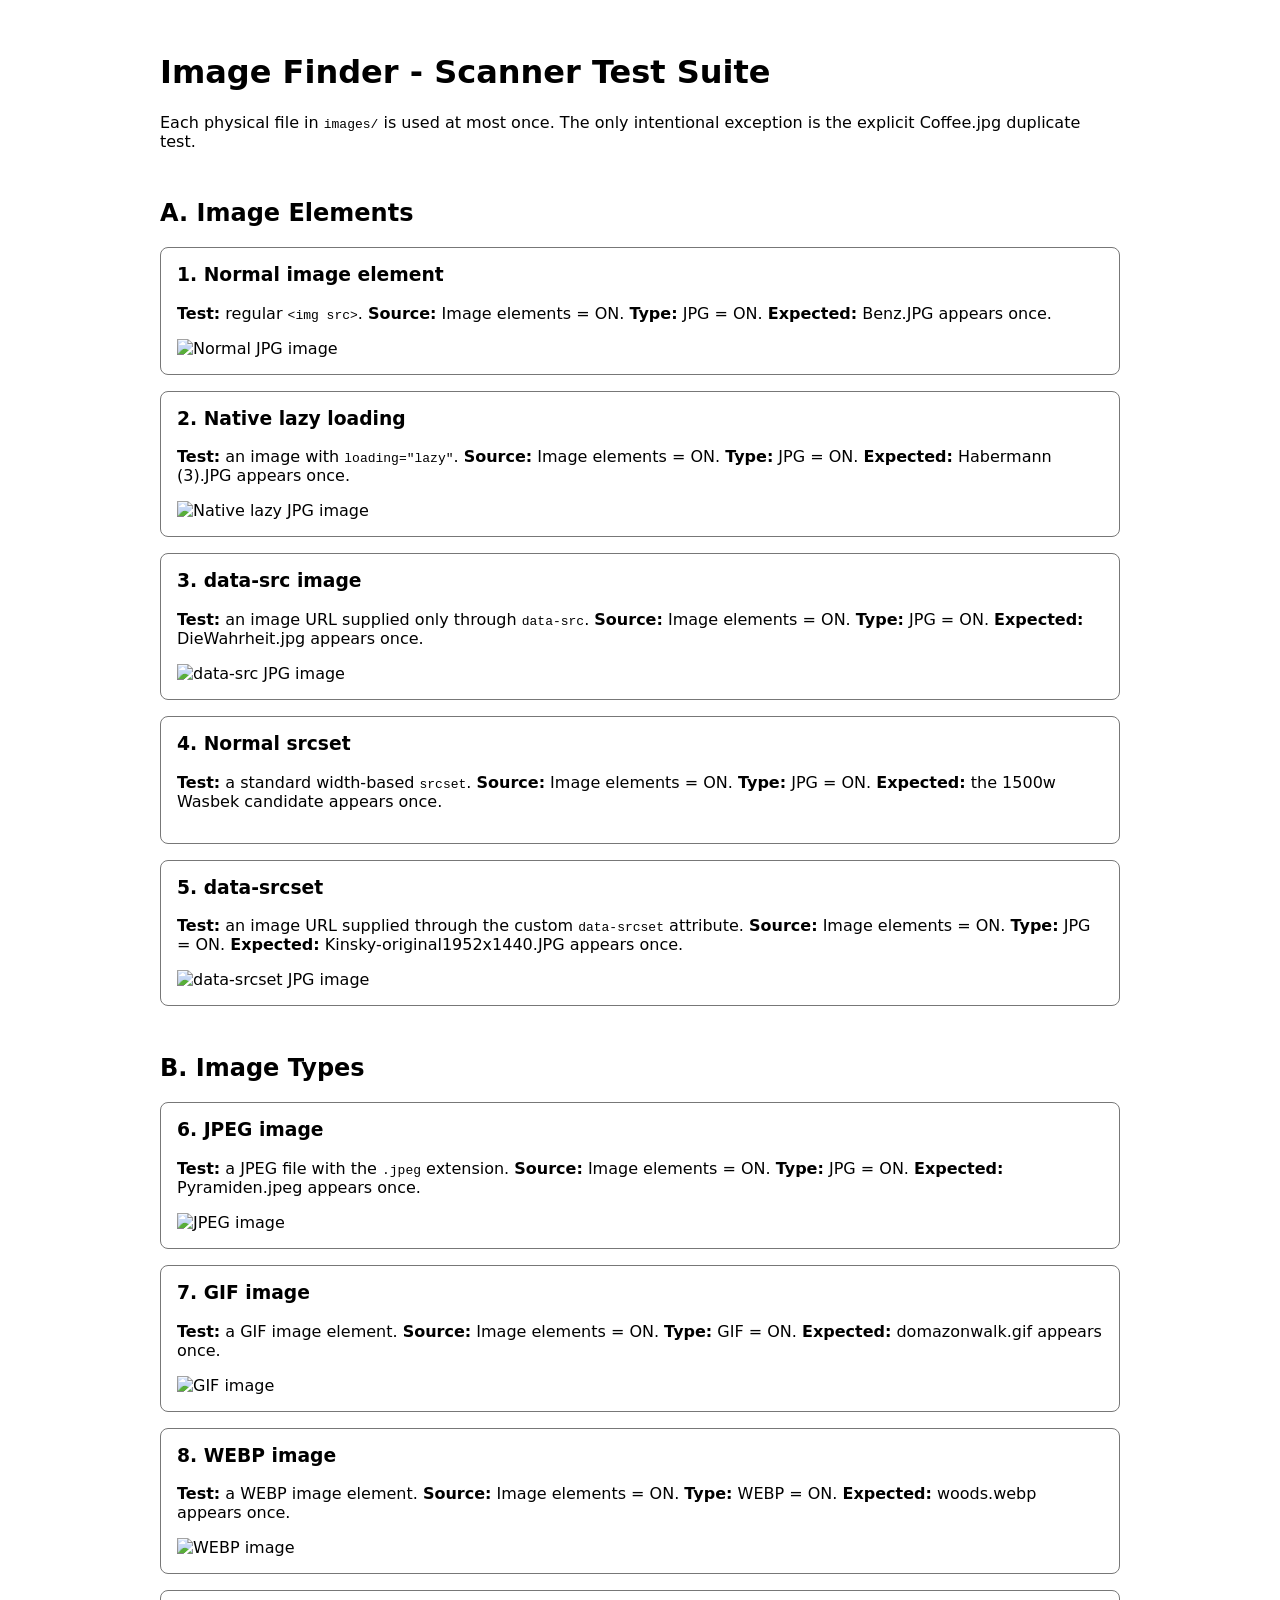
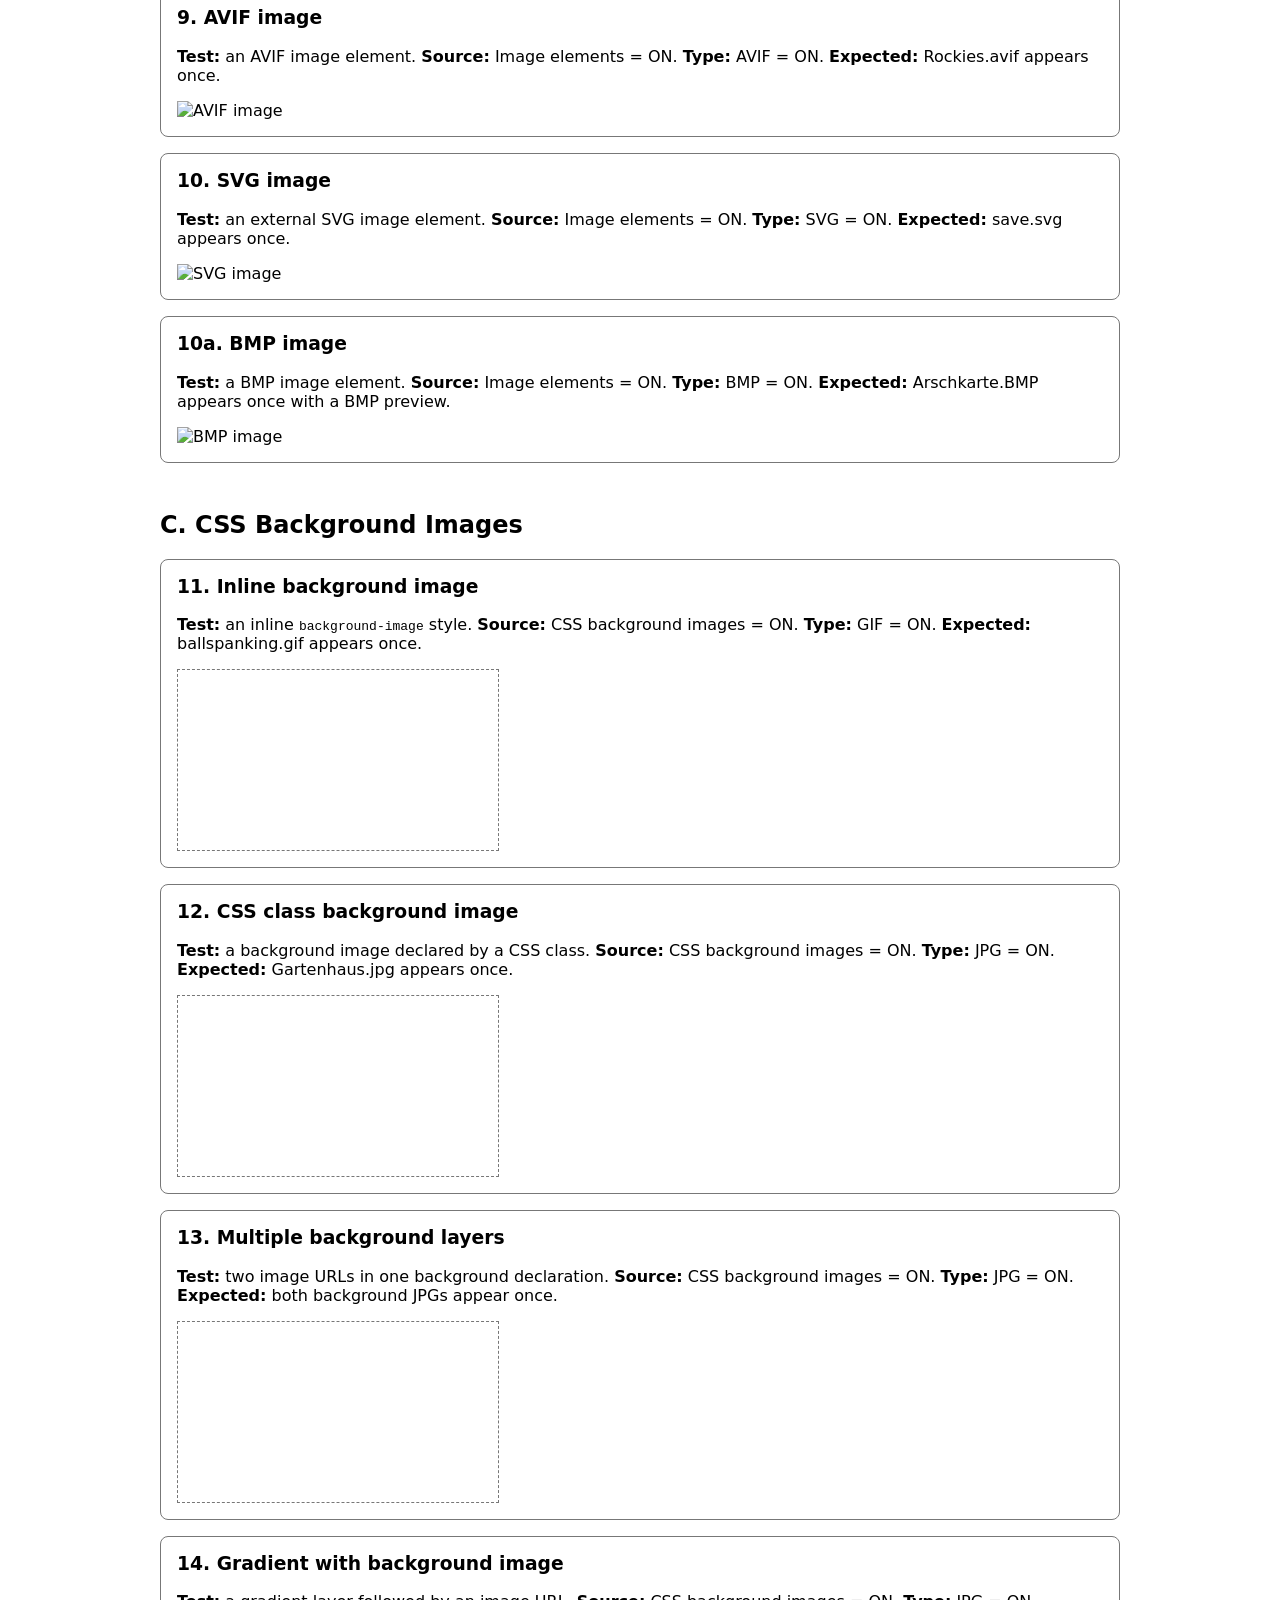
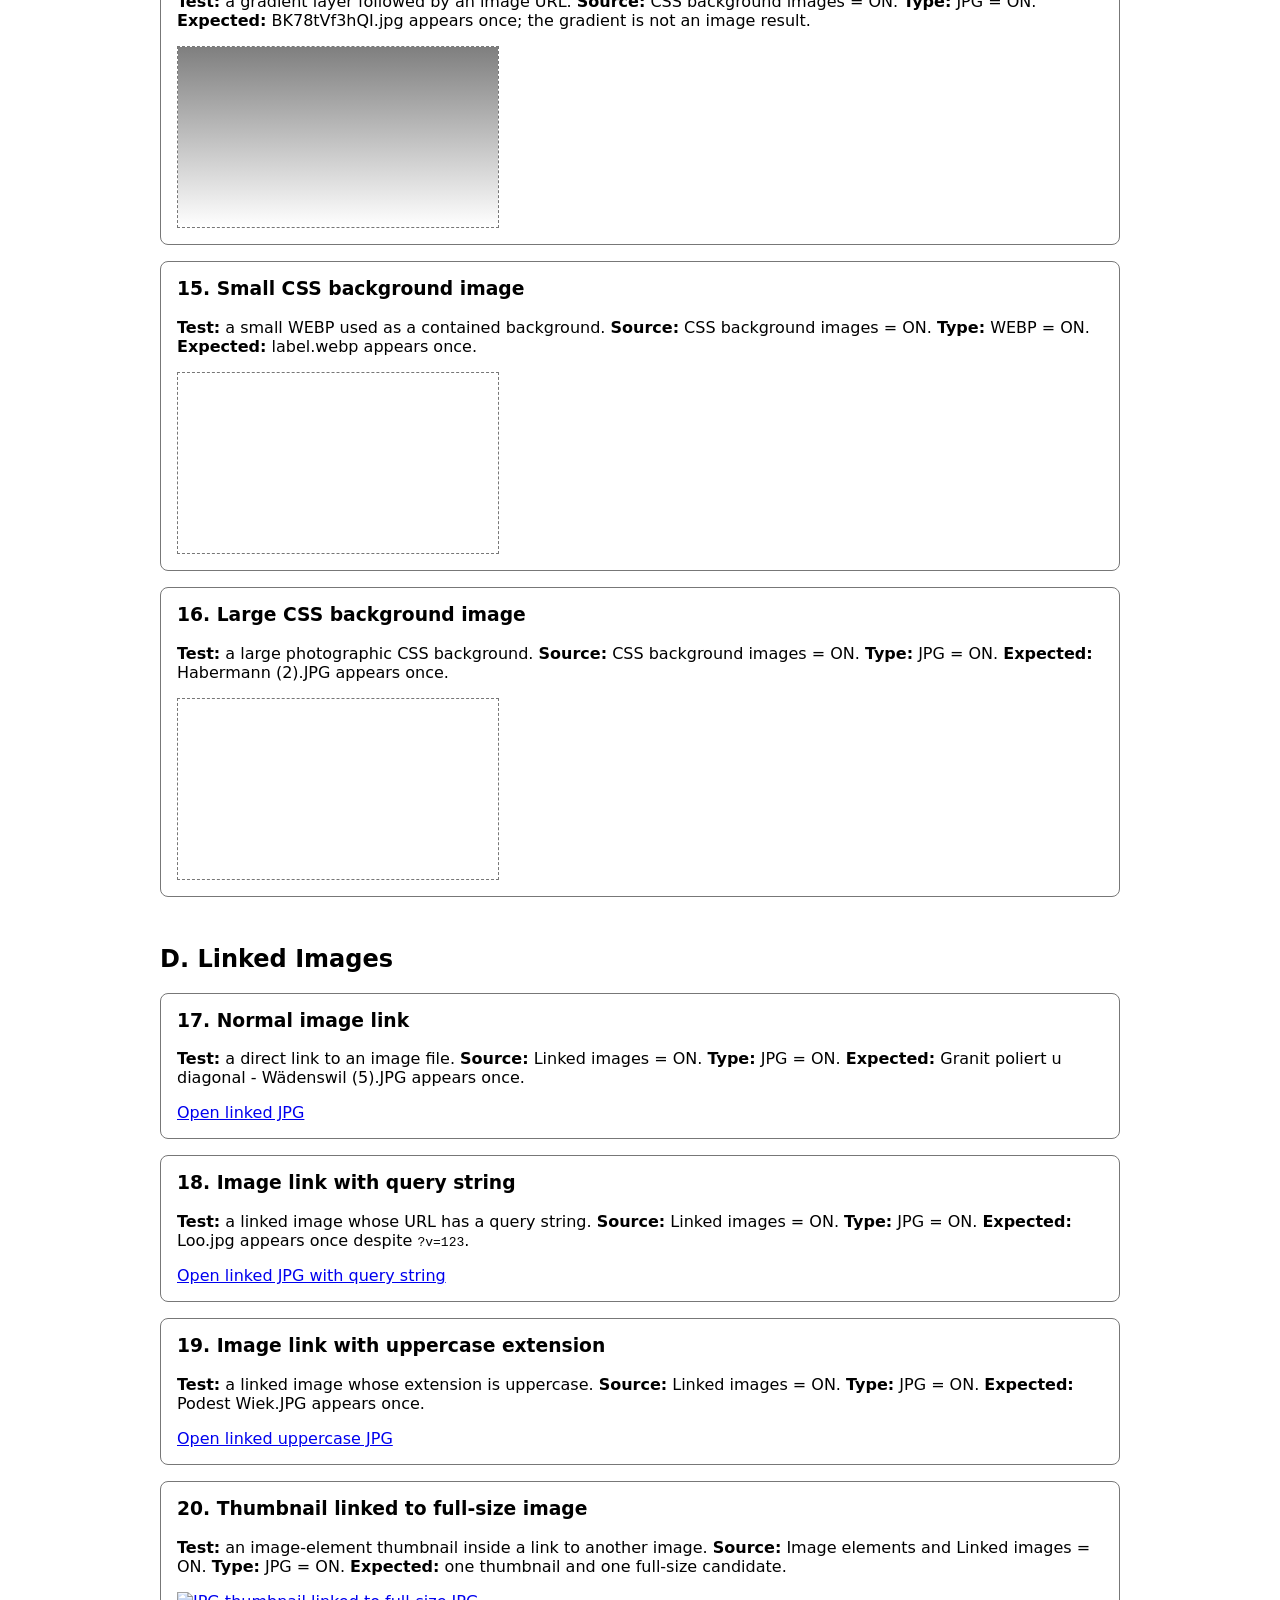
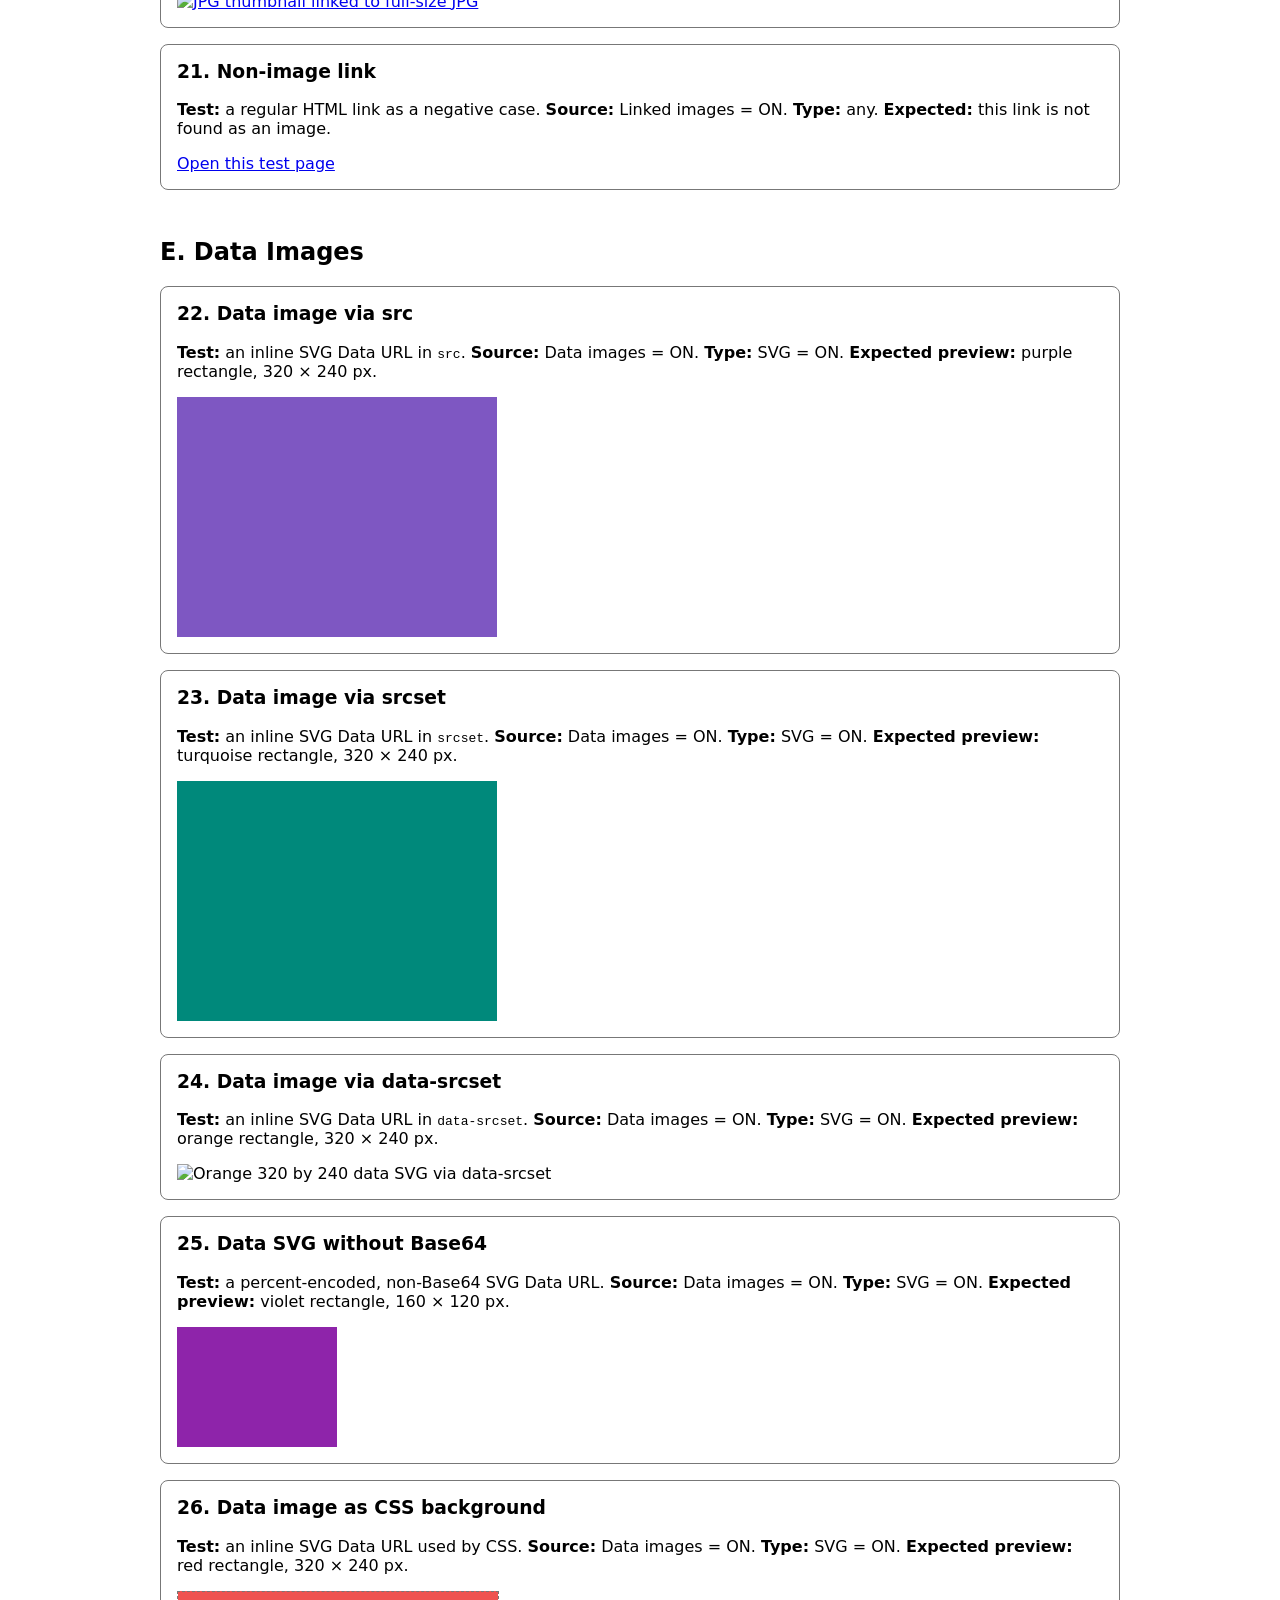
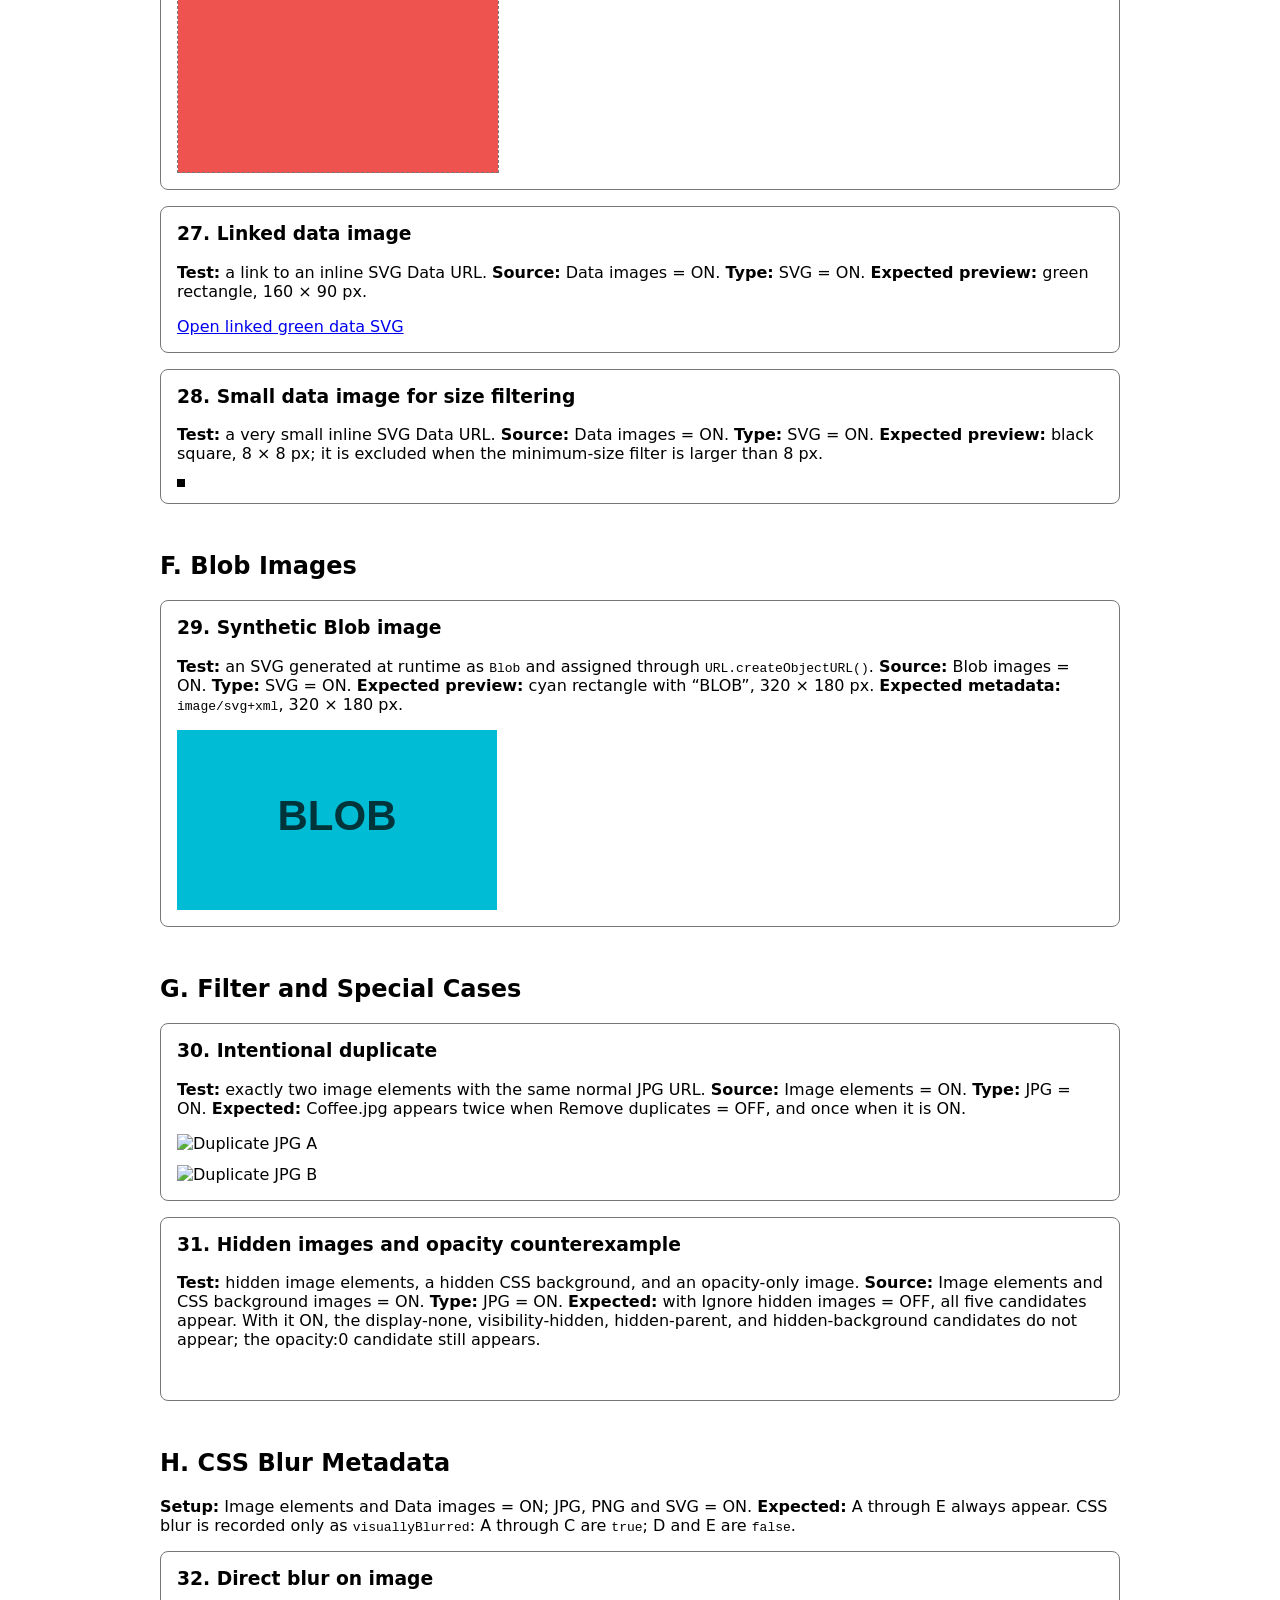
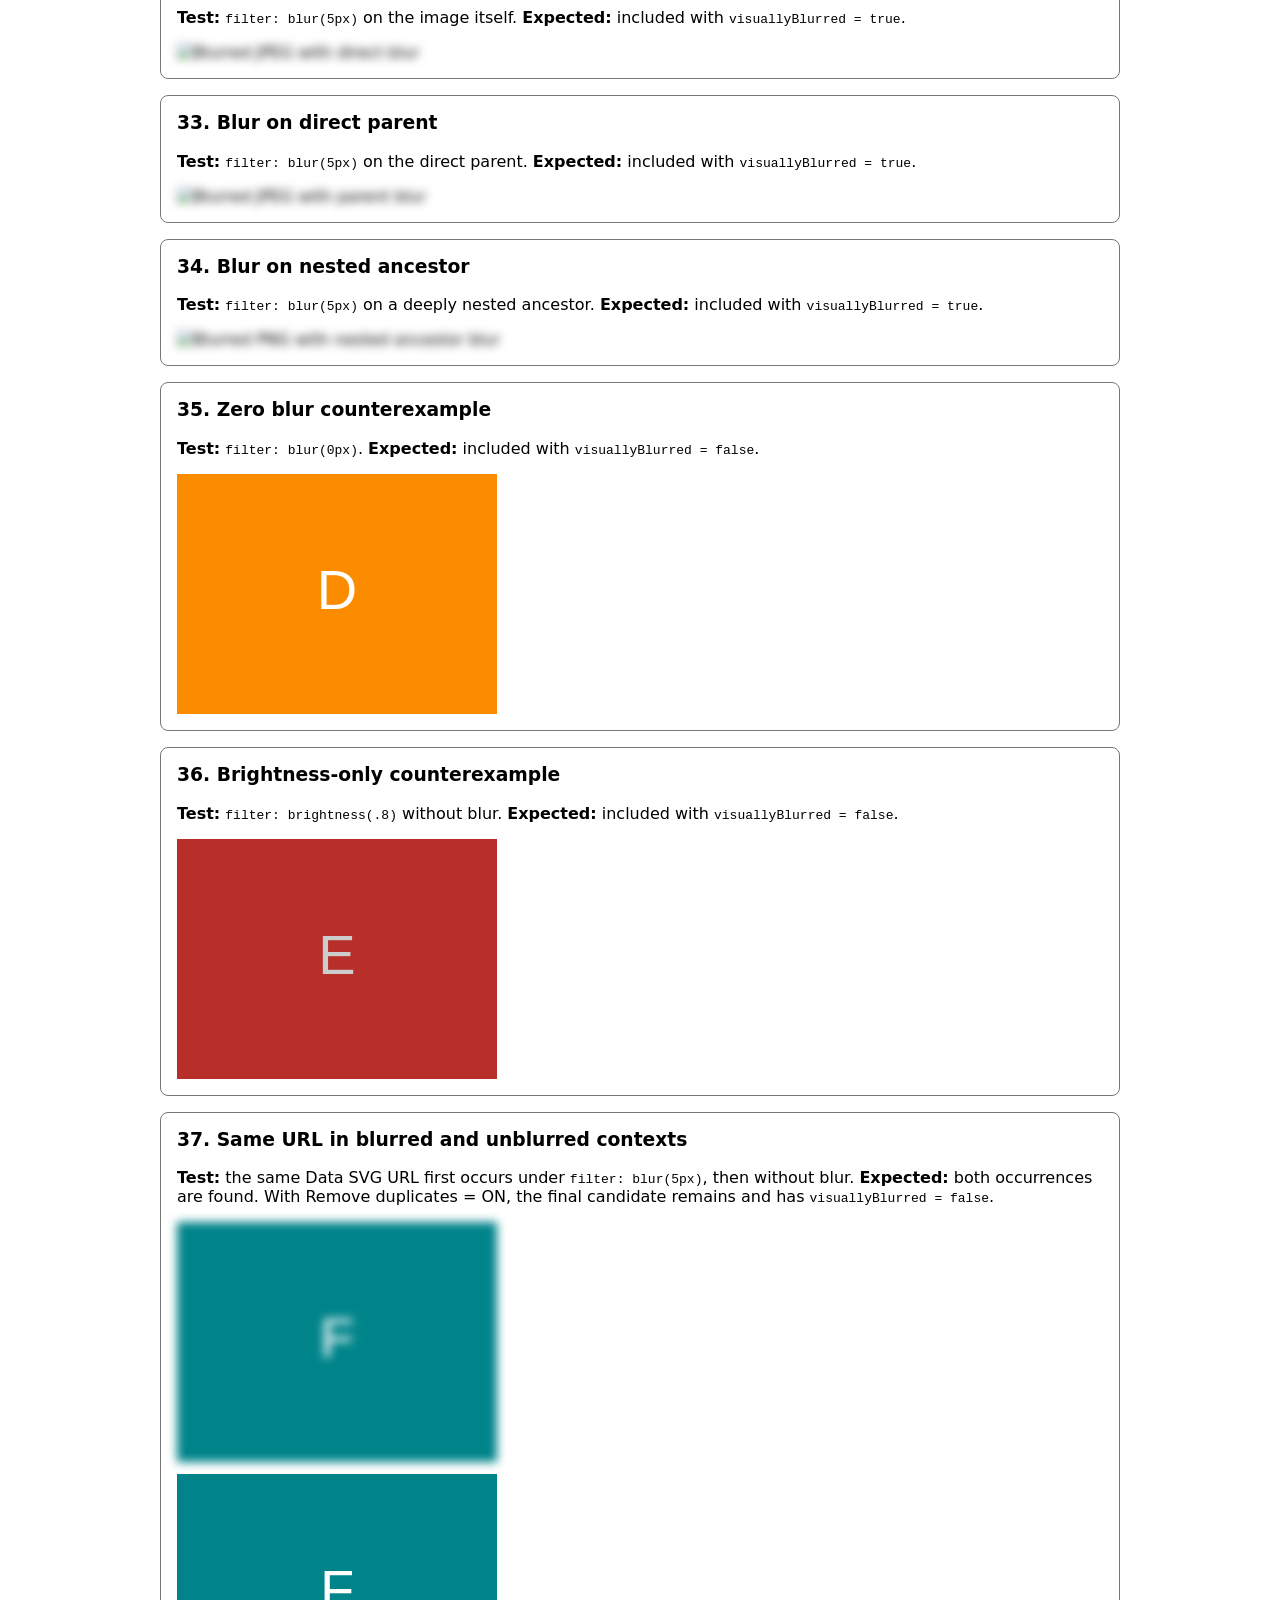
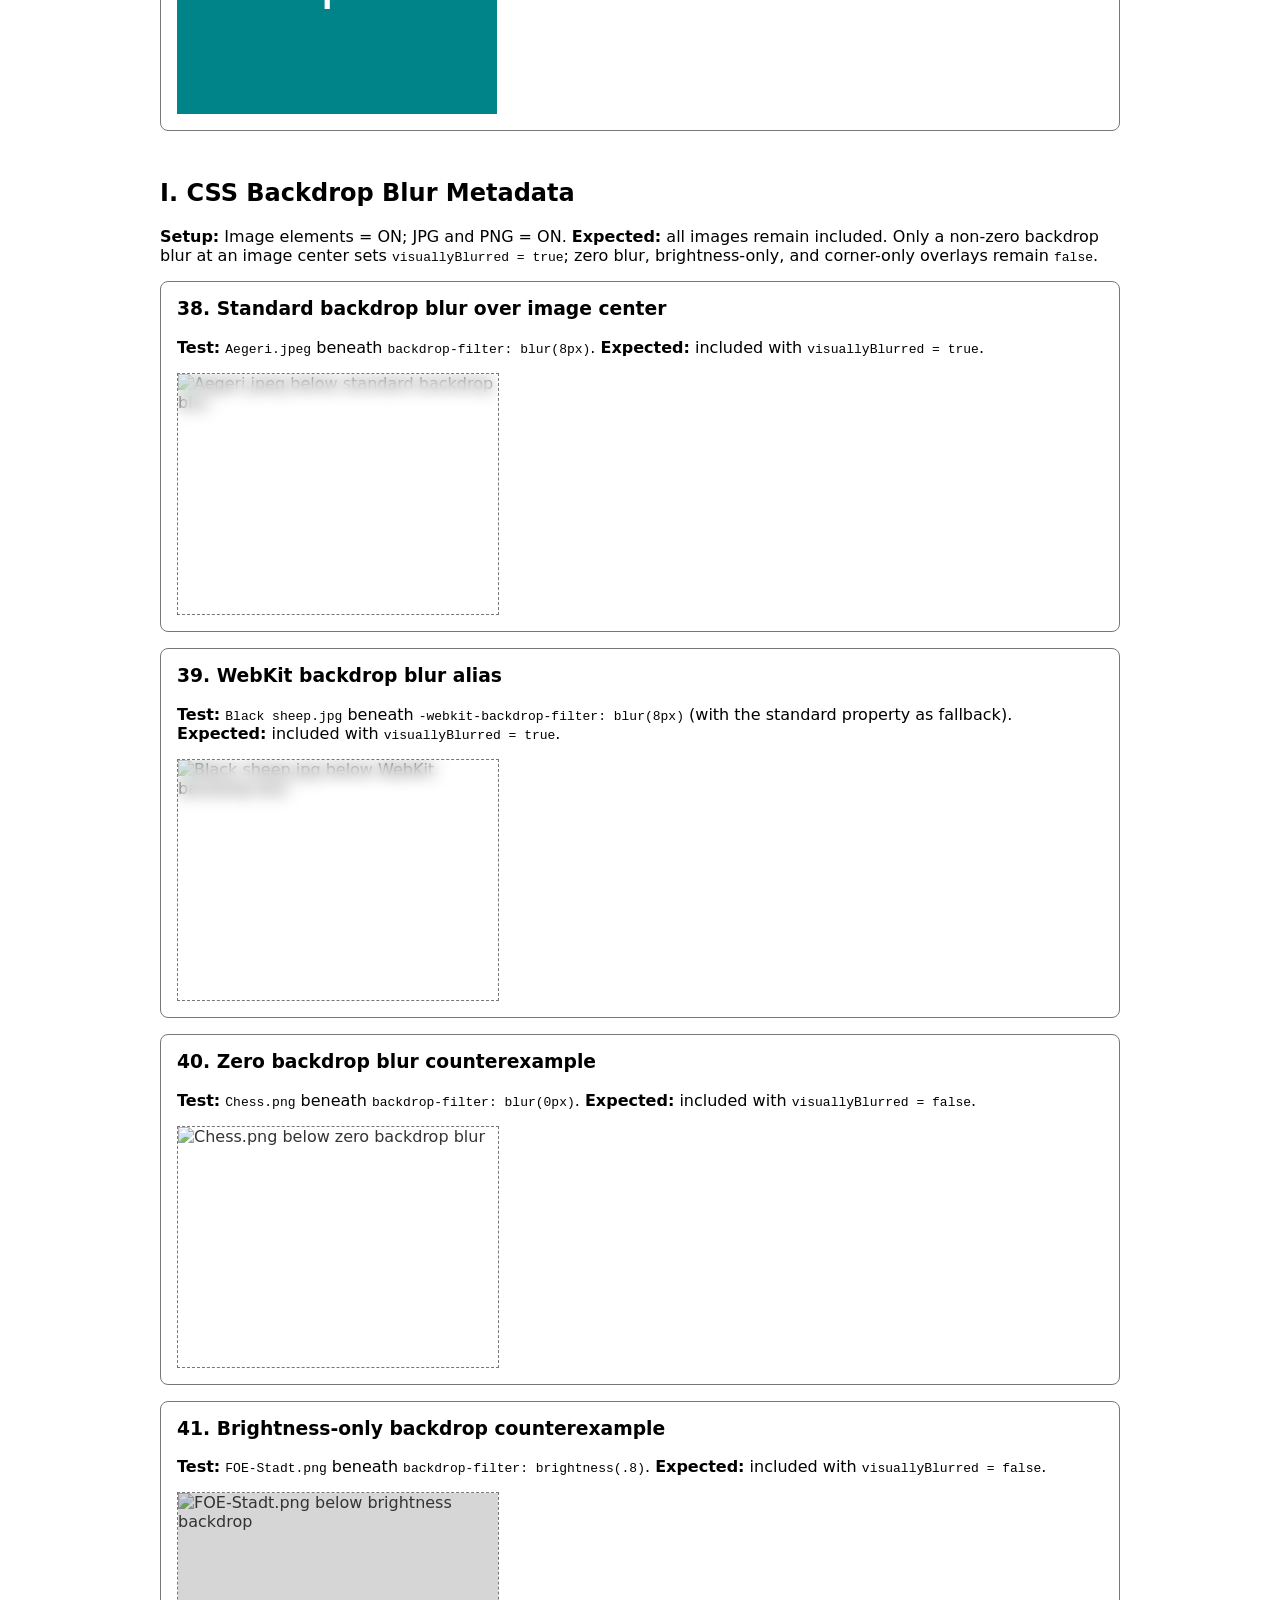
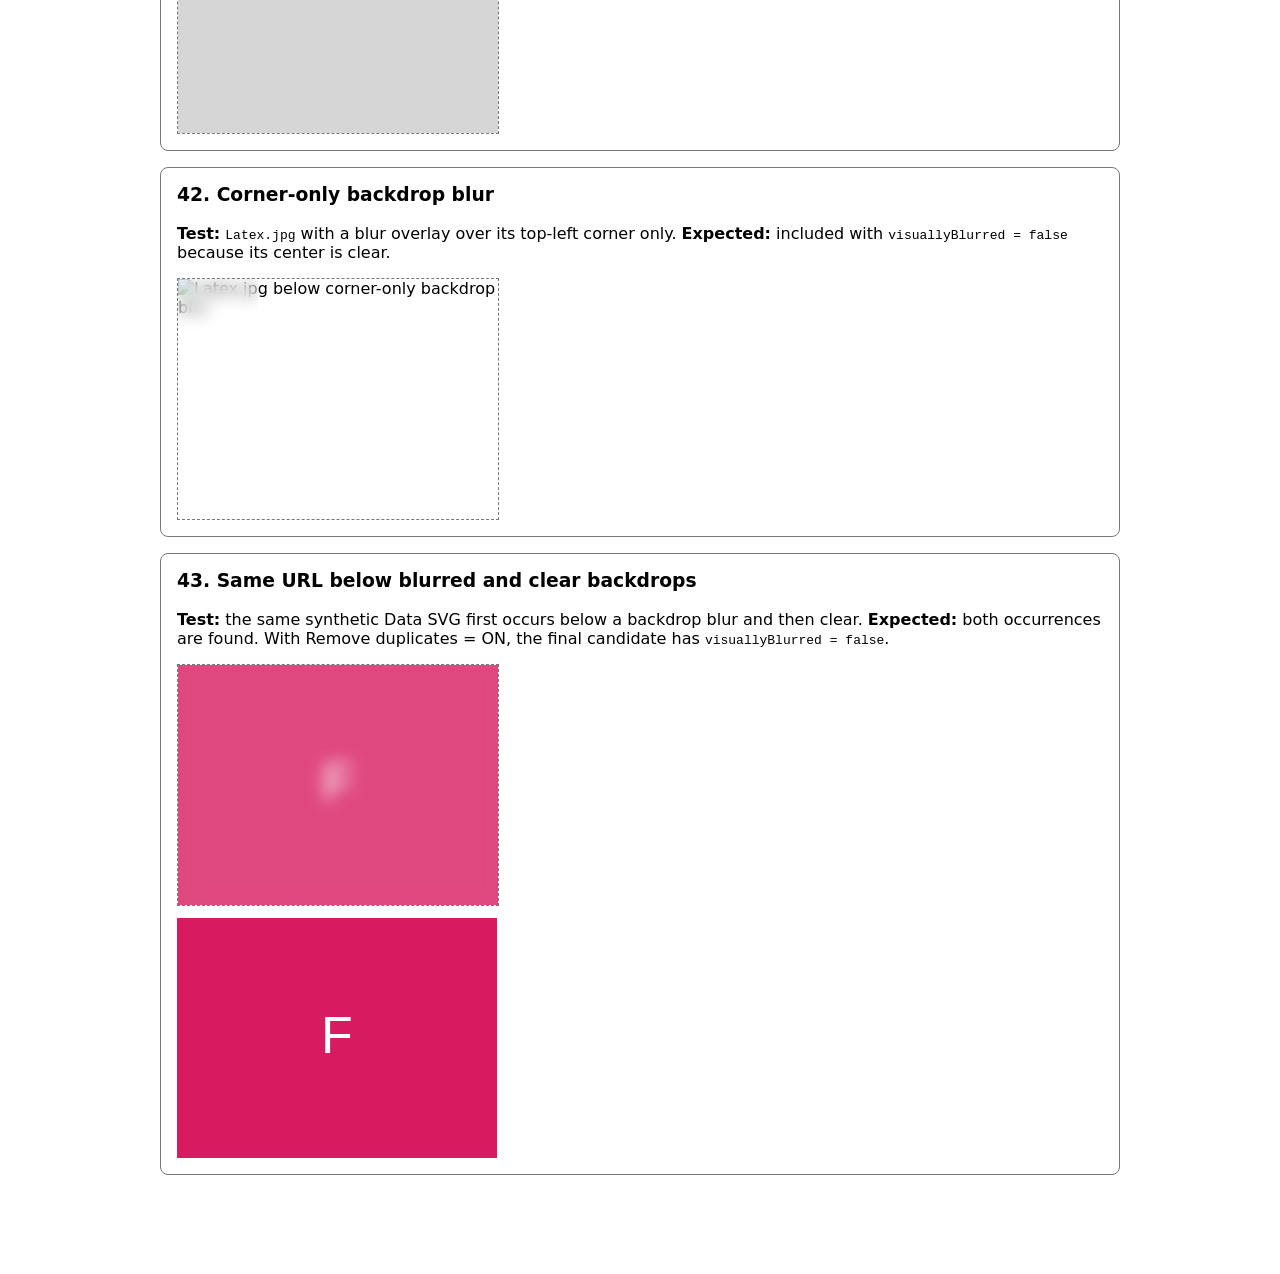
==== commit e001b5d3: "Redefine blur handling and track visually blurred images" ====
--- a/tests/index.html
+++ b/tests/index.html
@@ -584,18 +584,19 @@
         </section>
 
         <section class="test-group" aria-labelledby="blur-filtering">
-            <h2 id="blur-filtering">H. CSS Blur Filtering</h2>
+            <h2 id="blur-filtering">H. CSS Blur Metadata</h2>
             <p class="requirements">
                 <strong>Setup:</strong> Image elements and Data images = ON; JPG, PNG and SVG = ON.
-                <strong>Expected:</strong> with Scan blurred images = ON, A through E appear.
-                With it OFF, only D and E appear.
+                <strong>Expected:</strong> A through E always appear. CSS blur is recorded only as
+                <code>visuallyBlurred</code>: A through C are <code>true</code>; D and E are
+                <code>false</code>.
             </p>
 
             <section class="test">
                 <h3>32. Direct blur on image</h3>
                 <p class="requirements">
                     <strong>Test:</strong> <code>filter: blur(5px)</code> on the image itself.
-                    <strong>Expected with Scan blurred images = OFF:</strong> excluded.
+                    <strong>Expected:</strong> included with <code>visuallyBlurred = true</code>.
                 </p>
                 <img
                     class="test-image"
@@ -609,7 +610,7 @@
                 <h3>33. Blur on direct parent</h3>
                 <p class="requirements">
                     <strong>Test:</strong> <code>filter: blur(5px)</code> on the direct parent.
-                    <strong>Expected with Scan blurred images = OFF:</strong> excluded.
+                    <strong>Expected:</strong> included with <code>visuallyBlurred = true</code>.
                 </p>
                 <div style="filter: blur(5px)">
                     <img
@@ -624,7 +625,7 @@
                 <h3>34. Blur on nested ancestor</h3>
                 <p class="requirements">
                     <strong>Test:</strong> <code>filter: blur(5px)</code> on a deeply nested ancestor.
-                    <strong>Expected with Scan blurred images = OFF:</strong> excluded.
+                    <strong>Expected:</strong> included with <code>visuallyBlurred = true</code>.
                 </p>
                 <div style="filter: blur(5px)">
                     <div>
@@ -643,7 +644,7 @@
                 <h3>35. Zero blur counterexample</h3>
                 <p class="requirements">
                     <strong>Test:</strong> <code>filter: blur(0px)</code>.
-                    <strong>Expected with Scan blurred images = OFF:</strong> still included.
+                    <strong>Expected:</strong> included with <code>visuallyBlurred = false</code>.
                 </p>
                 <img
                     class="test-image"
@@ -657,7 +658,7 @@
                 <h3>36. Brightness-only counterexample</h3>
                 <p class="requirements">
                     <strong>Test:</strong> <code>filter: brightness(.8)</code> without blur.
-                    <strong>Expected with Scan blurred images = OFF:</strong> still included.
+                    <strong>Expected:</strong> included with <code>visuallyBlurred = false</code>.
                 </p>
                 <img
                     class="test-image"
@@ -672,8 +673,8 @@
                 <p class="requirements">
                     <strong>Test:</strong> the same Data SVG URL first occurs under
                     <code>filter: blur(5px)</code>, then without blur.
-                    <strong>Expected with Scan blurred images = OFF:</strong> the first occurrence
-                    is excluded and the unblurred occurrence remains, including when Remove duplicates = ON.
+                    <strong>Expected:</strong> both occurrences are found. With Remove duplicates = ON,
+                    the final candidate remains and has <code>visuallyBlurred = false</code>.
                 </p>
                 <div style="filter: blur(5px)">
                     <img
@@ -691,12 +692,12 @@
         </section>
 
         <section class="test-group" aria-labelledby="backdrop-blur-filtering">
-            <h2 id="backdrop-blur-filtering">I. CSS Backdrop Blur Filtering</h2>
+            <h2 id="backdrop-blur-filtering">I. CSS Backdrop Blur Metadata</h2>
             <p class="requirements">
                 <strong>Setup:</strong> Image elements = ON; JPG and PNG = ON.
-                <strong>Expected with Scan blurred images = ON:</strong> all backdrops allow their images.
-                <strong>Expected with it OFF:</strong> only images below a non-zero backdrop blur at their
-                center are skipped; zero blur, brightness-only and corner-only overlays remain allowed.
+                <strong>Expected:</strong> all images remain included. Only a non-zero backdrop blur at
+                an image center sets <code>visuallyBlurred = true</code>; zero blur, brightness-only,
+                and corner-only overlays remain <code>false</code>.
             </p>
 
             <section class="test">
@@ -704,7 +705,7 @@
                 <p class="requirements">
                     <strong>Test:</strong> <code>Aegeri.jpeg</code> beneath
                     <code>backdrop-filter: blur(8px)</code>.
-                    <strong>Expected with Scan blurred images = OFF:</strong> excluded.
+                    <strong>Expected:</strong> included with <code>visuallyBlurred = true</code>.
                 </p>
                 <div class="backdrop-test">
                     <img
@@ -721,7 +722,7 @@
                 <p class="requirements">
                     <strong>Test:</strong> <code>Black sheep.jpg</code> beneath
                     <code>-webkit-backdrop-filter: blur(8px)</code> (with the standard property as fallback).
-                    <strong>Expected with Scan blurred images = OFF:</strong> excluded.
+                    <strong>Expected:</strong> included with <code>visuallyBlurred = true</code>.
                 </p>
                 <div class="backdrop-test">
                     <img
@@ -738,7 +739,7 @@
                 <p class="requirements">
                     <strong>Test:</strong> <code>Chess.png</code> beneath
                     <code>backdrop-filter: blur(0px)</code>.
-                    <strong>Expected with Scan blurred images = OFF:</strong> still included.
+                    <strong>Expected:</strong> included with <code>visuallyBlurred = false</code>.
                 </p>
                 <div class="backdrop-test">
                     <img
@@ -755,7 +756,7 @@
                 <p class="requirements">
                     <strong>Test:</strong> <code>FOE-Stadt.png</code> beneath
                     <code>backdrop-filter: brightness(.8)</code>.
-                    <strong>Expected with Scan blurred images = OFF:</strong> still included.
+                    <strong>Expected:</strong> included with <code>visuallyBlurred = false</code>.
                 </p>
                 <div class="backdrop-test">
                     <img
@@ -771,7 +772,8 @@
                 <h3>42. Corner-only backdrop blur</h3>
                 <p class="requirements">
                     <strong>Test:</strong> <code>Latex.jpg</code> with a blur overlay over its top-left corner only.
-                    <strong>Expected with Scan blurred images = OFF:</strong> still included because its center is clear.
+                    <strong>Expected:</strong> included with <code>visuallyBlurred = false</code> because
+                    its center is clear.
                 </p>
                 <div class="backdrop-test">
                     <img
@@ -787,8 +789,8 @@
                 <h3>43. Same URL below blurred and clear backdrops</h3>
                 <p class="requirements">
                     <strong>Test:</strong> the same synthetic Data SVG first occurs below a backdrop blur and then clear.
-                    <strong>Expected with Scan blurred images = OFF and Remove duplicates = ON:</strong>
-                    the first occurrence is excluded and the clear one remains.
+                    <strong>Expected:</strong> both occurrences are found. With Remove duplicates = ON,
+                    the final candidate has <code>visuallyBlurred = false</code>.
                 </p>
                 <div class="backdrop-test">
                     <img
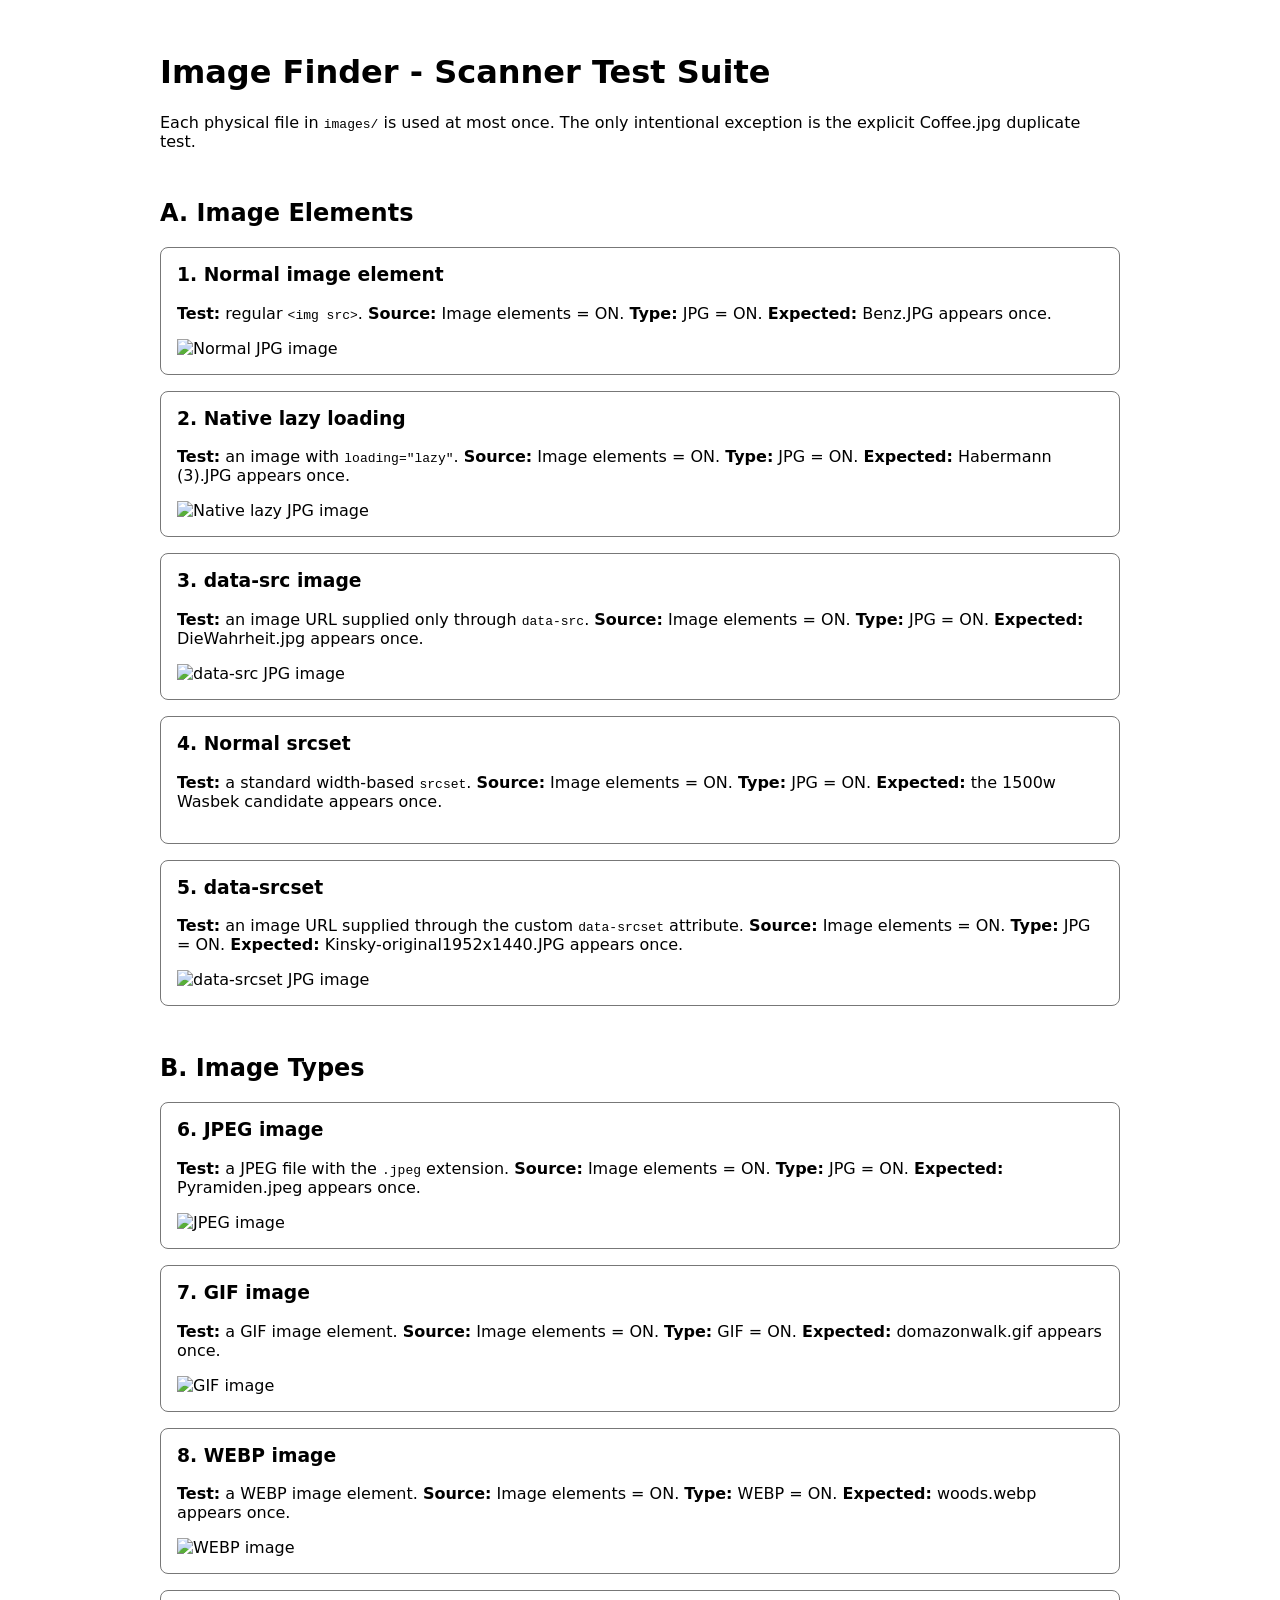
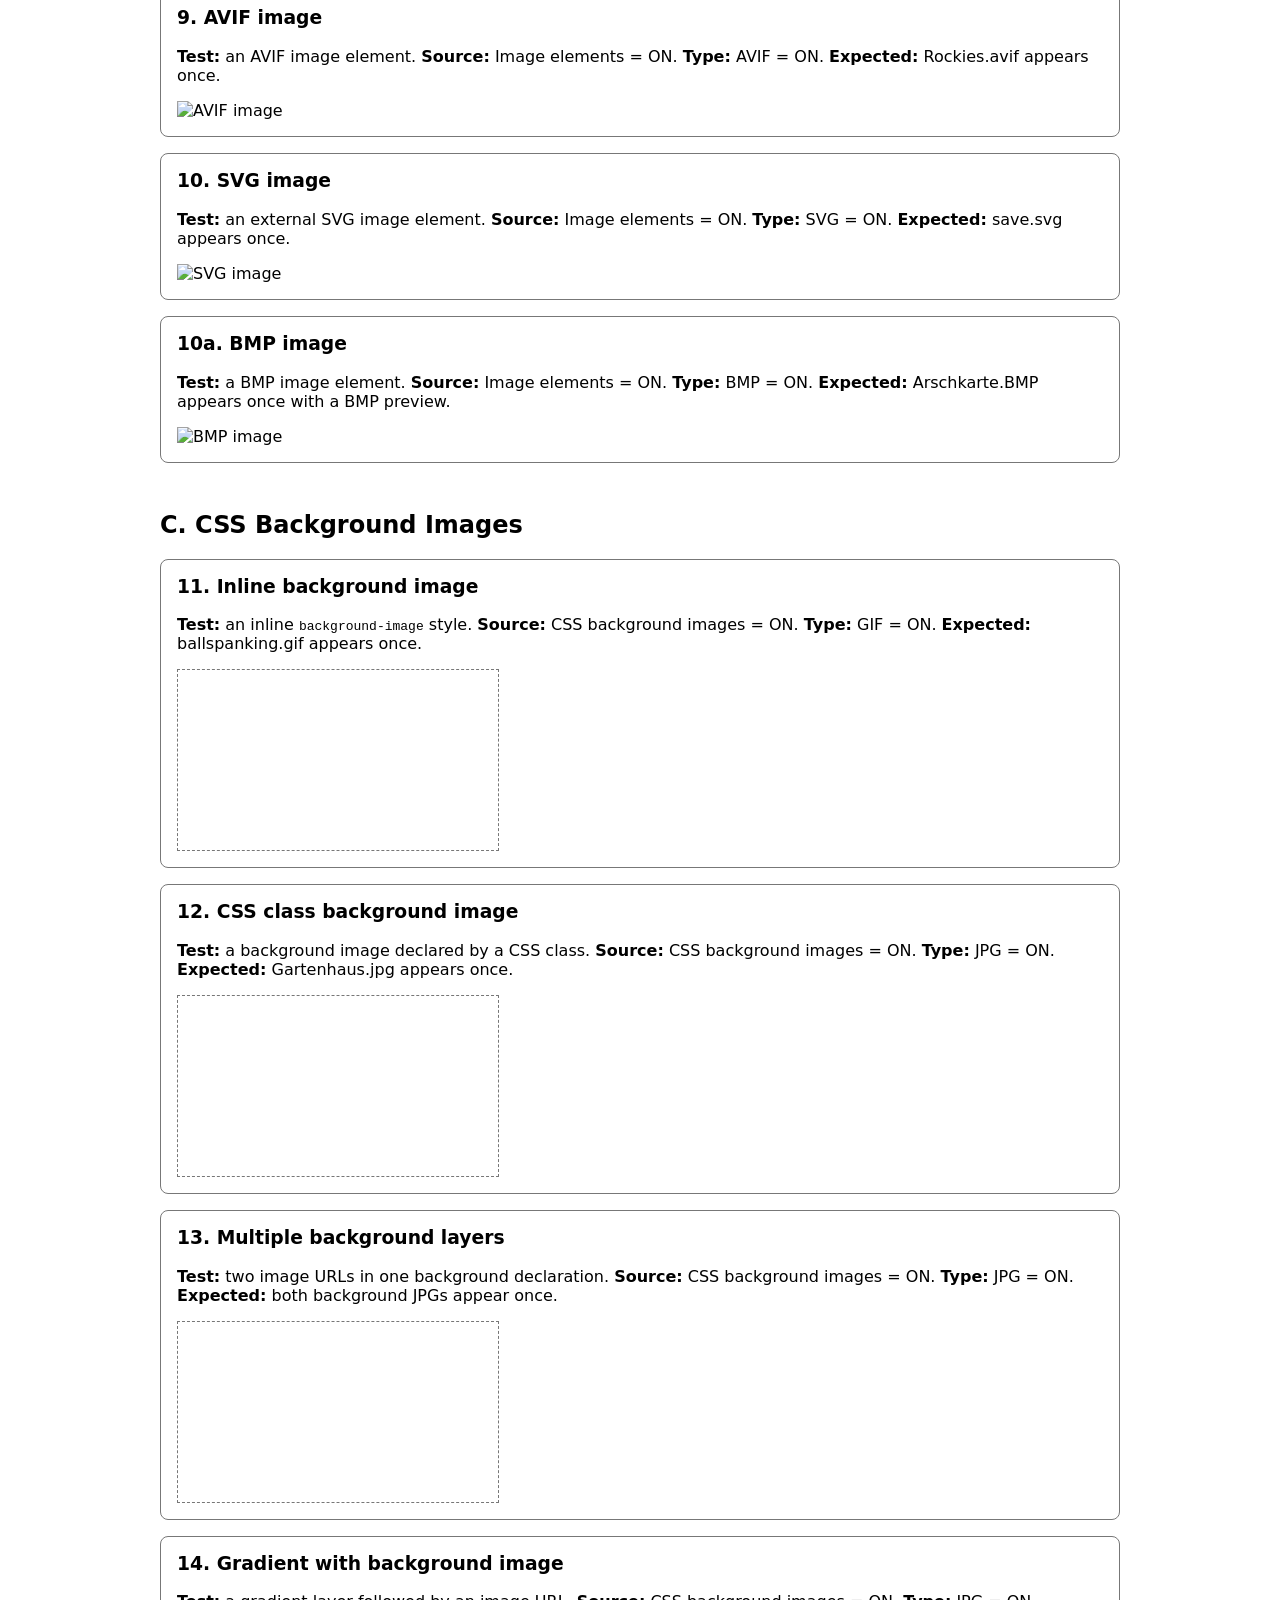
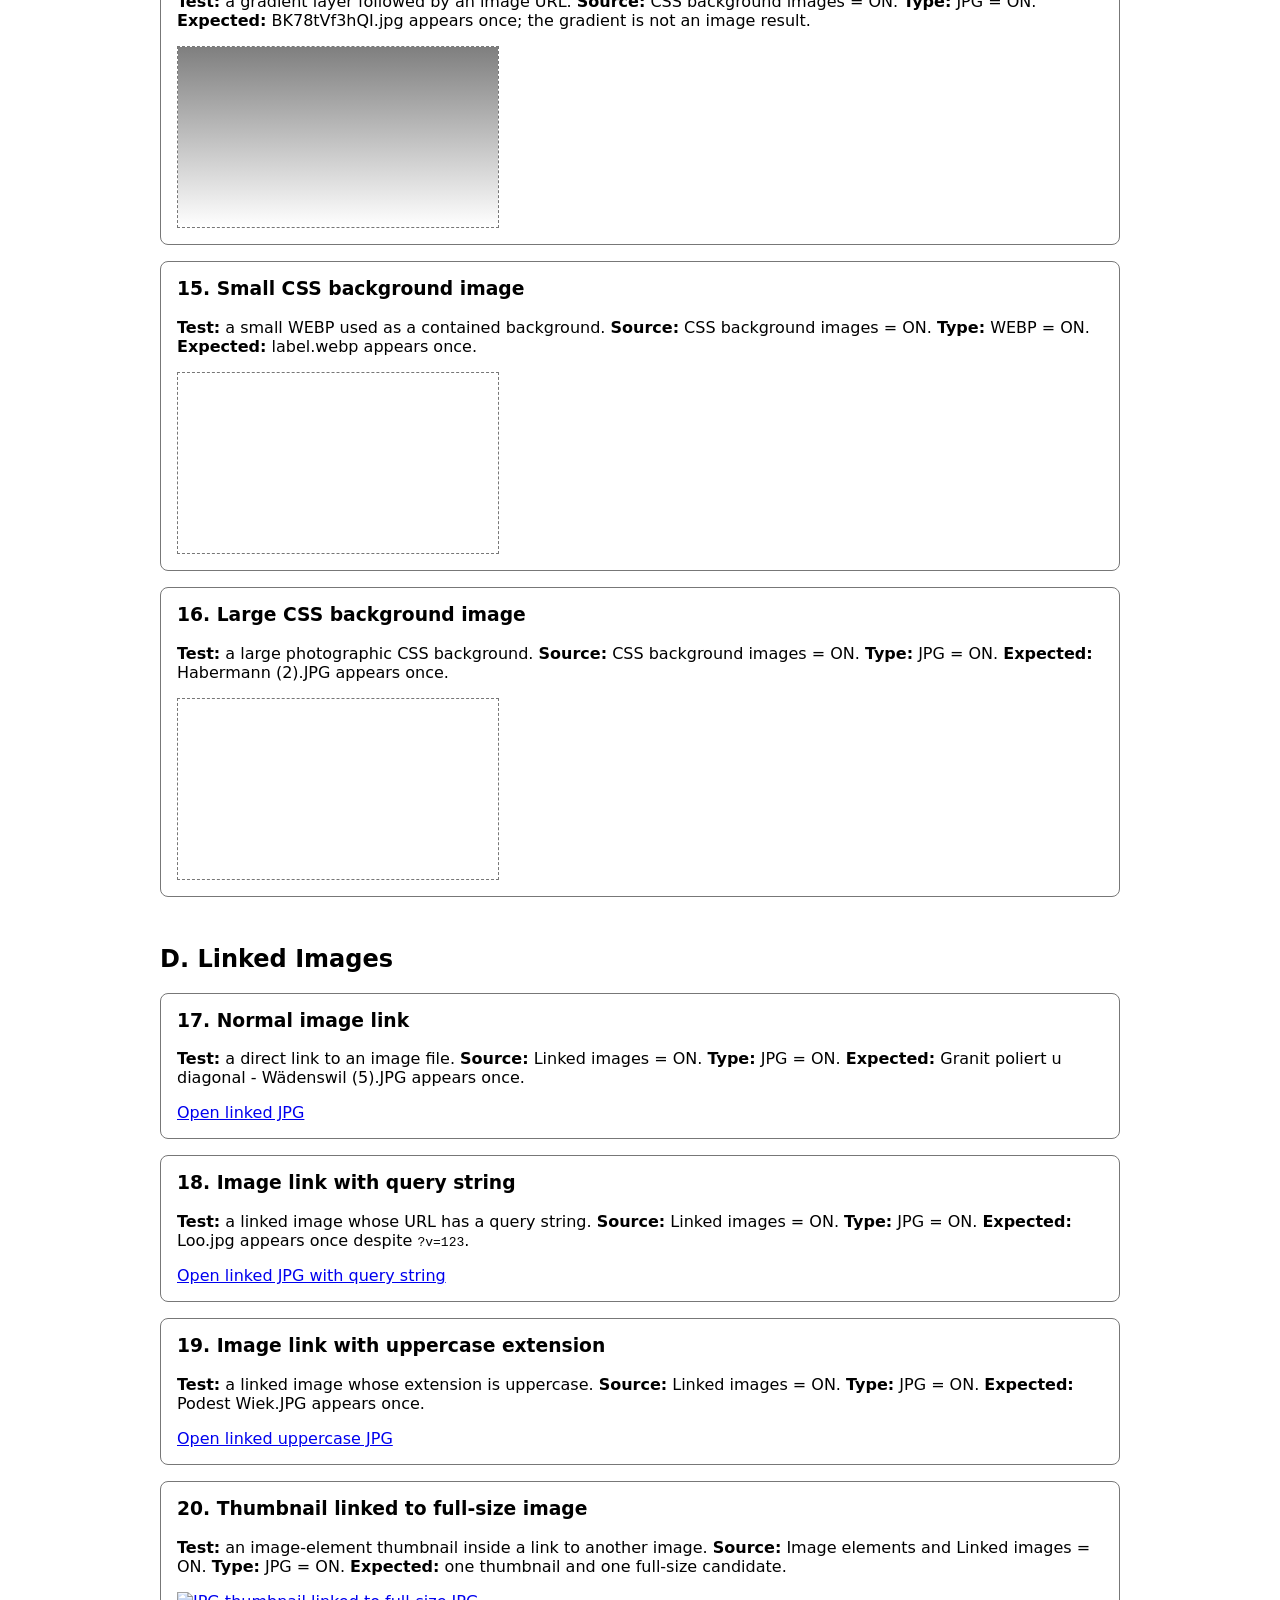
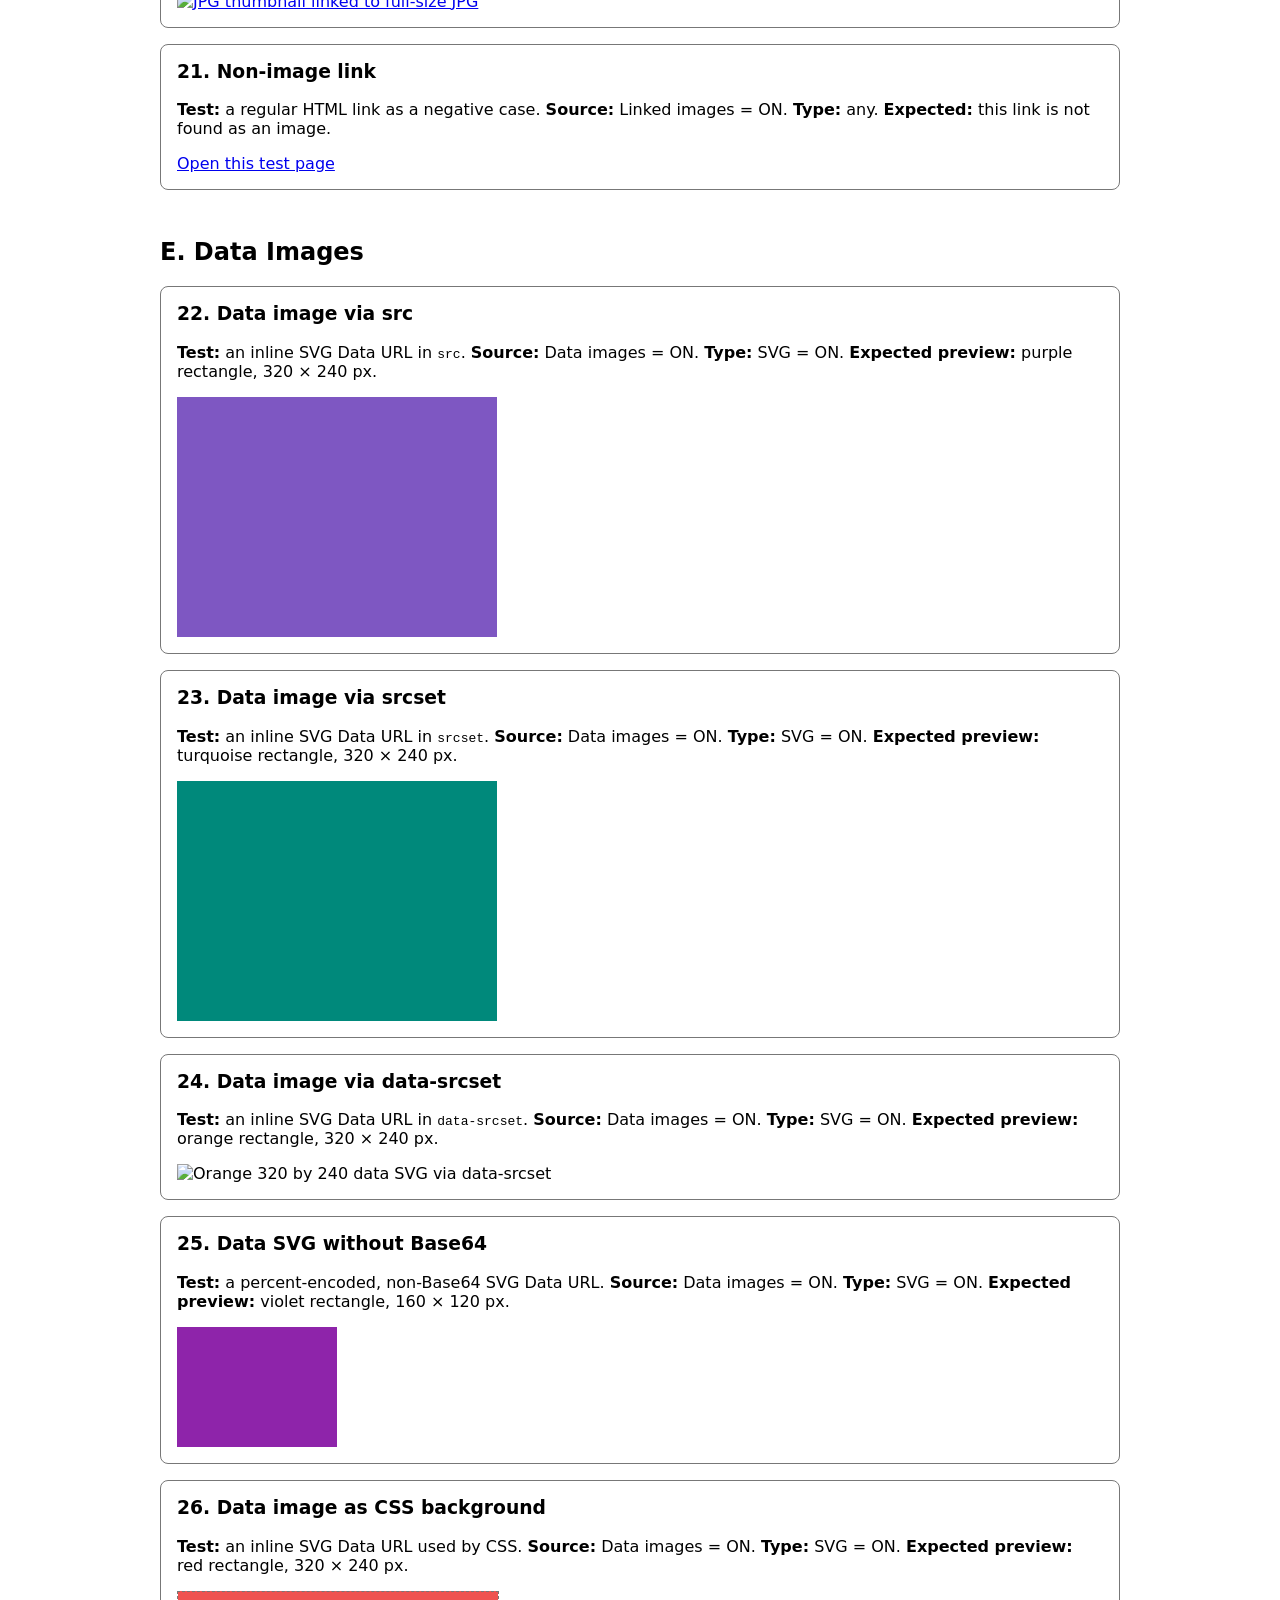
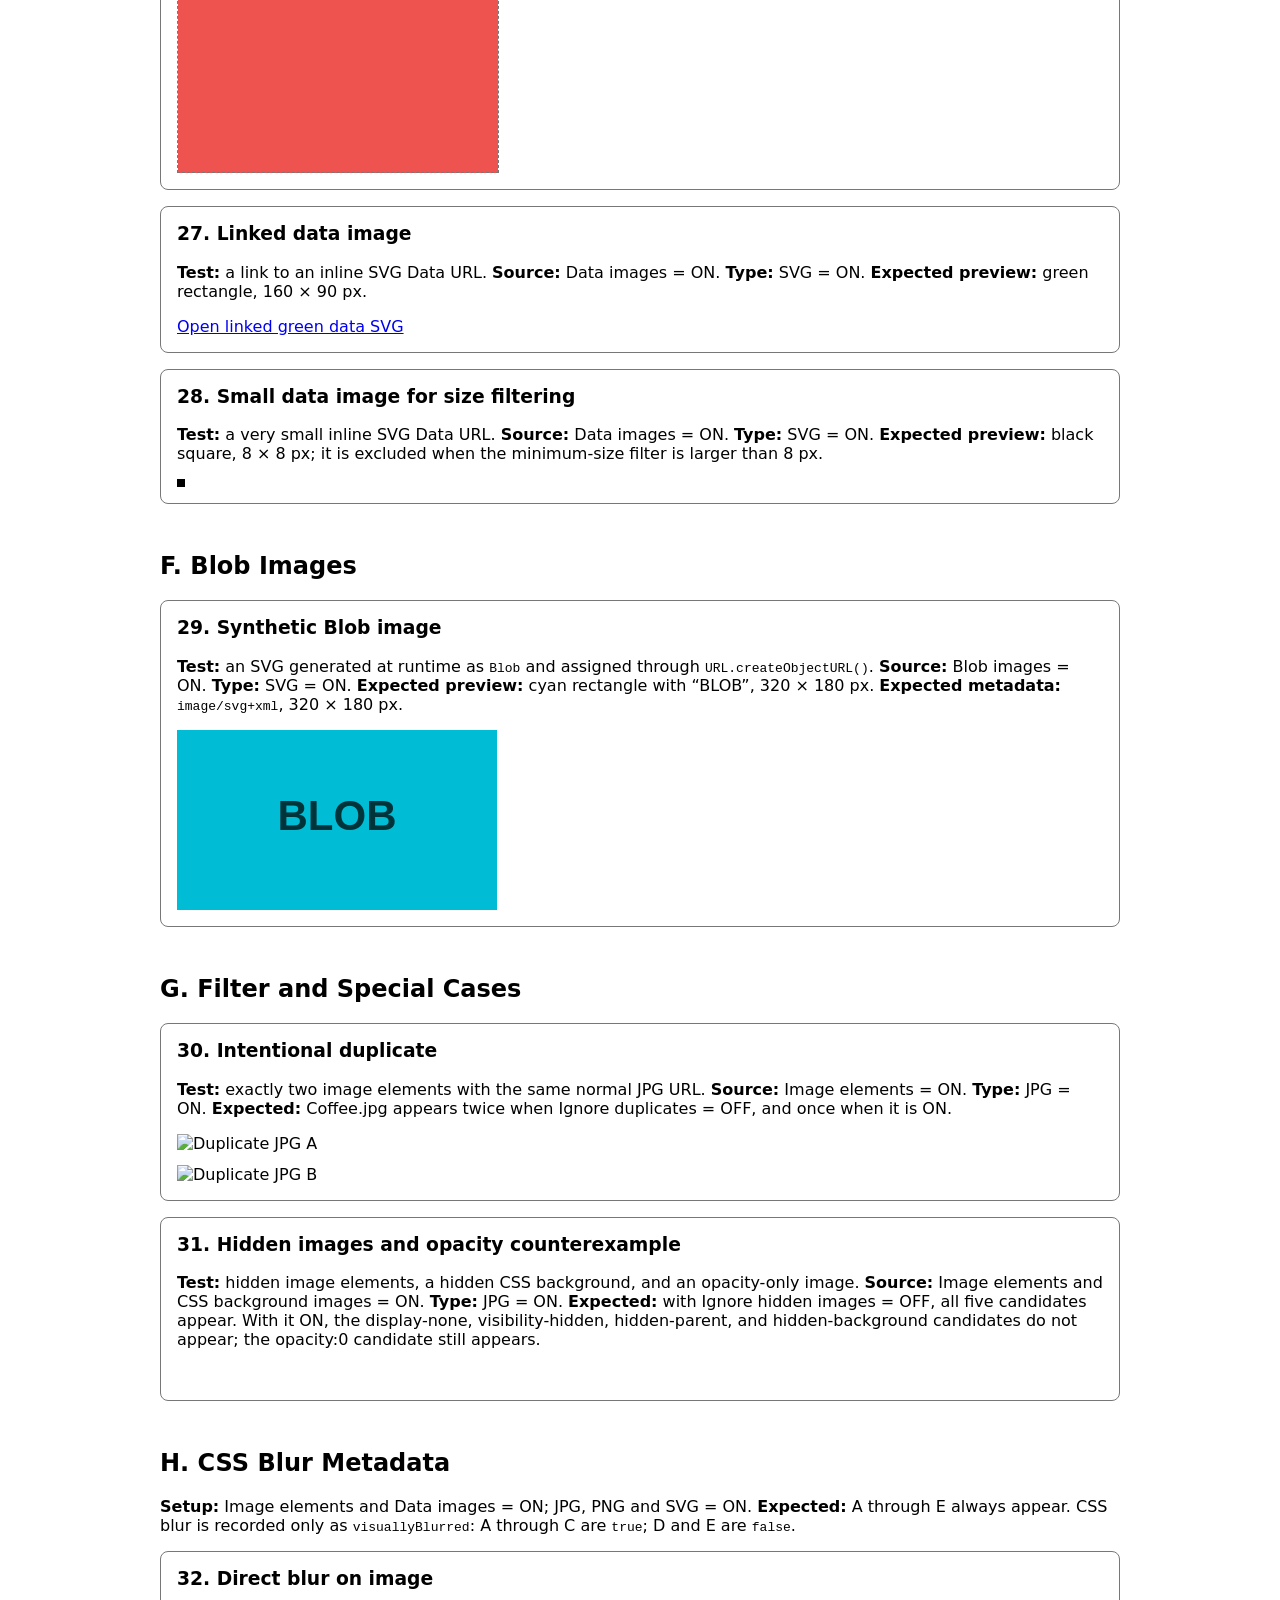
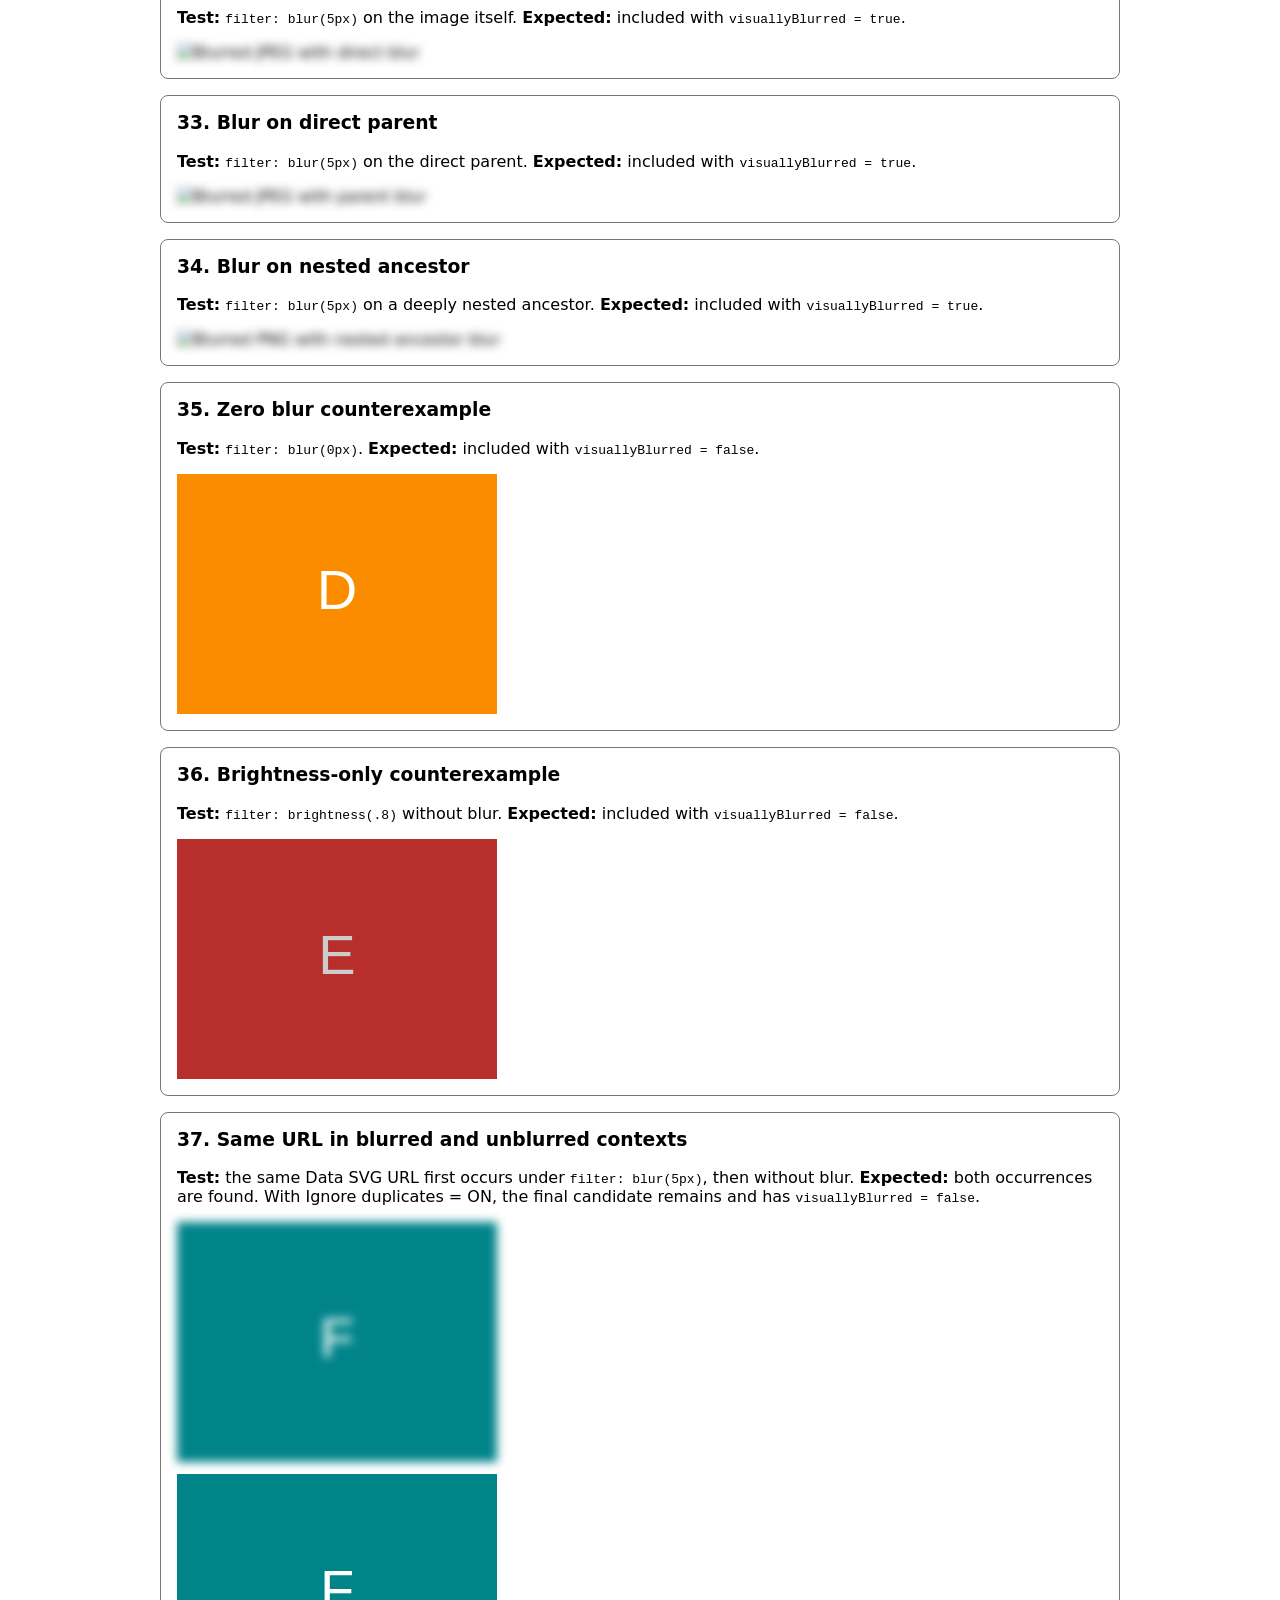
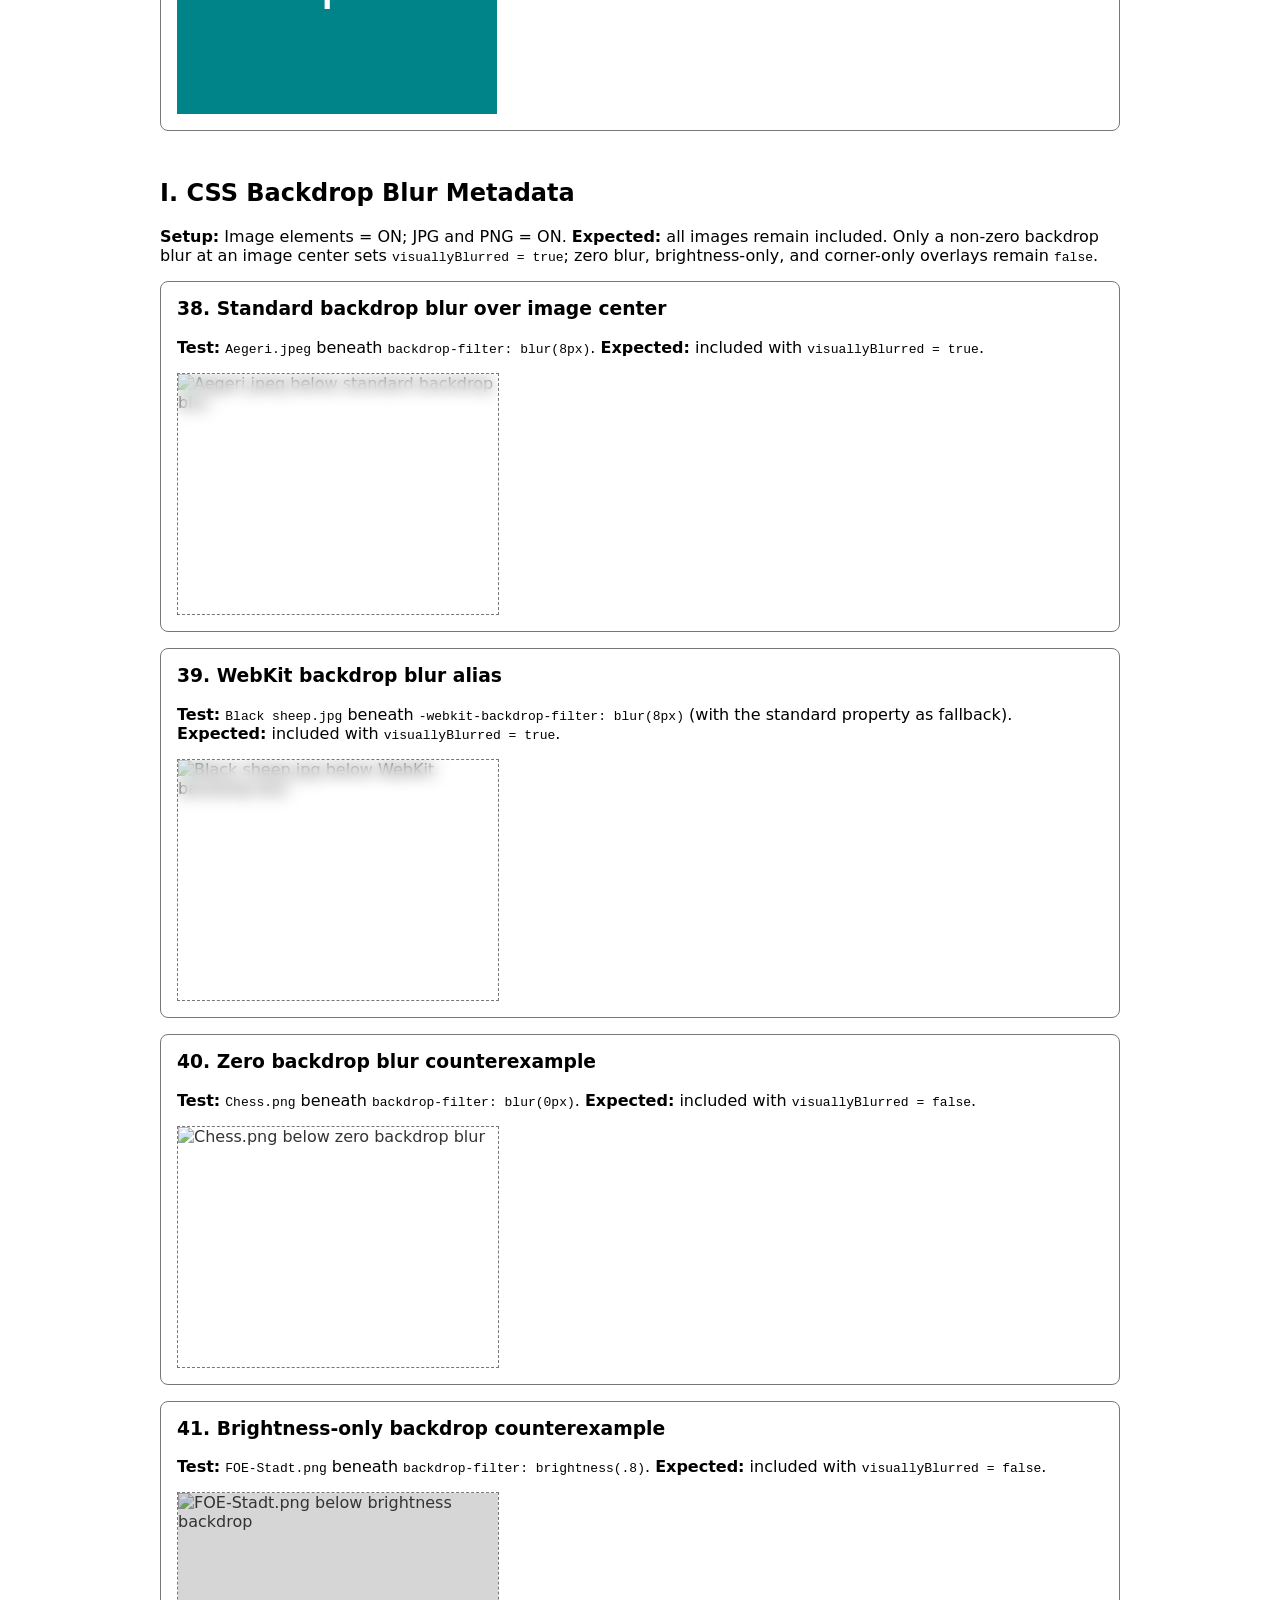
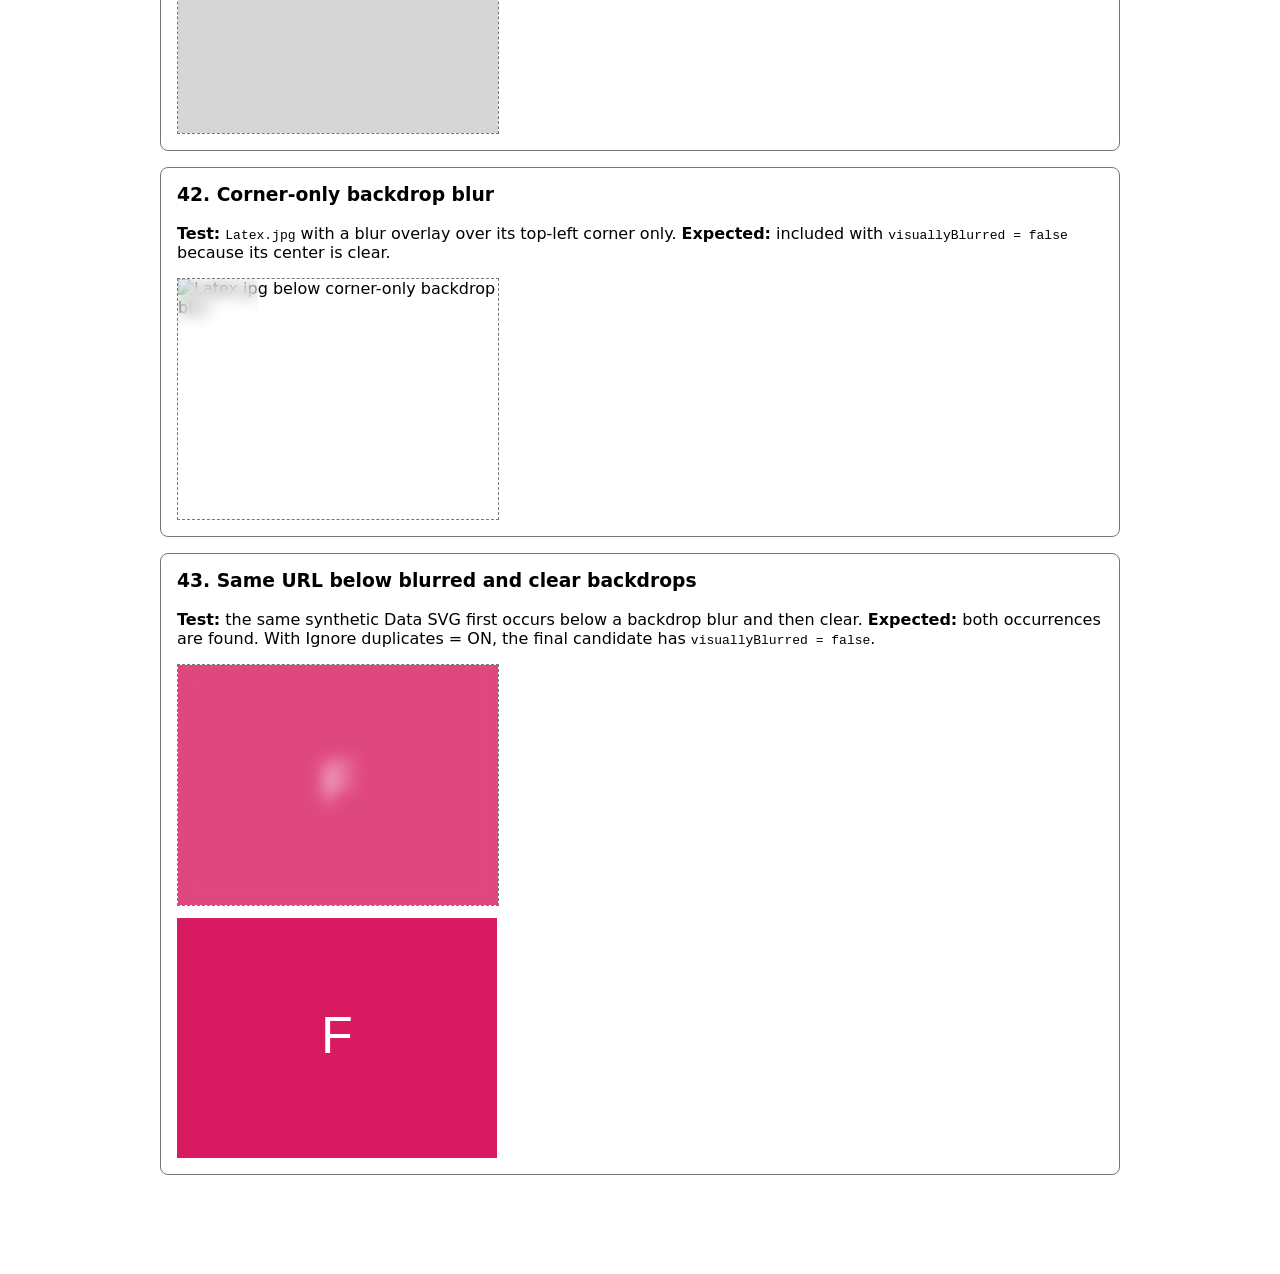
==== commit 82605f0d: "Bugfix: BlurScanner" ====
--- a/tests/index.html
+++ b/tests/index.html
@@ -559,7 +559,7 @@
                     <strong>Test:</strong> exactly two image elements with the same normal JPG URL.
                     <strong>Source:</strong> Image elements = ON.
                     <strong>Type:</strong> JPG = ON.
-                    <strong>Expected:</strong> Coffee.jpg appears twice when Remove duplicates = OFF, and once when it is ON.
+                    <strong>Expected:</strong> Coffee.jpg appears twice when Ignore duplicates = OFF, and once when it is ON.
                 </p>
                 <img class="test-image" src="images/Coffee.jpg" alt="Duplicate JPG A">
                 <img class="test-image" src="images/Coffee.jpg" alt="Duplicate JPG B">
@@ -673,7 +673,7 @@
                 <p class="requirements">
                     <strong>Test:</strong> the same Data SVG URL first occurs under
                     <code>filter: blur(5px)</code>, then without blur.
-                    <strong>Expected:</strong> both occurrences are found. With Remove duplicates = ON,
+                    <strong>Expected:</strong> both occurrences are found. With Ignore duplicates = ON,
                     the final candidate remains and has <code>visuallyBlurred = false</code>.
                 </p>
                 <div style="filter: blur(5px)">
@@ -789,7 +789,7 @@
                 <h3>43. Same URL below blurred and clear backdrops</h3>
                 <p class="requirements">
                     <strong>Test:</strong> the same synthetic Data SVG first occurs below a backdrop blur and then clear.
-                    <strong>Expected:</strong> both occurrences are found. With Remove duplicates = ON,
+                    <strong>Expected:</strong> both occurrences are found. With Ignore duplicates = ON,
                     the final candidate has <code>visuallyBlurred = false</code>.
                 </p>
                 <div class="backdrop-test">
